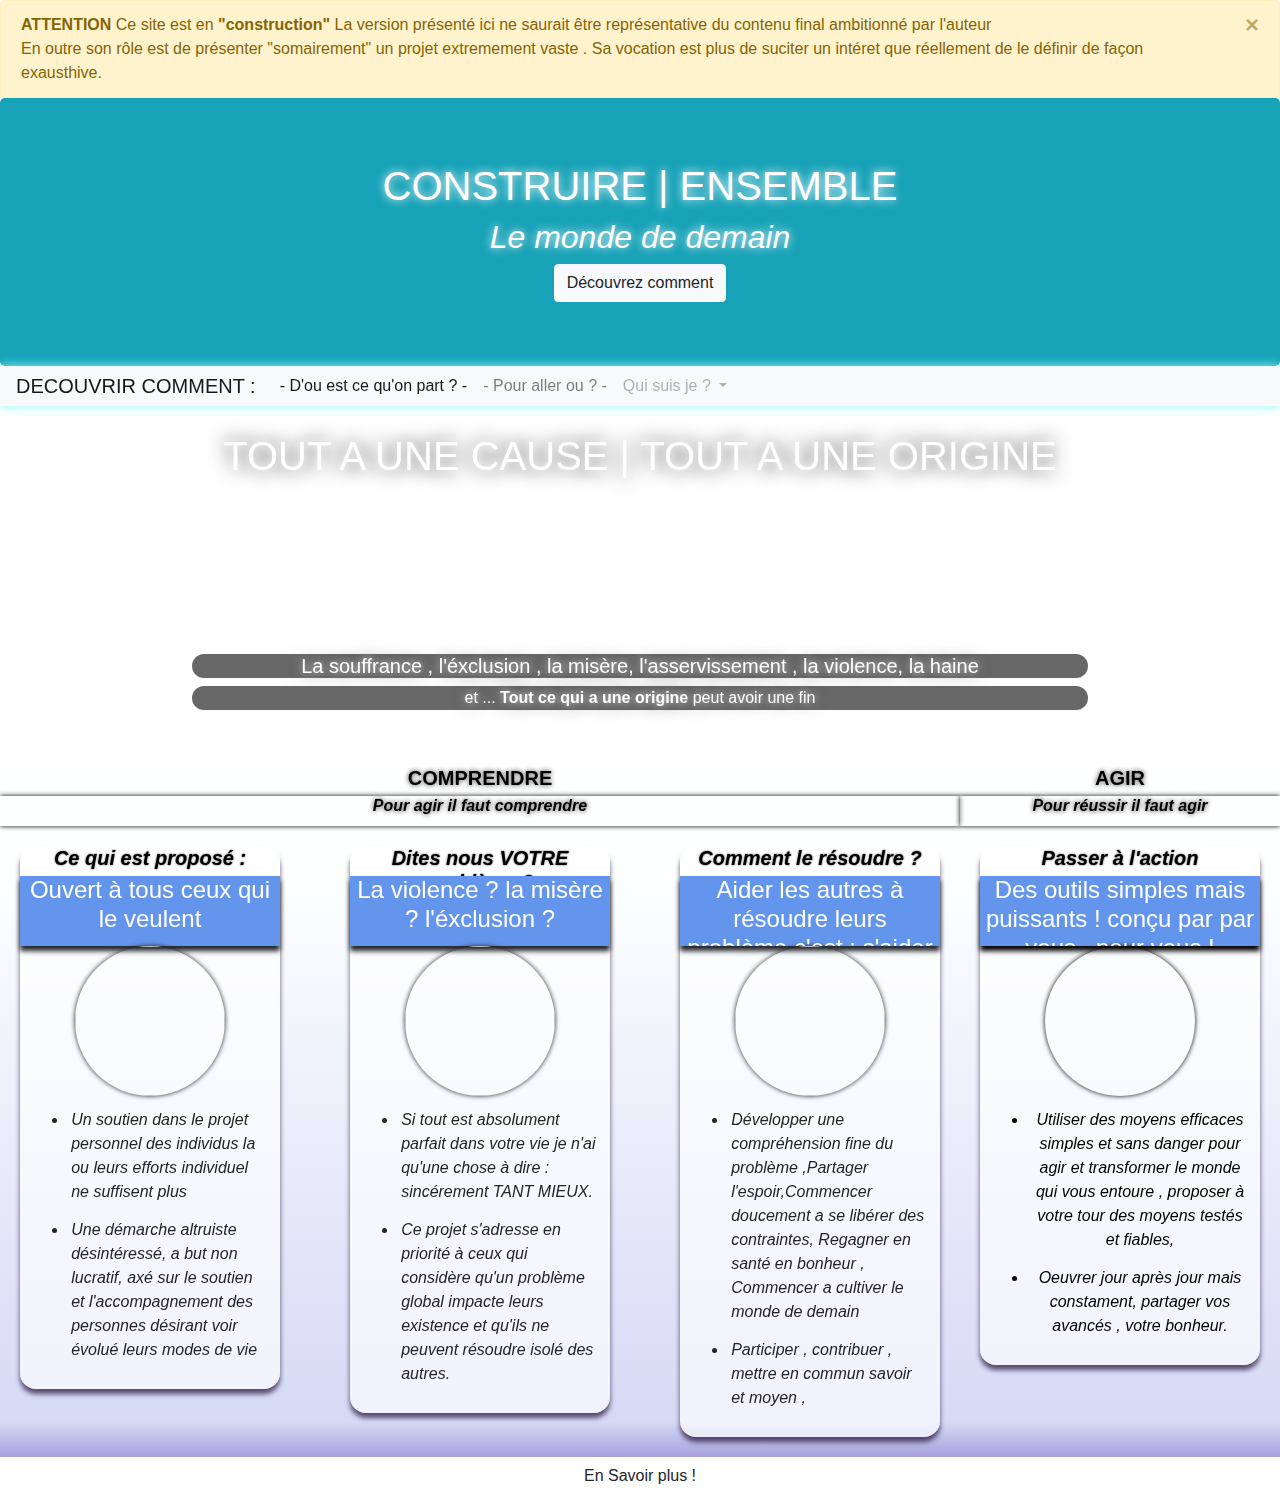
==== page1.html @ 4d548382 "1.2 Finalisation amelioration carousel page passion" ====
<!DOCTYPE html>

<html lang="fr">

<head>
  <meta charset="utf-8">
  <link rel="stylesheet" type="text/css" href="page1.css">
  <link rel="stylesheet" type="text/css" href="bootstrap/css/bootstrap.css">
  <link rel="stylesheet" type="text/css"
    href="Ressource_icone/open-iconic-master/open-iconic-master/font/css/open-iconic-bootstrap.css">
  <meta name="viewport" content="width=device-width, initial-scale=1, shrink-to-fit=no">

</head>
<div class="alert alert-warning alert-dismissible fade show" role="alert" style="margin:0">
  <strong>ATTENTION </strong>Ce site est en <strong>"construction"</strong> La version présenté ici ne saurait être
  représentative du contenu final ambitionné par l'auteur
  <br>En outre son rôle est de présenter "somairement" un projet extremement vaste . Sa vocation est plus de suciter un
  intéret que réellement de le définir de façon exausthive.
  <button type="button" class="close" data-dismiss="alert" aria-label="Close">
    <span aria-hidden="true">&times;</span>
  </button>
</div>

<body>
  <header class="jumbotron text-center bg-info header" style="margin-bottom: 0;">
    <h1>CONSTRUIRE | ENSEMBLE</h1>
    <h2 style="font-style:italic;">Le monde de demain <span class="oi oi-thumb-up"></span></h2>
    <a href="#start_sommaire"><button class="btn btn-light m-auto">Découvrez comment <span
          class="oi oi-arrow-bottom"></span></button></a>
  </header>

  <!-- NAVMENU -->

  <nav class="navbar navbar-expand-lg navbar-light bg-light menu-principal sticky-top"
    style="box-shadow: rgb(133, 255, 249) 0 0 10px;padding: 0;padding-left: 1em;">
    <a class="navbar-brand" href="#start_sommaire"><span class="oi oi-globe"></span>DECOUVRIR COMMENT : </a>
    <button class="navbar-toggler" type="button" data-toggle="collapse" data-target="#navbarSupportedContent"
      aria-controls="navbarSupportedContent" aria-expanded="false" aria-label="Toggle navigation">
      <span class="navbar-toggler-icon"></span>
    </button>

    <div class="collapse navbar-collapse" id="navbarSupportedContent">
      <ul class="navbar-nav mr-auto">
        <li id="menu_item_1" class="nav-item active">
          <a class="nav-link" href="Page2.html"><span class="oi oi-location"></span>- D'ou est ce qu'on part ? - <span
              class="sr-only"></span></a>
        </li>
        <li id="menu_item_2" class="nav-item">
          <a class="nav-link" href="page3.html"><span class="oi oi-map-marker"></span>- Pour aller ou ? -</a>
        </li>
        <li class="nav-item dropdown">
          <a tittle="En cours de création" class="nav-link dropdown-toggle disabled" href="#" id="navbarDropdown"
            role="button" data-toggle="dropdown" aria-haspopup="true" aria-expanded="false">
            Qui suis je ?
          </a>
          <div class="dropdown-menu" aria-labelledby="navbarDropdown">
            <a title="confidentiel" class="dropdown-item" href="#">Mon cv</a>
            <a class="dropdown-item" href="#">En apprendre plus sur moi</a>
            <div class="dropdown-divider"></div>
            <a class="dropdown-item" href="#">Comprendre mon engagement</a>
          </div>
        </li>

      </ul>

    </div>
  </nav>

  <!-- Somaire -->

  <div class="container-fluid">
    <div id="start_sommaire" class="row" style="">
      <div class="col-lg-12" style="padding:0">

        <!-- CAROUSEL-->

        <div id="carousel_sommaire" class="carousel slide" data-ride="carousel">
         <ol class="carousel-indicators">
            <li data-target="#carousel_sommaire" data-slide-to="0" class="active"></li>
            <li data-target="#carousel_sommaire" data-slide-to="1"></li>
            <li  data-target="#carousel_sommaire" data-slide-to="2"></li>
            <li data-target="#carousel_sommaire" data-slide-to="3"></li>
          </ol>
          <div class="carousel-inner">
            <div class="carousel-item active" id="slide1">
              <h1>TOUT A UNE CAUSE | TOUT A UNE ORIGINE</h1>
              <div class="carousel-caption d-none d-md-block">

                <h5>La souffrance , l'éxclusion , la misère, l'asservissement , la violence, la haine </h5>
                <p>et ... <strong>Tout ce qui a une origine</strong> peut avoir une fin</p>
              </div>
            </div>
            <div class="carousel-item" id="slide2">
              <h1>UNE APPROCHE RATIONELLE ET REALISTE</h1>
              <div class="carousel-caption d-none d-md-block">

                <h5>Une annalyse en <strong>profondeur</strong></h5>
                <p>Tenter de résoudre un problème complèxe sans le comprendre ne fait que contribuer à sa compléxité
                </p>
              </div>
            </div>
            <div class="carousel-item" id="slide3">
              <h1>PARTIR DE L'INDIVIDU | CONSTRUIRE LE MONDE DE DEMAIN</h1>
              <div class="carousel-caption d-none d-md-block">

                <h5>Offrir des moyens d'action individuel , pour construire ensemble un monde meilleur</h5>
                <p>Des solutions simples , accessibles , <strong>agréables et ludiques</strong></p>
              </div>
            </div>
            <div class="carousel-item" id="slide4">
              <h1>ABOLIR LES CONTRAINTES | RESPONSABLE DE LA SOUFFRANCE HUMAINE</h1>
              <div class="carousel-caption d-none d-md-block">

                <h5>Toutes souffrance chronique est le produit d'une contrainte</h5>
                <p>Le manque de liberté <strong>Est à l'origine de toute souffrance</strong></p>
              </div>
            </div>
            <a class="carousel-control-prev" href="#carousel_sommaire" role="button" data-slide="prev">
              <span class="carousel-control-prev-icon" aria-hidden="true"></span>
              <span class="sr-only">Previous</span>
            </a>
            <a class="carousel-control-next" href="#carousel_sommaire" role="button" data-slide="next">
              <span class="carousel-control-next-icon" aria-hidden="true"></span>
              <span class="sr-only">Next</span>
            </a>


          </div>
        </div> <!-- carousel end-->

      </div>


    </div>

  </div>


  <div class="row no-gutters sommaire" style="">

    <div class="col-md-9" style="">
      <h5 class="sommaire_index_categorie_title">COMPRENDRE</h5>
      <h5>Pour agir il faut comprendre</h5>
      <div class="row">

        <div class="col-md-4">

          <div id="index1" class="sommaire_index-container">

            <h5 class="sommaire_index_title">Ce qui est proposé : </h5>
            <div class="carousel-container">
              <div id="" class="carousel_index carousel slide" data-ride="carousel">

                <div class="carousel-inner">
                  <div class="carousel-item active">
                    <h5>Ouvert à tous ceux qui le veulent</h5>
                  </div>
                  <div class="carousel-item">
                    <h5>Organiser intéligement les bonnes volontés</h5>
                  </div>
                  <div class="carousel-item">
                    <h5>Coordonné,organiser vos actions pour maximiser leurs impact positif</h5>
                  </div>
                  <div class="carousel-item">
                    <h5>Lutter contre l'éxclusion (tout le monde a une place)</h5>
                  </div>
                  <div class="carousel-item">
                    <h5>offrir un choix suplémentaire en matière d'organisation de la vie</h5>
                  </div>
                  <div class="carousel-item">
                    <h5>Créer ensemble un monde plus juste pour chacun</h5>
                  </div>
                  <div class="carousel-item">
                    <h5>Votre bonheur comme finalité</h5>
                  </div>
                  <div class="carousel-item">
                    <h5>Vous êtes unique votre différence est précieuse</h5>
                  </div>
                  <div class="carousel-item">
                    <h5>Retrouvez VOTRE pouvoir de décision sur VOTRE vie</h5>
                  </div>
                  <div class="carousel-item">
                    <h5>Réalisez vos rèves , en contribuant au succès de ceux des autres</h5>
                  </div>
                  <div class="carousel-item">
                    <h5>Personne ne sait mieux que vous , ce que vous voulez</h5>
                  </div>
                </div>

              </div>
            </div>
            <img id="img1" class="img">
            <ul>
              <li>
                Un soutien dans le projet personnel des individus la ou leurs efforts individuel ne suffisent plus
              </li>
              <li>
                Une démarche altruiste désintéressé, a but non lucratif, axé sur le soutien et l'accompagnement des
                personnes désirant voir évolué leurs modes de vie
              </li>
            </ul>
          </div>

        </div>

        <div class="col-md-4" style="">
          <div id="index2" class="sommaire_index-container">
            <h5 class="sommaire_index_title">Dites nous VOTRE problème ?</h5>
            <div class="carousel-container">
              <div id="" class="carousel_index carousel slide" data-ride="carousel">
                <div class="carousel-inner">
                  <div class="carousel-item active">
                    <h5>La violence ? la misère ? l'éxclusion ?</h5>
                  </div>
                  <div class="carousel-item">
                    <h5>La vie est devenue le rouage d'un mécanisme qui la depasse ?</h5>
                  </div>
                  <div class="carousel-item">
                    <h5>Pas de place pour ceux qui veulent vivre une vie différente ?</h5>
                  </div>
                  <div class="carousel-item">
                    <h5>Des ressources naturelles limités ? un modèle de croissance ilimité ?</h5>
                  </div>
                  <div class="carousel-item">
                    <h5>Les animaux considéré comme des objets ou des sujets ?</h5>
                  </div>
                  <div class="carousel-item">
                    <h5>La liberté d'entreprendre ?</h5>
                  </div>
                  <div class="carousel-item">
                    <h5>L'impression de passer une vie entière à la gagner ?</h5>
                  </div>
                  <div class="carousel-item">
                    <h5>Votre opinion personnel et vos convictions ne sont pas représenté ?</h5>
                  </div>
                  <div class="carousel-item">
                    <h5>Vous aimeriez pouvoir découvrir apprendre voyager créer entreprendre ?</h5>
                  </div>
                  <div class="carousel-item">
                    <h5>Laiser un meilleur avenir au générations futurs ?</h5>
                  </div>
                  <div class="carousel-item">
                    <h5>L'impression que ce qui est important et vous concerne est décidé sans vous</h5>
                  </div>
                </div>
              </div>
            </div>
            <img id="img2" class="img">
            <ul>
              <li>
                Si tout est absolument parfait dans votre vie je n'ai qu'une chose à dire : sincérement TANT MIEUX.

              </li>
              <li>
                Ce projet s'adresse en priorité à ceux qui considère qu'un problème global impacte leurs
                existence et qu'ils ne peuvent résoudre isolé des autres.
              </li>
            </ul>

          </div>
        </div>
        <div class="col-md-4" style="">
          <div id="index3" class="sommaire_index-container">
            <h5 class="sommaire_index_title">Comment le résoudre ?</h5>
            <div class="carousel-container">
              <div id="" class="carousel_index carousel slide" data-ride="carousel">
                <div class="carousel-inner">
                  <div class="carousel-item active">
                    <h5>Aider les autres à résoudre leurs problème c'est : s'aider sois même</h5>
                  </div>
                  <div class="carousel-item">
                    <h5>Adopter une vision du problème permetant réellement sa résolution</h5>
                  </div>
                  <div class="carousel-item">
                    <h5>Si un problème n'a pas de solution c'est qu'il est mal posé A.Einstein</h5>
                  </div>
                  <div class="carousel-item">
                    <h5>Renoncer a la haine , à la vengance</h5>
                  </div>
                  <div class="carousel-item">
                    <h5>Reduire progressivement votre dépendance a ce qui vous cause du tort</h5>
                  </div>
                  <div class="carousel-item">
                    <h5>Se sentir responsable du cours de son existence</h5>
                  </div>
                  <div class="carousel-item">
                    <h5>Appliquer des méthodes , simples , faciles , agréables , MAIS au COTIDIEN</h5>
                  </div>
                  <div class="carousel-item">
                    <h5>Construire pas a pas un monde différent</h5>
                  </div>
                  <div class="carousel-item">
                    <h5>Prendre la décision de s'engager dans votre procéssus</h5>
                  </div>
                </div>
              </div>
            </div>

            <img id="img3" class="img">
            <ul>
              <li>
                Développer une compréhension fine du problème ,Partager l'espoir,Commencer doucement a se libérer des
                contraintes,
                Regagner en santé en bonheur , Commencer a cultiver le monde de demain
              </li>
              <li>
                Participer , contribuer , mettre en commun savoir et moyen ,
              </li>
            </ul>

          </div>
        </div>
      </div>


    </div>

    <div class="col-md-3" style="">

      <h5 class="sommaire_index_categorie_title">AGIR</h5>
      <h5 >Pour réussir il faut agir</h5>

      <div class="row">

        <div class="col-md-12" style="">
          <button style="" type="button" data-toggle="modal" data-target="#modal_action" style="margin:0;padding:0;">
            <div id="index4" class="sommaire_index-container">
              
              <h5 class="sommaire_index_title">Passer à l'action</h5>
              <div class="carousel-container">
                <div id="" class="carousel_index carousel slide" data-ride="carousel">
                  <div class="carousel-inner">
                    <div class="carousel-item active">
                      <h5>Des outils simples mais puissants ! conçu par par vous , pour vous !</h5>
                    </div>
                    <div class="carousel-item">
                      <h5>les conséquences indirect de vos action profitent aux autres</h5>
                    </div>
                    <div class="carousel-item">
                      <h5>Des méthodes agréable à appliquer et qui font du bien</h5>
                    </div>
                    <div class="carousel-item">
                      <h5>Coordoner intéligement avec vos tiers vous travaillez mieux</h5>
                    </div>
                  </div>
                </div>

              </div>
              <div id="img4" class="img"></div>
              <ul>
                <li>
                  Utiliser des moyens efficaces simples et sans danger pour agir et transformer le
                  monde qui vous entoure , proposer à votre tour des moyens testés et fiables,
                </li>
                <li>
                  Oeuvrer jour après jour mais constament, partager vos avancés , votre bonheur.
                </li>
              </ul>

            </div>
          </button>
        </div>

      </div>

    </div>


  </div>
  <div class="modal fade" id="modal_action" tabindex="-1" role="dialog" aria-labelledby="exampleModalLabel"
    aria-hidden="true" style="z-index: 9999;text-align: center;">
    <div class="modal-dialog" role="document">
      <div class="modal-content">
        <div class="modal-header">
          <h5 class="modal-title" id="exampleModalLabel">Des outils efficaces parce-que : adaptés sur mesure à vos
            besoin</h5>
          <button type="button" class="close" data-dismiss="modal" aria-label="Close">
            <span aria-hidden="true">&times;</span>
          </button>
        </div>
        <div class="modal-body">
          Des méthodes d'actions sont proposé par l'auteur mais aussi : <strong>par vous </strong>.<br>Null ne peut
          a lui seul résoudre le défis de proposer une solution universel pour le bonheur de l'humanité . toutes
          personnes est différentes , tout les lieux les histoires les convictions sont différentes . ce qu'il faut
          c'est un tissus de solution <strong>connecté bout à bout</strong>. et non UNE solution issu d'une vue de
          l'esprit . le modèle du logiciel libre est selon l'auteur le modèle économique viable de demain . mais ce
          n'est que son point de vu . envie de proposer le votre ?
        </div>
        <div class="modal-footer">
          <button type="button" class="btn btn-primary" data-dismiss="modal">Oui dés que possible !</button>
          <button type="button" class="btn btn-secondary" data-dismiss="modal">Pas forcement non !</button>
        </div>
      </div>
    </div>
  </div>
  </div>


  <!-- <div class="list-group"><ul list-type-style="square">
      <li><h1>Pas de panique ? Découvrez pourquoi <span class="oi oi-arrow-bottom"></span></h1></li>
      <li><h1>Pas de panique ? Découvrez pourquoi <span class="oi oi-arrow-bottom"></span></h1></li>

    </ul></div> -->


  <!-- 1 : Le pourquoi : Le plus grand frein n'est pas l'ignorance mais ce qui la comble sans ensigné "comprendre réelement le problème pour agir -->
  <!-- Fixer un objectif , proposer une explication original au problème, exposer les leviers permetant d'operer dessus efficacement , Proposer une vue d'ensemble-->
  <!-- 2 : Le comment :  proposer des séries de méthode accessible simple , adapté ,facile pour oeuvrer en douceur dans la résolution de ce problème  -->
  <!-- Des méthodes simples mais EXTREMEMENT efficaces ,  -->
  <!-- 3 : Concentrer les efforts , synchroniser , harmoniser , coordoné organiser , rendre compatible  -->

  <button class="btn btn-block" type="button" data-toggle="modal" data-target="#modal_explain"><span
      class="oi oi-share"></span> En Savoir plus !</button>

  <!-- Modal -->
  <div class="modal fade" id="modal_explain" tabindex="-1" role="dialog" aria-labelledby="exampleModalLabel"
    aria-hidden="true" style="z-index: 9999;text-align: center;">
    <div class="modal-dialog" role="document">
      <div class="modal-content">
        <div class="modal-header">
          <h5 class="modal-title" id="exampleModalLabel">Plus de PRECISION ?</h5>
          <button type="button" class="close" data-dismiss="modal" aria-label="Close">
            <span aria-hidden="true">&times;</span>
          </button>
        </div>
        <div class="modal-body">
          Des informations très vagues , une defintion très global , des propos un peu flou ? malgré ça vous voulez en
          savoir plus ?
          l'auteur est conscient de tout ça . et ceci n'est en effet la que pour poser un cadre très général, afin de
          commencer à définir un projet d'une grande compléxité
          Bientôt + infos :)
        </div>
        <div class="modal-footer">
          <button type="button" class="btn btn-primary" data-dismiss="modal">Retour</button>
        </div>
      </div>
    </div>
  </div>
  <script src="bootstrap/js/jquery-3.4.1.min.js"></script>
  <script src="bootstrap/js/bootstrap.bundle.js"></script>
  <scrip src="Ressource_code/aos-master/aos-master/dist/aos.js">
    </script>

    <script>
      AOS.init({
        easing: 'ease-in-out-sine'
      });
      $('.carousel').carousel({
        interval: 2000
      })
    </script>

</body>

</html>
---- page1.css ----
button{
    border: none;
    background-color: rgba(255, 0, 0, 0);
    padding: 0 ;
    margin: 0px ;
}

html {
    scroll-behavior: smooth;
  }

.header{
    background-image: url('Ressource_image/earth.jpeg');
    color: white;
    text-shadow: white 0 0 10px;
    background-position: 70% 50%;

}

.en_tete{
    height:100vh;
    box-shadow: black inset 0px 0px 40%;
    color:blue;
}

.menu-principal{
    box-shadow: black 0 0 10px 1px;
}

.navbar li{
    transition: width 2s;
    text-align: center;
}

#menu_item_1:hover{
    background-color: cornflowerblue;
    border-radius: 1em;
    box-shadow: cornflowerblue 0 0 1px,rgb(254, 254, 255) 0 5px 10px 2px;
    width: 350px;
}

#menu_item_2:hover{
    background-color: rgb(65, 127, 241);
    border-radius: 1em;
    box-shadow: cornflowerblue 0 0 1px,rgb(254, 254, 255) 0 5px 10px 2px;
    width: 400px;
}

.navbar li:active{
    background-color: black;
    border-radius: 1em;
    box-shadow: cornflowerblue inset 0 0 1px,rgb(254, 254, 255) 0 5px 10px 2px;
}

.diapo-first-bg{
    min-height: 100%;
    display: flex;
    flex-direction: column;
    justify-content: center;
    align-items: center;
    scroll-snap-type: proximity;
}

.diapo-first-bg img{
    height: 100vh;
    width: auto;
    position: absolute;
    z-index: -1;
}

.shrink-content{
    width: 75%;
    height:75%;
    box-shadow: black 0 0 15px;
    background-image: url('Ressource_image/earth.jpg');
    background-position:50% 50%;
    background-size: cover;
    filter: none;
    position: relative;
}

.description{
    font-size: large;
    position: absolute;
    bottom: 5%;
    right: 5%;
    text-shadow: white 0 0 5px;
    font-weight: bold;
    font-style: italic;
}


#carousel_sommaire .carousel-inner{

}

#carousel_sommaire .carousel-item{

    background-position: 50% 50%;
    background-size: cover;
    text-align: center;
    position: relative;
    height: 40vh;
}

#carousel_sommaire .carousel-item h1{
    color: white;
    text-shadow: 0 0 10px white,0 0 20px black;
    margin-top:2%;
}

#carousel_sommaire .carousel-item h5 ,#carousel_sommaire .carousel-item p{
    
    text-shadow: 0 0 10px white,0 0 20px black;
    background-color: rgba(0, 0, 0, 0.596);
    box-shadow: 0 0 15px 1 rgba(0, 0, 0, 0.219);
    border-radius: 1em ;
}

#slide1{
    background-image: url('Ressource_image/earth.jpeg');

}

#slide2{
 
    background-image: url('Ressource_image/Systeme.jpg');


}
#slide3{

    background-image: url('Ressource_image/globalization.jpg');
  

}

#slide4{

    background-image: url('Ressource_image/Liberté.jpeg');
  

}

.sommaire{
    background: rgb(164,161,219);
    background: -moz-linear-gradient(0deg, rgba(164,161,219,1) 0%, rgba(0,22,194,0.1600841020001751) 5%, rgba(253,255,255,1) 84%, rgba(255,255,255,1) 100%);
    background: -webkit-linear-gradient(0deg, rgba(164,161,219,1) 0%, rgba(0,22,194,0.1600841020001751) 5%, rgba(253,255,255,1) 84%, rgba(255,255,255,1) 100%);
    background: linear-gradient(0deg, rgba(164,161,219,1) 0%, rgba(0,22,194,0.1600841020001751) 5%, rgba(253,255,255,1) 84%, rgba(255,255,255,1) 100%);
    filter: progid:DXImageTransform.Microsoft.gradient(startColorstr="#a4a1db",endColorstr="#ffffff",GradientType=1); 
    display: flex   ;
    justify-content: center;
    align-items: flex-start;
}


.sommaire_index_categorie_title{
    color: rgb(0, 0, 0);
    text-shadow: 0 0 10px white,0 0 5px black;
    margin-top:2%;
    font-weight: bold;
    background-color: rgba(255, 255, 255, 0.445);
    width: 100%;
    text-align: center;
    margin:0;
    height:30px;

    position: relative;
    z-index: 1;
    
}


.sommaire_index_categorie_title + h5{
    color: rgb(0, 0, 0);
    text-shadow: 0 0 10px white,0 0 5px black;
    margin-top:2%;
    font-weight: bold;
    font-style: italic;
    background-color: rgba(255, 255, 255, 0.445);
    width: 100%;
    text-align: center;
    margin:0;
    height:30px;
    box-shadow: 0 0 5px;
    position: relative;
    z-index: 9999;
    font-size: 1em;
    padding: 0;
}

.sommaire_index-container{
    background-color: rgba(255, 255, 255, 0.651);
    box-shadow: rgba(30, 7, 51, 0.692) 0 5px 5px;
    display: flex;
    align-items: center;
    justify-content: space-around;
    flex-direction: column;
    border-radius: 1em;
    margin: 20px;
}


.img{
    
    background-size: cover;
box-shadow: 0 0 5px;
border-radius: 50%;
height:150px;
width: 150px;
}

#img1{
    background-image: url('Ressource_image/index.pourquoi_640.jpeg');
}

#img2{
    background-image: url('Ressource_image/origin_640.jpg');
}

#img3{
    background-image: url('Ressource_image/business_640.jpg');
}

#img4{
    background-image: url('Ressource_image/human_640.jpg');
}

.carousel_index {
}


.sommaire_index-container li{
    font-family: Arial, Helvetica, sans-serif;
    font-style: italic;
    padding: 0.2em;
    margin:0.5em;
    list-style-image: url("Ressource_icone/open-iconic-master/open-iconic-master/png/arrow-right-2x.png");
}


.sommaire_index_title{
    color: black;
    text-shadow: 0 0 10px white,0 0 2px black;
    margin-top:2%;
    font-weight: bold;
    background-color: rgba(255, 255, 255, 0.616);
    width: 100%;
    text-align: center;
    margin:0;
    height:30px;
    font-style: italic;
}

.carousel-container{
    display:block;
    background-color: cornflowerblue;
    width: 100%;
    box-shadow: 0 5px 5px;
}

.sommaire_index-container p{
    color: black;
    text-shadow: 0 0 10px white,0 0 20px black;
    
}

.carousel-container .carousel-item h5{
    text-align:center;
    font-size:1.5em;
    color:white;
}

.carousel-container .carousel-item{
    height:70px;
}

#index4{
    min-height: 100%;
}
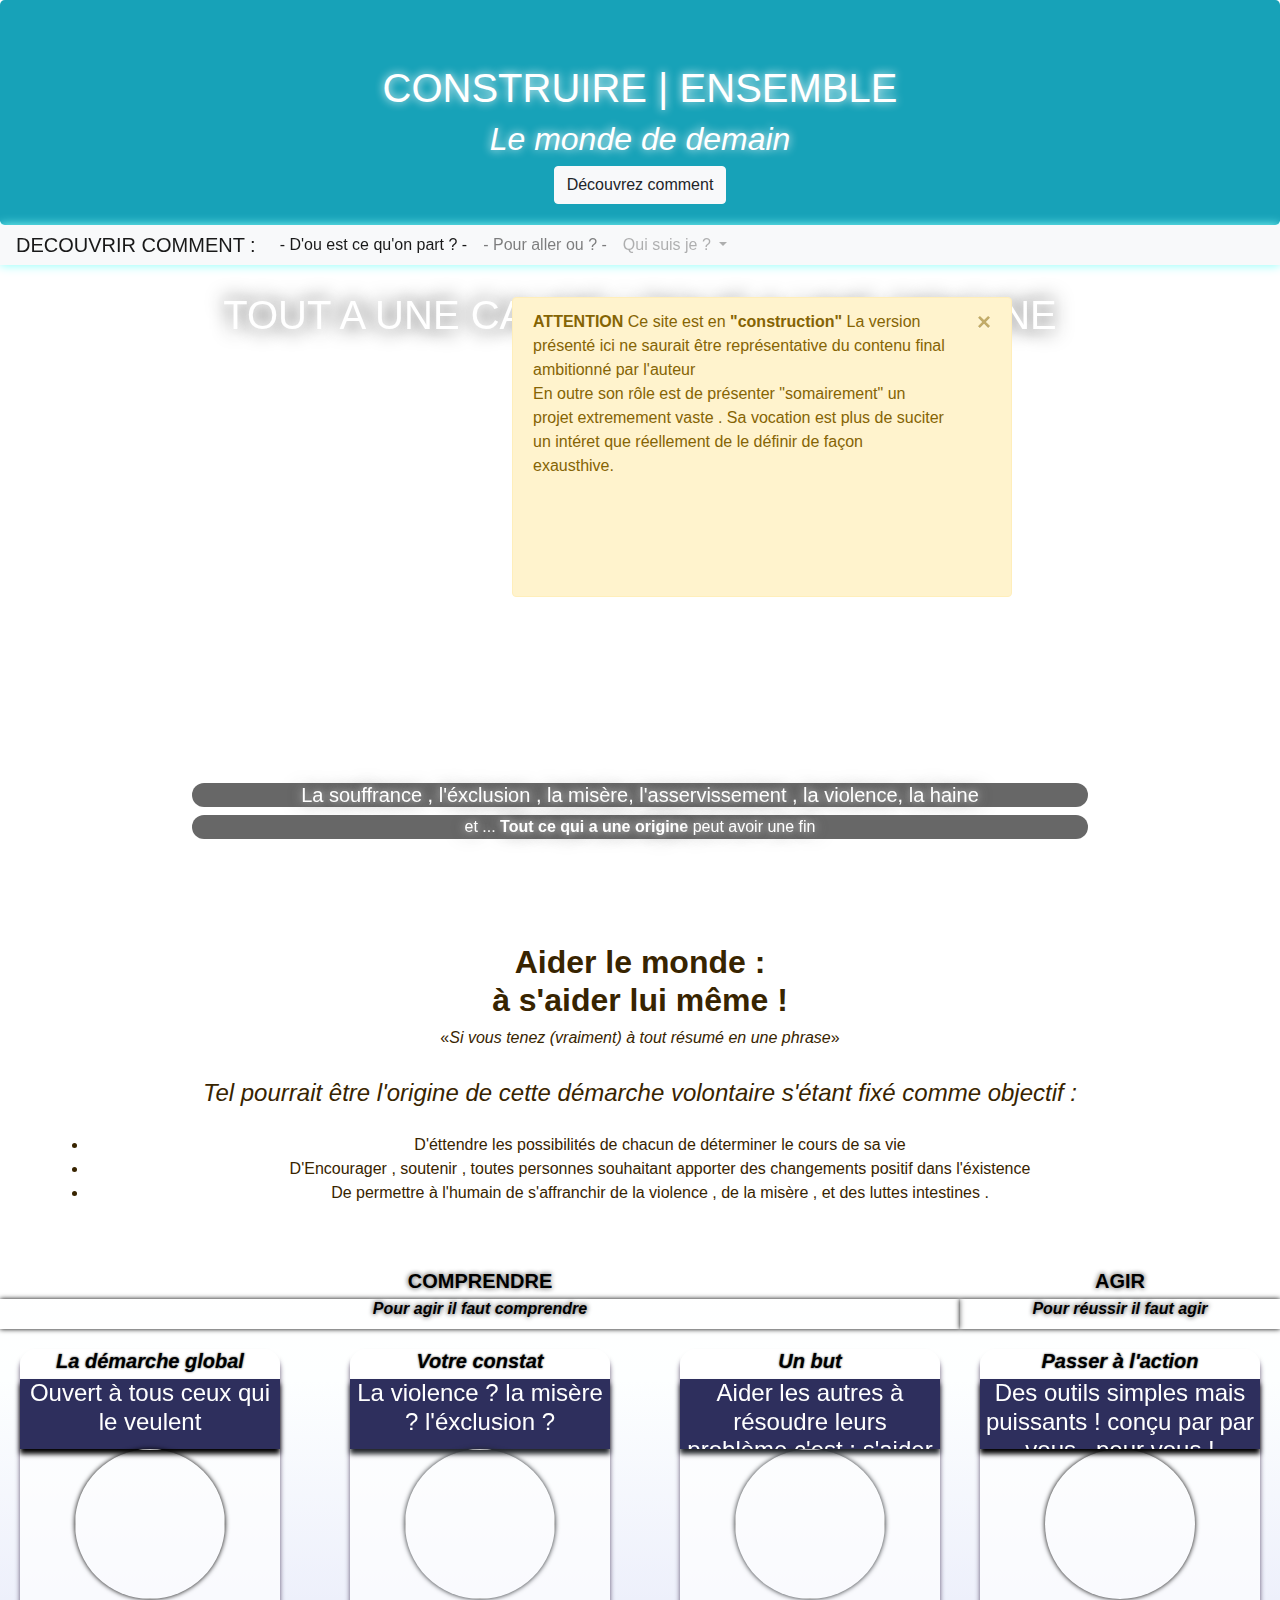
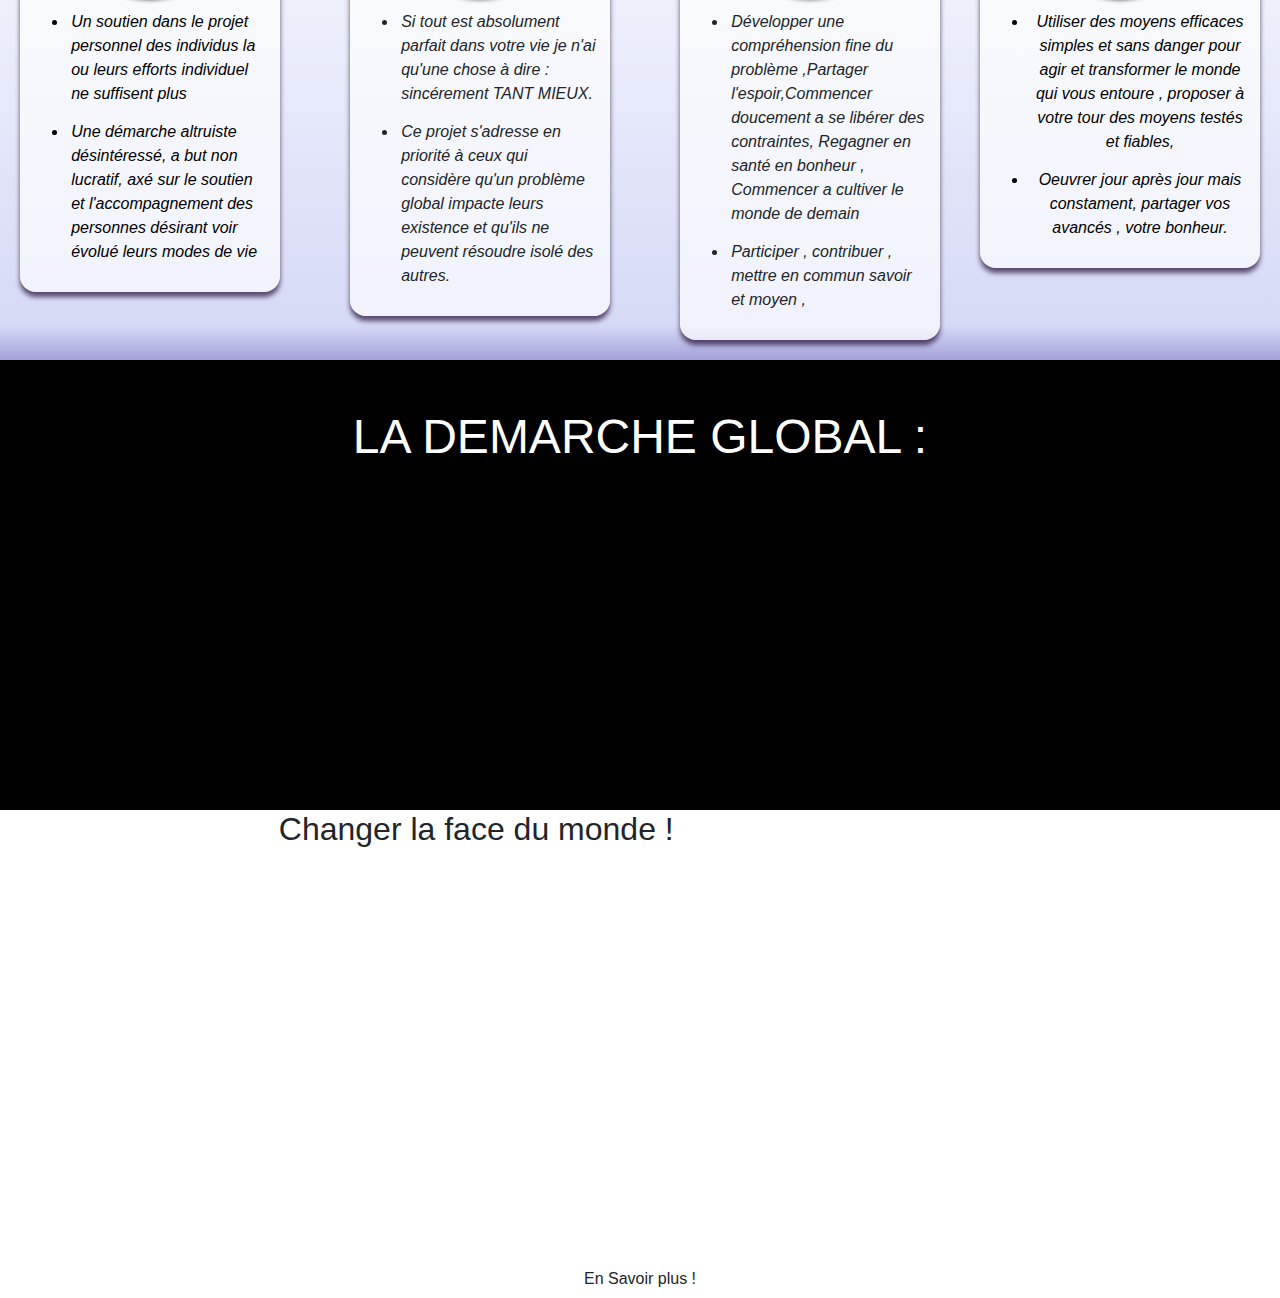
==== commit 76bff39d: "-> 1.4 Ajout section P.1 ajustement taille contenu" ====
--- a/page1.html
+++ b/page1.html
@@ -11,7 +11,8 @@
   <meta name="viewport" content="width=device-width, initial-scale=1, shrink-to-fit=no">
 
 </head>
-<div class="alert alert-warning alert-dismissible fade show" role="alert" style="margin:0">
+<div class="alert alert-warning alert-dismissible fade show" role="alert"
+  style="margin:0;position: fixed;left:40%;top:33%;z-index: 9999;height: 300px;width: 500px;">
   <strong>ATTENTION </strong>Ce site est en <strong>"construction"</strong> La version présenté ici ne saurait être
   représentative du contenu final ambitionné par l'auteur
   <br>En outre son rôle est de présenter "somairement" un projet extremement vaste . Sa vocation est plus de suciter un
@@ -25,7 +26,7 @@
   <header class="jumbotron text-center bg-info header" style="margin-bottom: 0;">
     <h1>CONSTRUIRE | ENSEMBLE</h1>
     <h2 style="font-style:italic;">Le monde de demain <span class="oi oi-thumb-up"></span></h2>
-    <a href="#start_sommaire"><button class="btn btn-light m-auto">Découvrez comment <span
+    <a href="#resume"><button class="btn btn-light m-auto">Découvrez comment <span
           class="oi oi-arrow-bottom"></span></button></a>
   </header>
 
@@ -75,10 +76,10 @@
         <!-- CAROUSEL-->
 
         <div id="carousel_sommaire" class="carousel slide" data-ride="carousel">
-         <ol class="carousel-indicators">
+          <ol class="carousel-indicators">
             <li data-target="#carousel_sommaire" data-slide-to="0" class="active"></li>
             <li data-target="#carousel_sommaire" data-slide-to="1"></li>
-            <li  data-target="#carousel_sommaire" data-slide-to="2"></li>
+            <li data-target="#carousel_sommaire" data-slide-to="2"></li>
             <li data-target="#carousel_sommaire" data-slide-to="3"></li>
           </ol>
           <div class="carousel-inner">
@@ -134,7 +135,31 @@
     </div>
 
   </div>
-
+  <div id="resume" class="text-center">
+    <div>
+      <h2>
+        <strong>Aider le monde : <br>à s'aider lui même !</strong>
+      </h2>
+      <h6>
+        <q><em>Si vous tenez (vraiment) à tout résumé en une phrase</em></q>
+      </h6>
+    </div>
+    <br>
+    <h4 style="margin-bottom:25px">
+      <em>Tel pourrait être l'origine de cette démarche volontaire s'étant fixé comme objectif :</em>
+    </h4>
+    <ul>
+      <li>
+        D'éttendre les possibilités de chacun de déterminer le cours de sa vie
+      </li>
+      <li>
+        D'Encourager , soutenir , toutes personnes souhaitant apporter des changements positif dans l'éxistence
+      </li>
+      <li>
+        De permettre à l'humain de s'affranchir de la violence , de la misère , et des luttes intestines .
+      </li>
+    </ul>
+  </div>
 
   <div class="row no-gutters sommaire" style="">
 
@@ -144,68 +169,68 @@
       <div class="row">
 
         <div class="col-md-4">
-
-          <div id="index1" class="sommaire_index-container">
-
-            <h5 class="sommaire_index_title">Ce qui est proposé : </h5>
-            <div class="carousel-container">
-              <div id="" class="carousel_index carousel slide" data-ride="carousel">
-
-                <div class="carousel-inner">
-                  <div class="carousel-item active">
-                    <h5>Ouvert à tous ceux qui le veulent</h5>
-                  </div>
-                  <div class="carousel-item">
-                    <h5>Organiser intéligement les bonnes volontés</h5>
-                  </div>
-                  <div class="carousel-item">
-                    <h5>Coordonné,organiser vos actions pour maximiser leurs impact positif</h5>
-                  </div>
-                  <div class="carousel-item">
-                    <h5>Lutter contre l'éxclusion (tout le monde a une place)</h5>
-                  </div>
-                  <div class="carousel-item">
-                    <h5>offrir un choix suplémentaire en matière d'organisation de la vie</h5>
-                  </div>
-                  <div class="carousel-item">
-                    <h5>Créer ensemble un monde plus juste pour chacun</h5>
-                  </div>
-                  <div class="carousel-item">
-                    <h5>Votre bonheur comme finalité</h5>
-                  </div>
-                  <div class="carousel-item">
-                    <h5>Vous êtes unique votre différence est précieuse</h5>
-                  </div>
-                  <div class="carousel-item">
-                    <h5>Retrouvez VOTRE pouvoir de décision sur VOTRE vie</h5>
-                  </div>
-                  <div class="carousel-item">
-                    <h5>Réalisez vos rèves , en contribuant au succès de ceux des autres</h5>
-                  </div>
-                  <div class="carousel-item">
-                    <h5>Personne ne sait mieux que vous , ce que vous voulez</h5>
-                  </div>
+          <a href="#background_1">
+            <div id="index1" class="sommaire_index-container">
+
+              <h5 class="sommaire_index_title">La démarche global</h5>
+              <div class="carousel-container">
+                <div id="" class="carousel_index carousel slide" data-ride="carousel">
+
+                  <div class="carousel-inner">
+                    <div class="carousel-item active">
+                      <h5>Ouvert à tous ceux qui le veulent</h5>
+                    </div>
+                    <div class="carousel-item">
+                      <h5>Organiser intéligement les bonnes volontés</h5>
+                    </div>
+                    <div class="carousel-item">
+                      <h5>Coordonné,organiser vos actions pour maximiser leurs impact positif</h5>
+                    </div>
+                    <div class="carousel-item">
+                      <h5>Lutter contre l'éxclusion (tout le monde a une place)</h5>
+                    </div>
+                    <div class="carousel-item">
+                      <h5>offrir un choix suplémentaire en matière d'organisation de la vie</h5>
+                    </div>
+                    <div class="carousel-item">
+                      <h5>Créer ensemble un monde plus juste pour chacun</h5>
+                    </div>
+                    <div class="carousel-item">
+                      <h5>Votre bonheur comme finalité</h5>
+                    </div>
+                    <div class="carousel-item">
+                      <h5>Vous êtes unique votre différence est précieuse</h5>
+                    </div>
+                    <div class="carousel-item">
+                      <h5>Retrouvez VOTRE pouvoir de décision sur VOTRE vie</h5>
+                    </div>
+                    <div class="carousel-item">
+                      <h5>Réalisez vos rèves , en contribuant au succès de ceux des autres</h5>
+                    </div>
+                    <div class="carousel-item">
+                      <h5>Personne ne sait mieux que vous , ce que vous voulez</h5>
+                    </div>
+                  </div>
+
                 </div>
-
-              </div>
-            </div>
-            <img id="img1" class="img">
-            <ul>
-              <li>
-                Un soutien dans le projet personnel des individus la ou leurs efforts individuel ne suffisent plus
-              </li>
-              <li>
-                Une démarche altruiste désintéressé, a but non lucratif, axé sur le soutien et l'accompagnement des
-                personnes désirant voir évolué leurs modes de vie
-              </li>
-            </ul>
-          </div>
-
+              </div>
+              <img id="img1" class="img">
+              <ul>
+                <li>
+                  Un soutien dans le projet personnel des individus la ou leurs efforts individuel ne suffisent plus
+                </li>
+                <li>
+                  Une démarche altruiste désintéressé, a but non lucratif, axé sur le soutien et l'accompagnement des
+                  personnes désirant voir évolué leurs modes de vie
+                </li>
+              </ul>
+            </div>
+          </a>
         </div>
 
         <div class="col-md-4" style="">
           <div id="index2" class="sommaire_index-container">
-            <h5 class="sommaire_index_title">Dites nous VOTRE problème ?</h5>
+            <h5 class="sommaire_index_title">Votre constat </h5>
             <div class="carousel-container">
               <div id="" class="carousel_index carousel slide" data-ride="carousel">
                 <div class="carousel-inner">
@@ -260,8 +285,9 @@
           </div>
         </div>
         <div class="col-md-4" style="">
+
           <div id="index3" class="sommaire_index-container">
-            <h5 class="sommaire_index_title">Comment le résoudre ?</h5>
+            <h5 class="sommaire_index_title">Un but</h5>
             <div class="carousel-container">
               <div id="" class="carousel_index carousel slide" data-ride="carousel">
                 <div class="carousel-inner">
@@ -318,14 +344,14 @@
     <div class="col-md-3" style="">
 
       <h5 class="sommaire_index_categorie_title">AGIR</h5>
-      <h5 >Pour réussir il faut agir</h5>
+      <h5>Pour réussir il faut agir</h5>
 
       <div class="row">
 
         <div class="col-md-12" style="">
           <button style="" type="button" data-toggle="modal" data-target="#modal_action" style="margin:0;padding:0;">
             <div id="index4" class="sommaire_index-container">
-              
+
               <h5 class="sommaire_index_title">Passer à l'action</h5>
               <div class="carousel-container">
                 <div id="" class="carousel_index carousel slide" data-ride="carousel">
@@ -393,7 +419,7 @@
       </div>
     </div>
   </div>
-  </div>
+
 
 
   <!-- <div class="list-group"><ul list-type-style="square">
@@ -408,6 +434,24 @@
   <!-- 2 : Le comment :  proposer des séries de méthode accessible simple , adapté ,facile pour oeuvrer en douceur dans la résolution de ce problème  -->
   <!-- Des méthodes simples mais EXTREMEMENT efficaces ,  -->
   <!-- 3 : Concentrer les efforts , synchroniser , harmoniser , coordoné organiser , rendre compatible  -->
+
+
+
+  <div id="background_1" class="d-flex justify-content-center p-5">
+    <h2>LA DEMARCHE GLOBAL : </h1>
+  </div>
+  <div id="la_demarche_global" class="text-center">
+
+
+    <div class="row">
+      <div class="col-lg-9">
+        <strong>
+          <h2>Changer la face du monde ! </h2>
+        </strong></div>
+      <div class="col-lg-3"></div>
+    </div>
+
+  </div>
 
   <button class="btn btn-block" type="button" data-toggle="modal" data-target="#modal_explain"><span
       class="oi oi-share"></span> En Savoir plus !</button>
@@ -430,6 +474,7 @@
           commencer à définir un projet d'une grande compléxité
           Bientôt + infos :)
         </div>
+
         <div class="modal-footer">
           <button type="button" class="btn btn-primary" data-dismiss="modal">Retour</button>
         </div>
--- a/page1.css
+++ b/page1.css
@@ -5,6 +5,19 @@
     margin: 0px ;
 }
 
+a *{
+    color:black;
+
+}
+a *:hover *{
+    color:black;
+    text-decoration: none;
+}
+a:focus{
+    color: black;
+    text-decoration: none;
+}
+
 html {
     scroll-behavior: smooth;
   }
@@ -14,42 +27,36 @@
     color: white;
     text-shadow: white 0 0 10px;
     background-position: 70% 50%;
-
-}
-
-.en_tete{
-    height:100vh;
-    box-shadow: black inset 0px 0px 40%;
-    color:blue;
-}
+    height: 25vh;
+}
+
 
 .menu-principal{
     box-shadow: black 0 0 10px 1px;
 }
 
 .navbar li{
-    transition: width 2s;
-    text-align: center;
-}
-
-#menu_item_1:hover{
-    background-color: cornflowerblue;
+
+}
+
+.nav-item{
+    text-align: center;
+    transition: all 1s;
+    
+}
+
+.nav-item:hover{
+    background-color: #2e2f5d;
     border-radius: 1em;
-    box-shadow: cornflowerblue 0 0 1px,rgb(254, 254, 255) 0 5px 10px 2px;
-    width: 350px;
-}
-
-#menu_item_2:hover{
-    background-color: rgb(65, 127, 241);
-    border-radius: 1em;
-    box-shadow: cornflowerblue 0 0 1px,rgb(254, 254, 255) 0 5px 10px 2px;
-    width: 400px;
-}
+    box-shadow: #2e2f5d 0 0 1px,rgb(254, 254, 255) 0 5px 10px 2px;
+    
+}
+
 
 .navbar li:active{
     background-color: black;
     border-radius: 1em;
-    box-shadow: cornflowerblue inset 0 0 1px,rgb(254, 254, 255) 0 5px 10px 2px;
+    box-shadow: #2e2f5d inset 0 0 1px,rgb(254, 254, 255) 0 5px 10px 2px;
 }
 
 .diapo-first-bg{
@@ -91,7 +98,7 @@
 
 
 #carousel_sommaire .carousel-inner{
-
+    
 }
 
 #carousel_sommaire .carousel-item{
@@ -100,7 +107,7 @@
     background-size: cover;
     text-align: center;
     position: relative;
-    height: 40vh;
+    height: 70vh;
 }
 
 #carousel_sommaire .carousel-item h1{
@@ -184,7 +191,7 @@
     height:30px;
     box-shadow: 0 0 5px;
     position: relative;
-    z-index: 9999;
+    z-index: 2;
     font-size: 1em;
     padding: 0;
 }
@@ -254,7 +261,7 @@
 
 .carousel-container{
     display:block;
-    background-color: cornflowerblue;
+    background-color: #2e2f5d;
     width: 100%;
     box-shadow: 0 5px 5px;
 }
@@ -277,4 +284,35 @@
 
 #index4{
     min-height: 100%;
+}
+
+#resume{
+    padding:3em;
+   
+}
+
+#resume *{
+    color: rgb(56, 36, 0);
+}
+
+#la_demarche_global{
+    height: 50vh;
+
+}
+
+#background_1{
+    min-height: 50vh;
+    background-image: url('Ressource_image/dandelion-2817950_1920.jpg');
+    background-attachment: fixed;
+    background-position: center;
+    background-repeat: no-repeat;
+    background-size: cover;
+    background-color: black;
+    color: white;
+    text-shadow: black 0 0 10px;
+ 
+}
+
+#background_1 h2{
+    font-size: 3em;
 }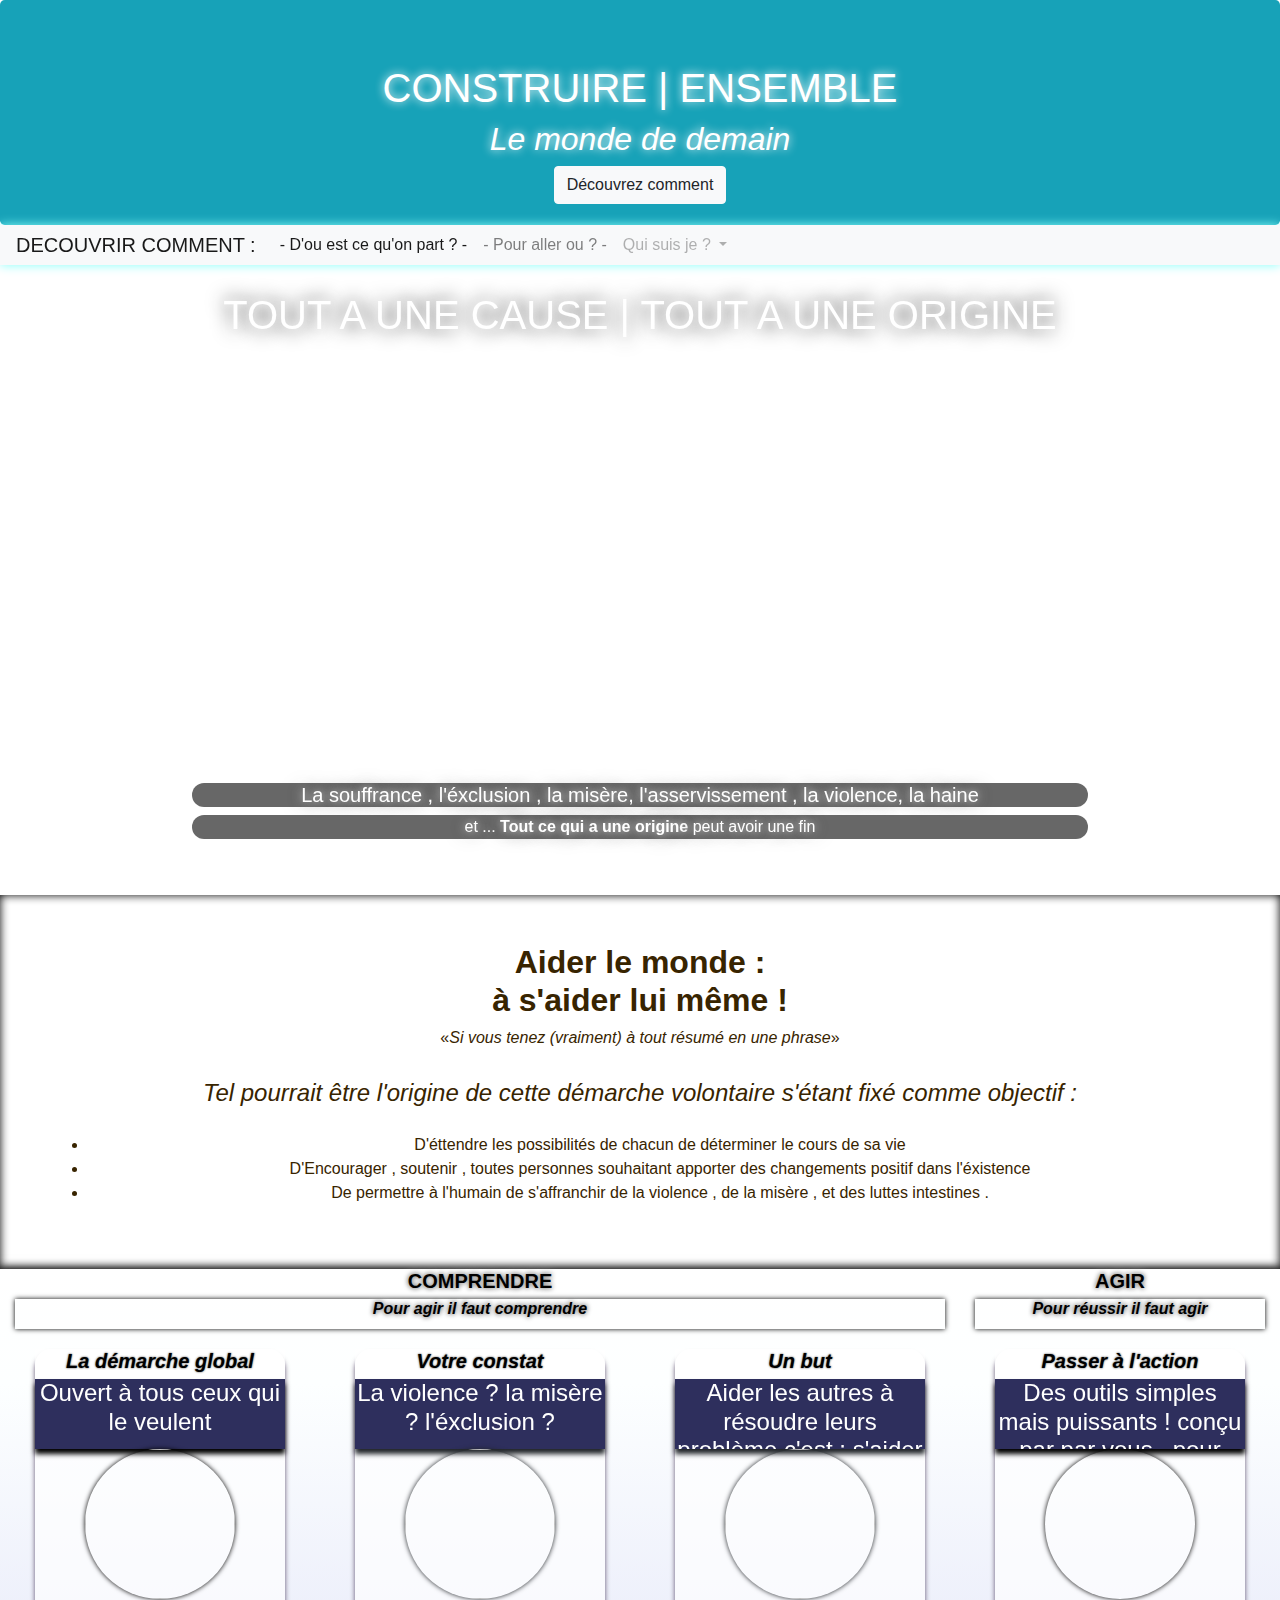
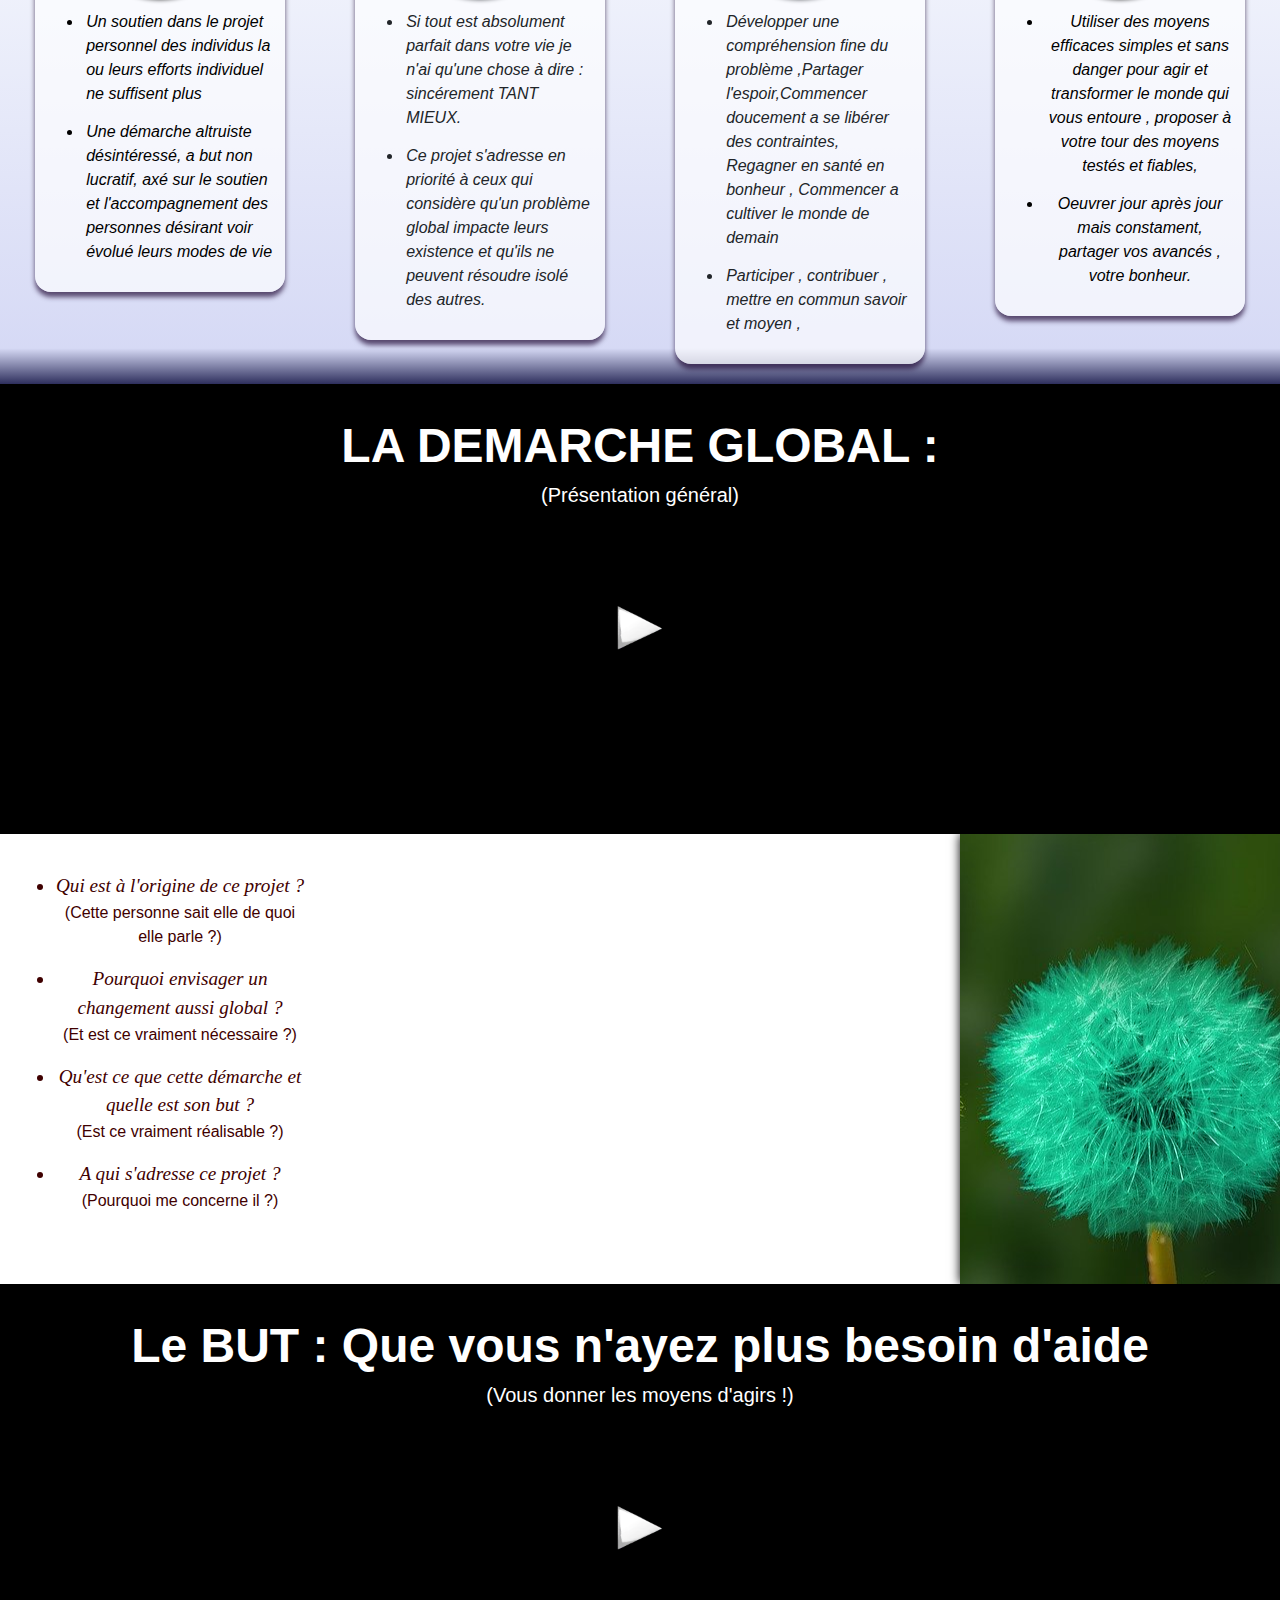
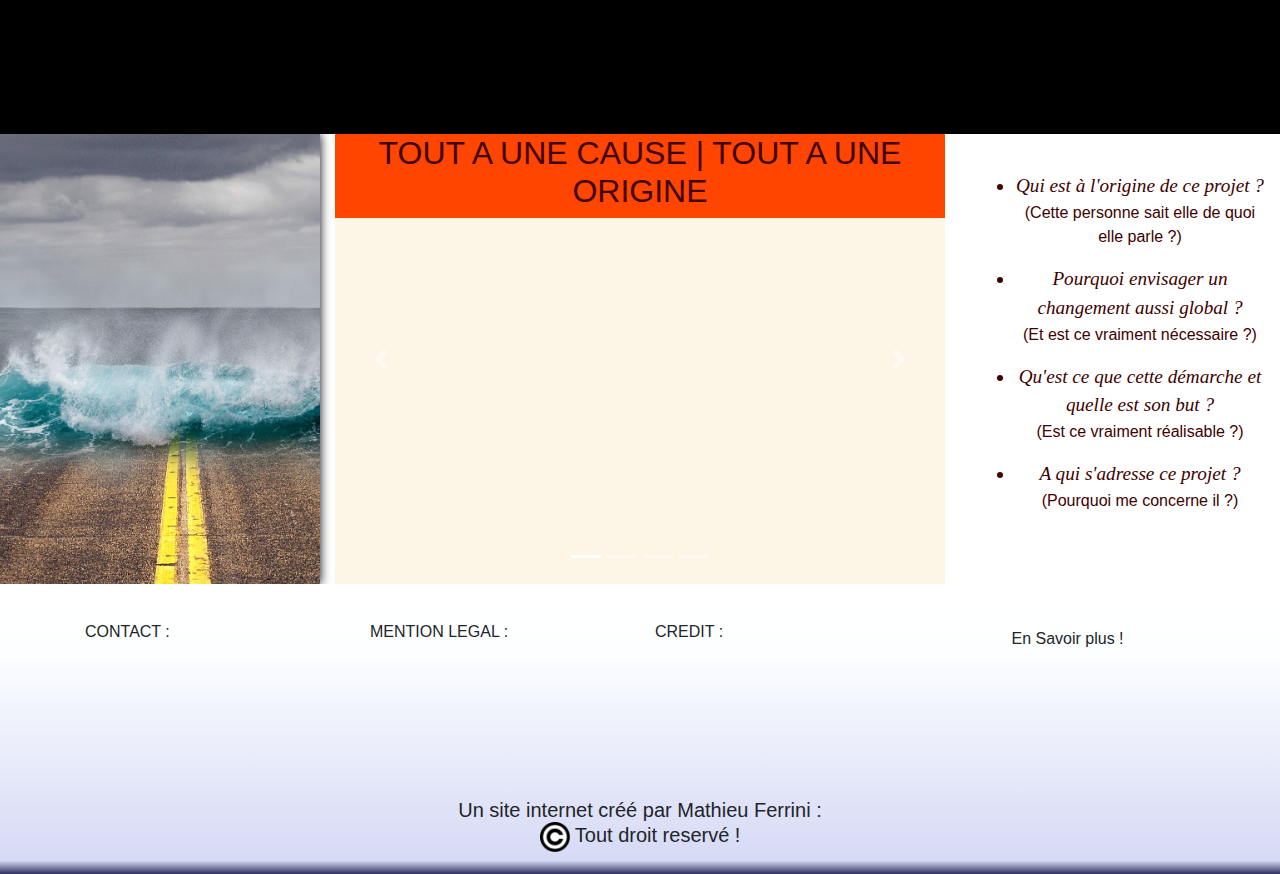
==== commit d91cb757: "-> 1.4 ajout du corps de page1" ====
--- a/page1.html
+++ b/page1.html
@@ -11,8 +11,8 @@
   <meta name="viewport" content="width=device-width, initial-scale=1, shrink-to-fit=no">
 
 </head>
-<div class="alert alert-warning alert-dismissible fade show" role="alert"
-  style="margin:0;position: fixed;left:40%;top:33%;z-index: 9999;height: 300px;width: 500px;">
+<!-- <div class="alert alert-warning alert-dismissible fade show" role="alert"
+  style="margin:0;position: fixed;left:40%;top:33%;z-index: 9999;width: 500px;">
   <strong>ATTENTION </strong>Ce site est en <strong>"construction"</strong> La version présenté ici ne saurait être
   représentative du contenu final ambitionné par l'auteur
   <br>En outre son rôle est de présenter "somairement" un projet extremement vaste . Sa vocation est plus de suciter un
@@ -20,7 +20,7 @@
   <button type="button" class="close" data-dismiss="alert" aria-label="Close">
     <span aria-hidden="true">&times;</span>
   </button>
-</div>
+</div> -->
 
 <body>
   <header class="jumbotron text-center bg-info header" style="margin-bottom: 0;">
@@ -41,7 +41,7 @@
     </button>
 
     <div class="collapse navbar-collapse" id="navbarSupportedContent">
-      <ul class="navbar-nav mr-auto">
+      <ul class="navbar-nav">
         <li id="menu_item_1" class="nav-item active">
           <a class="nav-link" href="Page2.html"><span class="oi oi-location"></span>- D'ou est ce qu'on part ? - <span
               class="sr-only"></span></a>
@@ -160,238 +160,239 @@
       </li>
     </ul>
   </div>
-
-  <div class="row no-gutters sommaire" style="">
-
-    <div class="col-md-9" style="">
-      <h5 class="sommaire_index_categorie_title">COMPRENDRE</h5>
-      <h5>Pour agir il faut comprendre</h5>
-      <div class="row">
-
-        <div class="col-md-4">
-          <a href="#background_1">
-            <div id="index1" class="sommaire_index-container">
-
-              <h5 class="sommaire_index_title">La démarche global</h5>
-              <div class="carousel-container">
-                <div id="" class="carousel_index carousel slide" data-ride="carousel">
-
-                  <div class="carousel-inner">
-                    <div class="carousel-item active">
-                      <h5>Ouvert à tous ceux qui le veulent</h5>
-                    </div>
-                    <div class="carousel-item">
-                      <h5>Organiser intéligement les bonnes volontés</h5>
-                    </div>
-                    <div class="carousel-item">
-                      <h5>Coordonné,organiser vos actions pour maximiser leurs impact positif</h5>
-                    </div>
-                    <div class="carousel-item">
-                      <h5>Lutter contre l'éxclusion (tout le monde a une place)</h5>
-                    </div>
-                    <div class="carousel-item">
-                      <h5>offrir un choix suplémentaire en matière d'organisation de la vie</h5>
-                    </div>
-                    <div class="carousel-item">
-                      <h5>Créer ensemble un monde plus juste pour chacun</h5>
-                    </div>
-                    <div class="carousel-item">
-                      <h5>Votre bonheur comme finalité</h5>
-                    </div>
-                    <div class="carousel-item">
-                      <h5>Vous êtes unique votre différence est précieuse</h5>
-                    </div>
-                    <div class="carousel-item">
-                      <h5>Retrouvez VOTRE pouvoir de décision sur VOTRE vie</h5>
-                    </div>
-                    <div class="carousel-item">
-                      <h5>Réalisez vos rèves , en contribuant au succès de ceux des autres</h5>
-                    </div>
-                    <div class="carousel-item">
-                      <h5>Personne ne sait mieux que vous , ce que vous voulez</h5>
-                    </div>
+  <div class="container-fluid">
+    <div class="row sommaire" style="">
+
+      <div class="col-md-9" style="">
+        <h5 class="sommaire_index_categorie_title">COMPRENDRE</h5>
+        <h5>Pour agir il faut comprendre</h5>
+        <div class="row">
+
+          <div class="col-md-4">
+            <a href="#background_1">
+              <div id="index1" class="sommaire_index-container">
+
+                <h5 class="sommaire_index_title">La démarche global</h5>
+                <div class="carousel-container">
+                  <div id="" class="carousel_index carousel slide" data-ride="carousel">
+
+                    <div class="carousel-inner">
+                      <div class="carousel-item active">
+                        <h5>Ouvert à tous ceux qui le veulent</h5>
+                      </div>
+                      <div class="carousel-item">
+                        <h5>Organiser intéligement les bonnes volontés</h5>
+                      </div>
+                      <div class="carousel-item">
+                        <h5>Coordonné,organiser vos actions pour maximiser leurs impact positif</h5>
+                      </div>
+                      <div class="carousel-item">
+                        <h5>Lutter contre l'éxclusion (tout le monde a une place)</h5>
+                      </div>
+                      <div class="carousel-item">
+                        <h5>offrir un choix suplémentaire en matière d'organisation de la vie</h5>
+                      </div>
+                      <div class="carousel-item">
+                        <h5>Créer ensemble un monde plus juste pour chacun</h5>
+                      </div>
+                      <div class="carousel-item">
+                        <h5>Votre bonheur comme finalité</h5>
+                      </div>
+                      <div class="carousel-item">
+                        <h5>Vous êtes unique votre différence est précieuse</h5>
+                      </div>
+                      <div class="carousel-item">
+                        <h5>Retrouvez VOTRE pouvoir de décision sur VOTRE vie</h5>
+                      </div>
+                      <div class="carousel-item">
+                        <h5>Réalisez vos rèves , en contribuant au succès de ceux des autres</h5>
+                      </div>
+                      <div class="carousel-item">
+                        <h5>Personne ne sait mieux que vous , ce que vous voulez</h5>
+                      </div>
+                    </div>
+
                   </div>
-
-                </div>
-              </div>
-              <img id="img1" class="img">
-              <ul>
-                <li>
-                  Un soutien dans le projet personnel des individus la ou leurs efforts individuel ne suffisent plus
-                </li>
-                <li>
-                  Une démarche altruiste désintéressé, a but non lucratif, axé sur le soutien et l'accompagnement des
-                  personnes désirant voir évolué leurs modes de vie
-                </li>
-              </ul>
-            </div>
-          </a>
-        </div>
-
-        <div class="col-md-4" style="">
-          <div id="index2" class="sommaire_index-container">
-            <h5 class="sommaire_index_title">Votre constat </h5>
-            <div class="carousel-container">
-              <div id="" class="carousel_index carousel slide" data-ride="carousel">
-                <div class="carousel-inner">
-                  <div class="carousel-item active">
-                    <h5>La violence ? la misère ? l'éxclusion ?</h5>
-                  </div>
-                  <div class="carousel-item">
-                    <h5>La vie est devenue le rouage d'un mécanisme qui la depasse ?</h5>
-                  </div>
-                  <div class="carousel-item">
-                    <h5>Pas de place pour ceux qui veulent vivre une vie différente ?</h5>
-                  </div>
-                  <div class="carousel-item">
-                    <h5>Des ressources naturelles limités ? un modèle de croissance ilimité ?</h5>
-                  </div>
-                  <div class="carousel-item">
-                    <h5>Les animaux considéré comme des objets ou des sujets ?</h5>
-                  </div>
-                  <div class="carousel-item">
-                    <h5>La liberté d'entreprendre ?</h5>
-                  </div>
-                  <div class="carousel-item">
-                    <h5>L'impression de passer une vie entière à la gagner ?</h5>
-                  </div>
-                  <div class="carousel-item">
-                    <h5>Votre opinion personnel et vos convictions ne sont pas représenté ?</h5>
-                  </div>
-                  <div class="carousel-item">
-                    <h5>Vous aimeriez pouvoir découvrir apprendre voyager créer entreprendre ?</h5>
-                  </div>
-                  <div class="carousel-item">
-                    <h5>Laiser un meilleur avenir au générations futurs ?</h5>
-                  </div>
-                  <div class="carousel-item">
-                    <h5>L'impression que ce qui est important et vous concerne est décidé sans vous</h5>
-                  </div>
-                </div>
-              </div>
-            </div>
-            <img id="img2" class="img">
-            <ul>
-              <li>
-                Si tout est absolument parfait dans votre vie je n'ai qu'une chose à dire : sincérement TANT MIEUX.
-
-              </li>
-              <li>
-                Ce projet s'adresse en priorité à ceux qui considère qu'un problème global impacte leurs
-                existence et qu'ils ne peuvent résoudre isolé des autres.
-              </li>
-            </ul>
-
-          </div>
-        </div>
-        <div class="col-md-4" style="">
-
-          <div id="index3" class="sommaire_index-container">
-            <h5 class="sommaire_index_title">Un but</h5>
-            <div class="carousel-container">
-              <div id="" class="carousel_index carousel slide" data-ride="carousel">
-                <div class="carousel-inner">
-                  <div class="carousel-item active">
-                    <h5>Aider les autres à résoudre leurs problème c'est : s'aider sois même</h5>
-                  </div>
-                  <div class="carousel-item">
-                    <h5>Adopter une vision du problème permetant réellement sa résolution</h5>
-                  </div>
-                  <div class="carousel-item">
-                    <h5>Si un problème n'a pas de solution c'est qu'il est mal posé A.Einstein</h5>
-                  </div>
-                  <div class="carousel-item">
-                    <h5>Renoncer a la haine , à la vengance</h5>
-                  </div>
-                  <div class="carousel-item">
-                    <h5>Reduire progressivement votre dépendance a ce qui vous cause du tort</h5>
-                  </div>
-                  <div class="carousel-item">
-                    <h5>Se sentir responsable du cours de son existence</h5>
-                  </div>
-                  <div class="carousel-item">
-                    <h5>Appliquer des méthodes , simples , faciles , agréables , MAIS au COTIDIEN</h5>
-                  </div>
-                  <div class="carousel-item">
-                    <h5>Construire pas a pas un monde différent</h5>
-                  </div>
-                  <div class="carousel-item">
-                    <h5>Prendre la décision de s'engager dans votre procéssus</h5>
-                  </div>
-                </div>
-              </div>
-            </div>
-
-            <img id="img3" class="img">
-            <ul>
-              <li>
-                Développer une compréhension fine du problème ,Partager l'espoir,Commencer doucement a se libérer des
-                contraintes,
-                Regagner en santé en bonheur , Commencer a cultiver le monde de demain
-              </li>
-              <li>
-                Participer , contribuer , mettre en commun savoir et moyen ,
-              </li>
-            </ul>
-
-          </div>
-        </div>
-      </div>
-
-
-    </div>
-
-    <div class="col-md-3" style="">
-
-      <h5 class="sommaire_index_categorie_title">AGIR</h5>
-      <h5>Pour réussir il faut agir</h5>
-
-      <div class="row">
-
-        <div class="col-md-12" style="">
-          <button style="" type="button" data-toggle="modal" data-target="#modal_action" style="margin:0;padding:0;">
-            <div id="index4" class="sommaire_index-container">
-
-              <h5 class="sommaire_index_title">Passer à l'action</h5>
+                </div>
+                <img id="img1" class="img">
+                <ul>
+                  <li>
+                    Un soutien dans le projet personnel des individus la ou leurs efforts individuel ne suffisent plus
+                  </li>
+                  <li>
+                    Une démarche altruiste désintéressé, a but non lucratif, axé sur le soutien et l'accompagnement des
+                    personnes désirant voir évolué leurs modes de vie
+                  </li>
+                </ul>
+              </div>
+            </a>
+          </div>
+
+          <div class="col-md-4" style="">
+            <div id="index2" class="sommaire_index-container">
+              <h5 class="sommaire_index_title">Votre constat </h5>
               <div class="carousel-container">
                 <div id="" class="carousel_index carousel slide" data-ride="carousel">
                   <div class="carousel-inner">
                     <div class="carousel-item active">
-                      <h5>Des outils simples mais puissants ! conçu par par vous , pour vous !</h5>
-                    </div>
-                    <div class="carousel-item">
-                      <h5>les conséquences indirect de vos action profitent aux autres</h5>
-                    </div>
-                    <div class="carousel-item">
-                      <h5>Des méthodes agréable à appliquer et qui font du bien</h5>
-                    </div>
-                    <div class="carousel-item">
-                      <h5>Coordoner intéligement avec vos tiers vous travaillez mieux</h5>
+                      <h5>La violence ? la misère ? l'éxclusion ?</h5>
+                    </div>
+                    <div class="carousel-item">
+                      <h5>La vie est devenue le rouage d'un mécanisme qui la depasse ?</h5>
+                    </div>
+                    <div class="carousel-item">
+                      <h5>Pas de place pour ceux qui veulent vivre une vie différente ?</h5>
+                    </div>
+                    <div class="carousel-item">
+                      <h5>Des ressources naturelles limités ? un modèle de croissance ilimité ?</h5>
+                    </div>
+                    <div class="carousel-item">
+                      <h5>Les animaux considéré comme des objets ou des sujets ?</h5>
+                    </div>
+                    <div class="carousel-item">
+                      <h5>La liberté d'entreprendre ?</h5>
+                    </div>
+                    <div class="carousel-item">
+                      <h5>L'impression de passer une vie entière à la gagner ?</h5>
+                    </div>
+                    <div class="carousel-item">
+                      <h5>Votre opinion personnel et vos convictions ne sont pas représenté ?</h5>
+                    </div>
+                    <div class="carousel-item">
+                      <h5>Vous aimeriez pouvoir découvrir apprendre voyager créer entreprendre ?</h5>
+                    </div>
+                    <div class="carousel-item">
+                      <h5>Laiser un meilleur avenir au générations futurs ?</h5>
+                    </div>
+                    <div class="carousel-item">
+                      <h5>L'impression que ce qui est important et vous concerne est décidé sans vous</h5>
                     </div>
                   </div>
                 </div>
-
-              </div>
-              <div id="img4" class="img"></div>
+              </div>
+              <img id="img2" class="img">
               <ul>
                 <li>
-                  Utiliser des moyens efficaces simples et sans danger pour agir et transformer le
-                  monde qui vous entoure , proposer à votre tour des moyens testés et fiables,
+                  Si tout est absolument parfait dans votre vie je n'ai qu'une chose à dire : sincérement TANT MIEUX.
+
                 </li>
                 <li>
-                  Oeuvrer jour après jour mais constament, partager vos avancés , votre bonheur.
+                  Ce projet s'adresse en priorité à ceux qui considère qu'un problème global impacte leurs
+                  existence et qu'ils ne peuvent résoudre isolé des autres.
                 </li>
               </ul>
 
             </div>
-          </button>
-        </div>
-
-      </div>
-
-    </div>
-
-
+          </div>
+          <div class="col-md-4" style="">
+
+            <div id="index3" class="sommaire_index-container">
+              <h5 class="sommaire_index_title">Un but</h5>
+              <div class="carousel-container">
+                <div id="" class="carousel_index carousel slide" data-ride="carousel">
+                  <div class="carousel-inner">
+                    <div class="carousel-item active">
+                      <h5>Aider les autres à résoudre leurs problème c'est : s'aider sois même</h5>
+                    </div>
+                    <div class="carousel-item">
+                      <h5>Adopter une vision du problème permetant réellement sa résolution</h5>
+                    </div>
+                    <div class="carousel-item">
+                      <h5>Si un problème n'a pas de solution c'est qu'il est mal posé A.Einstein</h5>
+                    </div>
+                    <div class="carousel-item">
+                      <h5>Renoncer a la haine , à la vengance</h5>
+                    </div>
+                    <div class="carousel-item">
+                      <h5>Reduire progressivement votre dépendance a ce qui vous cause du tort</h5>
+                    </div>
+                    <div class="carousel-item">
+                      <h5>Se sentir responsable du cours de son existence</h5>
+                    </div>
+                    <div class="carousel-item">
+                      <h5>Appliquer des méthodes , simples , faciles , agréables , MAIS au COTIDIEN</h5>
+                    </div>
+                    <div class="carousel-item">
+                      <h5>Construire pas a pas un monde différent</h5>
+                    </div>
+                    <div class="carousel-item">
+                      <h5>Prendre la décision de s'engager dans votre procéssus</h5>
+                    </div>
+                  </div>
+                </div>
+              </div>
+
+              <img id="img3" class="img">
+              <ul>
+                <li>
+                  Développer une compréhension fine du problème ,Partager l'espoir,Commencer doucement a se libérer des
+                  contraintes,
+                  Regagner en santé en bonheur , Commencer a cultiver le monde de demain
+                </li>
+                <li>
+                  Participer , contribuer , mettre en commun savoir et moyen ,
+                </li>
+              </ul>
+
+            </div>
+          </div>
+        </div>
+
+
+      </div>
+
+      <div class="col-md-3" style="">
+
+        <h5 class="sommaire_index_categorie_title">AGIR</h5>
+        <h5>Pour réussir il faut agir</h5>
+
+        <div class="row">
+
+          <div class="col-md-12" style="">
+            <button style="" type="button" data-toggle="modal" data-target="#modal_action" style="margin:0;padding:0;">
+              <div id="index4" class="sommaire_index-container">
+
+                <h5 class="sommaire_index_title">Passer à l'action</h5>
+                <div class="carousel-container">
+                  <div id="" class="carousel_index carousel slide" data-ride="carousel">
+                    <div class="carousel-inner">
+                      <div class="carousel-item active">
+                        <h5>Des outils simples mais puissants ! conçu par par vous , pour vous !</h5>
+                      </div>
+                      <div class="carousel-item">
+                        <h5>les conséquences indirect de vos action profitent aux autres</h5>
+                      </div>
+                      <div class="carousel-item">
+                        <h5>Des méthodes agréable à appliquer et qui font du bien</h5>
+                      </div>
+                      <div class="carousel-item">
+                        <h5>Coordoner intéligement avec vos tiers vous travaillez mieux</h5>
+                      </div>
+                    </div>
+                  </div>
+
+                </div>
+                <div id="img4" class="img"></div>
+                <ul>
+                  <li>
+                    Utiliser des moyens efficaces simples et sans danger pour agir et transformer le
+                    monde qui vous entoure , proposer à votre tour des moyens testés et fiables,
+                  </li>
+                  <li>
+                    Oeuvrer jour après jour mais constament, partager vos avancés , votre bonheur.
+                  </li>
+                </ul>
+
+              </div>
+            </button>
+          </div>
+
+        </div>
+
+      </div>
+
+
+    </div>
   </div>
   <div class="modal fade" id="modal_action" tabindex="-1" role="dialog" aria-labelledby="exampleModalLabel"
     aria-hidden="true" style="z-index: 9999;text-align: center;">
@@ -435,28 +436,152 @@
   <!-- Des méthodes simples mais EXTREMEMENT efficaces ,  -->
   <!-- 3 : Concentrer les efforts , synchroniser , harmoniser , coordoné organiser , rendre compatible  -->
 
-
-
-  <div id="background_1" class="d-flex justify-content-center p-5">
-    <h2>LA DEMARCHE GLOBAL : </h1>
-  </div>
-  <div id="la_demarche_global" class="text-center">
-
-
-    <div class="row">
+  <!-- CORPS DE LA PAGE  -->
+  <div class="container-fluid">
+    <div id="background_1" class="row">
+      <h2 class="rubrique_title">LA DEMARCHE GLOBAL : </h2>
+      <h5>(Présentation général)</h5>
+      <img src="Ressource_image/player on.png" style="cursor: pointer;" alt="" data-toggle="modal"
+        data-target="#modal_demarche_global" />
+    </div>
+    <div id="la_demarche_global" class="row rubrique text-center">
+
       <div class="col-lg-9">
+        <div class="row h-100">
+          <div class="col-lg-4 h-100 rubrique_question">
+            <ul>
+              <li>Qui est à l'origine de ce projet ?</li>
+              <p>(Cette personne sait elle de quoi elle parle ?)</p>
+              <li>Pourquoi envisager un changement aussi global ?</li>
+              <p>(Et est ce vraiment nécessaire ?)</p>
+              <li>Qu'est ce que cette démarche et quelle est son but ?</li>
+              <p>(Est ce vraiment réalisable ?)</p>
+              <li>A qui s'adresse ce projet ?</li>
+              <p>(Pourquoi me concerne il ?)</p>
+            </ul>
+          </div>
+          <div class="col-lg-8"></div>
+        </div>
+      </div>
+      <div id="rubrique1_photo" class="col-lg-3"></div>
+    </div>
+
+
+    <div id="background_2" class="row">
+      <h2 class="rubrique_title">Le BUT : Que vous n'ayez plus besoin d'aide</h2>
+      <h5>(Vous donner les moyens d'agirs !)</h5>
+      <img src="Ressource_image/player on.png" style="cursor: pointer;" alt="" data-toggle="modal"
+        data-target="#modal_demarche_global" />
+    </div>
+
+    <div id="le_pourquoi" class="row rubrique text-center">
+
+      <div id="rubrique2_photo" class="col-lg-3"></div>
+      <div class="col-lg-9 h-100">
+        <div class="row h-100">
+
+
+          <!-- CAROUSEL FAQ RUBRIQUE 2 -->
+          <div class="col-lg-8 h-100">
+            <div id="carousel_faq_rubrique_2" class="carousel slide carousel_faq_rubrique" data-ride="carousel"style="height:100%;">
+              <ol class="carousel-indicators">
+                <li data-target="#carousel_faq_rubrique_2" data-slide-to="0" class="active"></li>
+                <li data-target="#carousel_faq_rubrique_2" data-slide-to="1"></li>
+                <li data-target="#carousel_faq_rubrique_2" data-slide-to="2"></li>
+                <li data-target="#carousel_faq_rubrique_2" data-slide-to="3"></li>
+              </ol>
+              <div class="carousel-inner">
+                <div class="carousel-item active">
+                  <div class="content"><h2>TOUT A UNE CAUSE | TOUT A UNE ORIGINE</h2></div>
+
+                </div>
+                <div class="carousel-item">
+                  <h1>UNE APPROCHE RATIONELLE ET REALISTE</h1>
+
+                </div>
+                <div class="carousel-item">
+                  <h1>PARTIR DE L'INDIVIDU | CONSTRUIRE LE MONDE DE DEMAIN</h1>
+
+                </div>
+                <div class="carousel-item">
+                  <h1>ABOLIR LES CONTRAINTES | RESPONSABLE DE LA SOUFFRANCE HUMAINE</h1>
+                </div>
+                <a class="carousel-control-prev" href="#carousel_sommaire" role="button" data-slide="prev">
+                  <span class="carousel-control-prev-icon" aria-hidden="true"></span>
+                  <span class="sr-only">Previous</span>
+                </a>
+                <a class="carousel-control-next" href="#carousel_sommaire" role="button" data-slide="next">
+                  <span class="carousel-control-next-icon" aria-hidden="true"></span>
+                  <span class="sr-only">Next</span>
+                </a>
+
+
+
+              </div>
+            </div><!-- carousel end-->
+          </div>
+          <div class="col-lg-4 h-100 rubrique_question">
+            <ul>
+              <li>Qui est à l'origine de ce projet ?</li>
+              <p>(Cette personne sait elle de quoi elle parle ?)</p>
+              <li>Pourquoi envisager un changement aussi global ?</li>
+              <p>(Et est ce vraiment nécessaire ?)</p>
+              <li>Qu'est ce que cette démarche et quelle est son but ?</li>
+              <p>(Est ce vraiment réalisable ?)</p>
+              <li>A qui s'adresse ce projet ?</li>
+              <p>(Pourquoi me concerne il ?)</p>
+            </ul>
+          </div>
+        </div>
         <strong>
-          <h2>Changer la face du monde ! </h2>
-        </strong></div>
-      <div class="col-lg-3"></div>
-    </div>
-
-  </div>
-
-  <button class="btn btn-block" type="button" data-toggle="modal" data-target="#modal_explain"><span
-      class="oi oi-share"></span> En Savoir plus !</button>
-
+          <h2></h2>
+        </strong>
+      </div>
+
+    </div>
+
+  </div>
+  </div>
+
+
+
+  <footer>
+    <div class="container h-100">
+      <div class="row h-75">
+        <div class="col-lg-3">CONTACT : </div>
+        <div class="col-lg-3">MENTION LEGAL : </div>
+        <div class="col-lg-3">CREDIT : </div>
+        <div class="col-lg-3"><button class="btn btn-block" type="button" data-toggle="modal"
+            data-target="#modal_explain"><span class="oi oi-share"></span> En Savoir plus !</button></div>
+      </div>
+      <div class="row h-25 ">
+        <div class="col-lg-12 text-center">
+          <h5 class=>Un site internet créé par Mathieu Ferrini : <br> <img src="Ressource_image/Copyright.png"
+              height="30px" width="30px" alt="Copyright"> Tout droit reservé !</h5>
+        </div>
+
+      </div>
+    </div>
+  </footer>
   <!-- Modal -->
+
+  <div class="modal fade" id="modal_demarche_global" tabindex="-1" role="dialog" aria-labelledby="modal_demarche_global"
+    aria-hidden="true" style="z-index: 9999;text-align: center;" style="border: none;">
+    <div class="modal-dialog" role="document" style="border: none;">
+      <div class="modal-content" id="bootstrap_modified" style="border: none;">
+
+        <div class="modal-body" style="border: none;">
+          <button type="button" class="close" data-dismiss="modal" aria-label="Close">
+            <span aria-hidden="true">&times;</span>
+          </button>
+          Une vidéo ici très bientôt
+        </div>
+
+
+      </div>
+    </div>
+  </div>
+
   <div class="modal fade" id="modal_explain" tabindex="-1" role="dialog" aria-labelledby="exampleModalLabel"
     aria-hidden="true" style="z-index: 9999;text-align: center;">
     <div class="modal-dialog" role="document">
--- a/page1.css
+++ b/page1.css
@@ -18,8 +18,10 @@
     text-decoration: none;
 }
 
-html {
+html{
     scroll-behavior: smooth;
+    margin: 0;
+    padding: 0;
   }
 
 .header{
@@ -70,7 +72,6 @@
 
 .diapo-first-bg img{
     height: 100vh;
-    width: auto;
     position: absolute;
     z-index: -1;
 }
@@ -150,14 +151,15 @@
 }
 
 .sommaire{
-    background: rgb(164,161,219);
-    background: -moz-linear-gradient(0deg, rgba(164,161,219,1) 0%, rgba(0,22,194,0.1600841020001751) 5%, rgba(253,255,255,1) 84%, rgba(255,255,255,1) 100%);
-    background: -webkit-linear-gradient(0deg, rgba(164,161,219,1) 0%, rgba(0,22,194,0.1600841020001751) 5%, rgba(253,255,255,1) 84%, rgba(255,255,255,1) 100%);
-    background: linear-gradient(0deg, rgba(164,161,219,1) 0%, rgba(0,22,194,0.1600841020001751) 5%, rgba(253,255,255,1) 84%, rgba(255,255,255,1) 100%);
+    background: #2e2f5d;
+    background: -moz-linear-gradient(0deg, #2e2f5d 0%, rgba(0,22,194,0.1600841020001751) 5%, rgba(253,255,255,1) 84%, rgba(255,255,255,1) 100%);
+    background: -webkit-linear-gradient(0deg, #2e2f5d 0%, rgba(0,22,194,0.1600841020001751) 5%, rgba(253,255,255,1) 84%, rgba(255,255,255,1) 100%);
+    background: linear-gradient(0deg, #2e2f5d 0%, rgba(0,22,194,0.1600841020001751) 5%, rgba(253,255,255,1) 84%, rgba(255,255,255,1) 100%);
     filter: progid:DXImageTransform.Microsoft.gradient(startColorstr="#a4a1db",endColorstr="#ffffff",GradientType=1); 
     display: flex   ;
     justify-content: center;
     align-items: flex-start;
+    box-shadow: black 0 0 10px;
 }
 
 
@@ -205,6 +207,11 @@
     flex-direction: column;
     border-radius: 1em;
     margin: 20px;
+    transition: all 1s;
+}
+
+.sommaire_index-container:hover{
+    box-shadow: rgba(30, 7, 51, 0.692) 0 5px 20px 0px;
 }
 
 
@@ -288,6 +295,7 @@
 
 #resume{
     padding:3em;
+    box-shadow: inset black 0 0 10px;
    
 }
 
@@ -295,9 +303,71 @@
     color: rgb(56, 36, 0);
 }
 
+.rubrique{
+    height: 50vh;
+    overflow: hidden;
+    color: rgb(63, 0, 0);
+}
+
+.rubrique_question{
+    display: flex;
+    flex-direction:column;
+    justify-content: center;
+    align-items: center;
+}
+
+.rubrique li{
+    font-size: 1.2em;
+    font-family: Cambria, Cochin, Georgia, Times, 'Times New Roman', serif;
+    font-style: italic;
+    font-weight: 500;
+}
+
+.rubrique li p{
+    margin-bottom: 1em;
+}
+
+
+
+
 #la_demarche_global{
     height: 50vh;
-
+}
+
+
+
+.carousel_faq_rubrique .carousel-inner{
+    background-color: oldlace;
+    height: 100%;
+}
+
+.carousel_faq_rubrique .carousel-item{
+    text-align: center;
+    position: relative;
+    height: 100%;
+}
+
+.carousel_faq_rubrique .content{
+
+    display: flex;
+    flex-direction: column;
+    justify-content: center;
+    align-items: center;
+    background-color: orangered;
+}
+
+.carousel_faq_rubrique .carousel-item h1{
+    color: white;
+    text-shadow: 0 0 10px white,0 0 20px black;
+    margin-top:2%;
+}
+
+.carousel_faq_rubrique .carousel-item h5 ,.carousel_faq_rubrique .carousel-item p{
+    
+    text-shadow: 0 0 10px white,0 0 20px black;
+    background-color: rgba(0, 0, 0, 0.596);
+    box-shadow: 0 0 15px 1 rgba(0, 0, 0, 0.219);
+    border-radius: 1em ;
 }
 
 #background_1{
@@ -310,9 +380,109 @@
     background-color: black;
     color: white;
     text-shadow: black 0 0 10px;
- 
+    display: flex;
+    flex-direction: column;
+    justify-content: flex-start;
+    align-items: center;
+}
+
+#background_1 img{
+
+    margin-top:7%;
+    width: 50px;
+    height: 50px;
+    transition: all ease 1s;
+}
+
+#background_1 img:hover{
+    width: 70px;
+    height: 70px;
+}
+
+#background_2{
+    min-height: 50vh;
+    background-image: url('Ressource_image/global-warming-2034896_1920.jpg');
+    background-attachment: fixed;
+    background-position: center;
+    background-repeat: no-repeat;
+    background-size: cover;
+    background-color: black;
+    color: white;
+    text-shadow: black 0 0 10px;
+    display: flex;
+    flex-direction: column;
+    justify-content: flex-start;
+    align-items: center;
+}
+
+#background_2 img{
+
+    margin-top:7%;
+    width: 50px;
+    height: 50px;
+    transition: all ease 1s;
+}
+
+#rubrique1_photo{
+    background-image: url('Ressource_image/dandelion-2817950_1920.jpg');
+    background-size: center;
+    background-position: 48% 65%;
+    box-shadow: 0 0 10px black ;
+    background-repeat: no-repeat;
+}
+
+#rubrique2_photo{
+    background-image: url('Ressource_image/global-warming-2034896_1920.jpg');
+    background-size: cover;
+    background-position: 40% 50%;
+    box-shadow: 0 0 10px black ;
+}
+
+#background_2 img:hover{
+    width: 70px;
+    height: 70px;
 }
 
 #background_1 h2{
     font-size: 3em;
+}
+
+.rubrique_title{
+    font-size: 3em;
+    font-family: Arial, Helvetica, sans-serif;
+    font-weight: bold;
+    margin-top: 0.7em;
+}
+
+
+
+#modal_demarche_global{
+    background-color: rgba(255, 0, 0, 0);
+}
+
+#bootstrap_modified{
+
+        position: relative;
+        display: -ms-flexbox;
+        display: flex;
+        -ms-flex-direction: column;
+        flex-direction: column;
+        width: 100%;
+        pointer-events: auto;
+        background-color: rgba(255, 255, 255, 0);
+        background-clip: padding-box;
+        outline: 0;
+        color: white;
+      
+}
+
+footer{
+    height: 30vh;
+    background: #2e2f5d;
+    background: -moz-linear-gradient(0deg, #2e2f5d 0%, rgba(0,22,194,0.1600841020001751) 5%, rgba(253,255,255,1) 84%, rgba(255,255,255,1) 100%);
+    background: -webkit-linear-gradient(0deg, #2e2f5d 0%, rgba(0,22,194,0.1600841020001751) 5%, rgba(253,255,255,1) 84%, rgba(255,255,255,1) 100%);
+    background: linear-gradient(0deg, #2e2f5d 0%, rgba(0,22,194,0.1600841020001751) 5%, rgba(253,255,255,1) 84%, rgba(255,255,255,1) 100%);
+    filter: progid:DXImageTransform.Microsoft.gradient(startColorstr="#a4a1db",endColorstr="#ffffff",GradientType=1); 
+    padding: 1em;
+    margin-top: 20px;
 }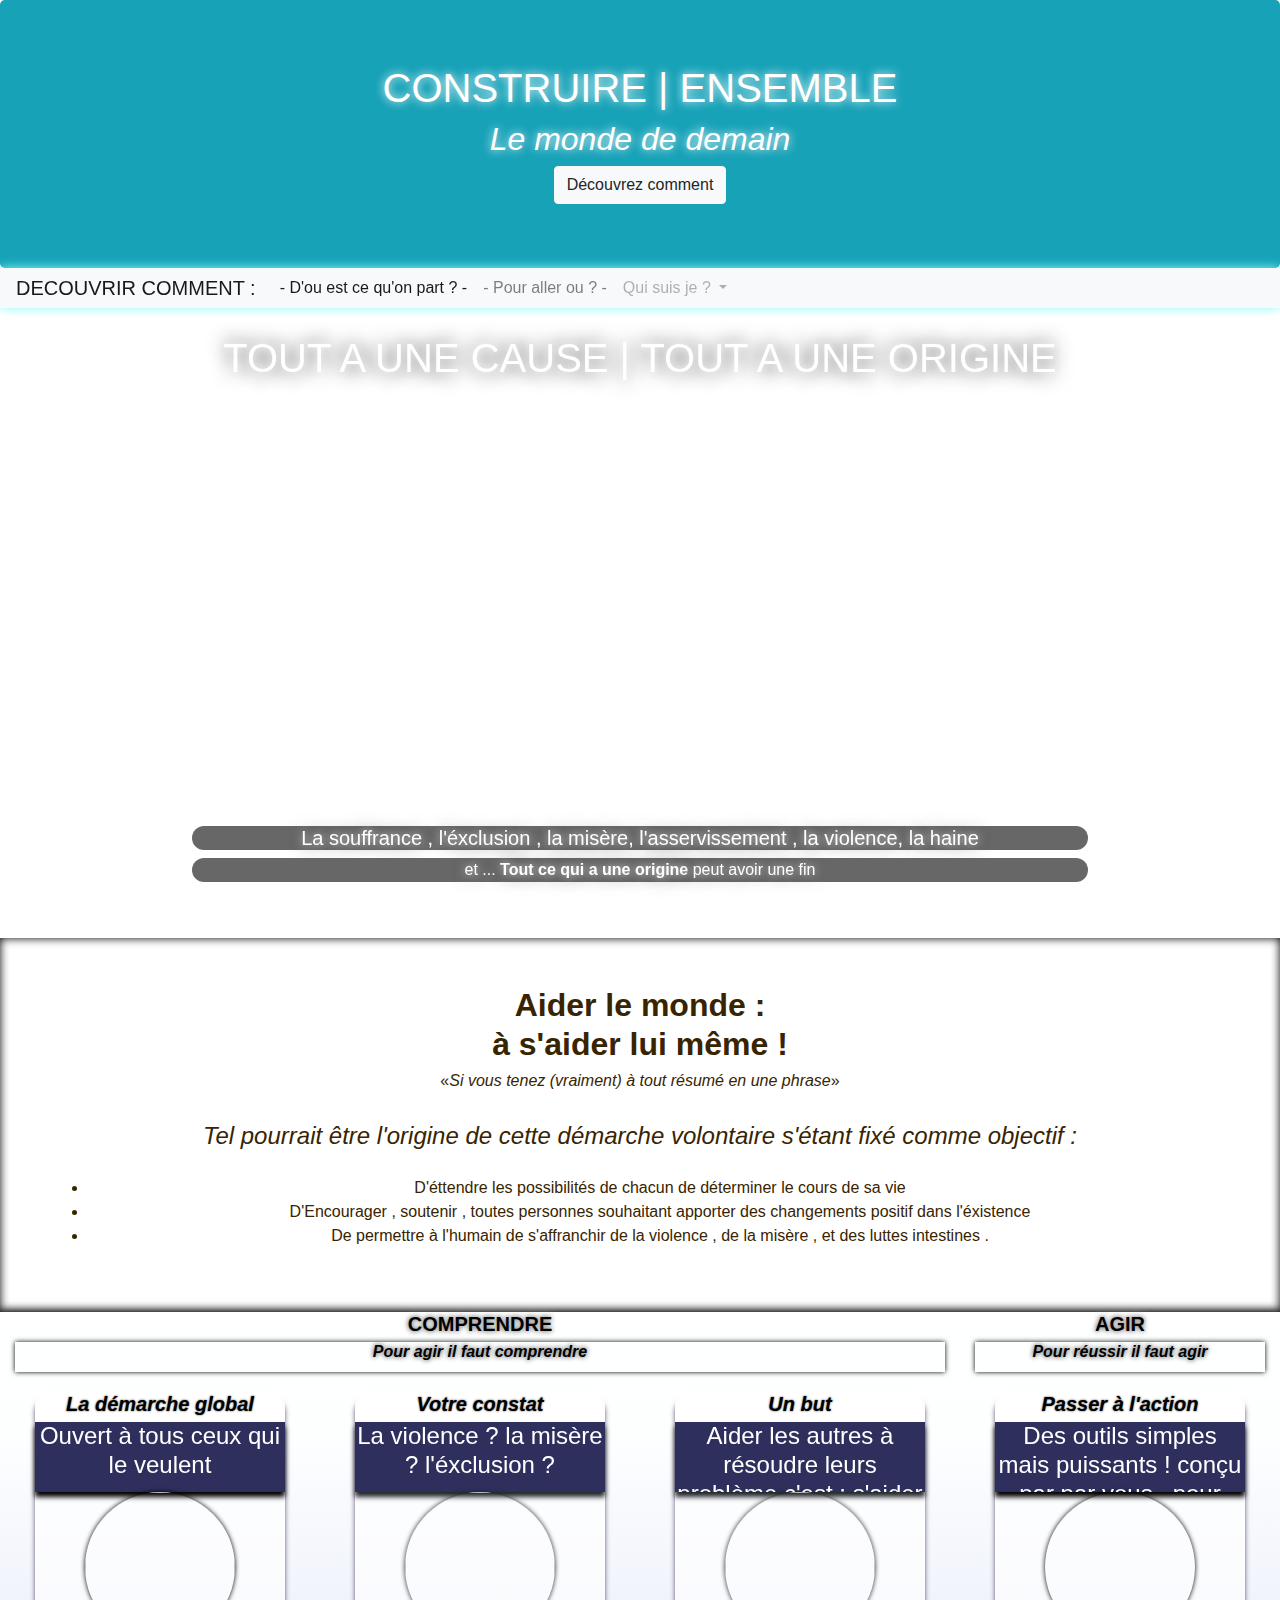
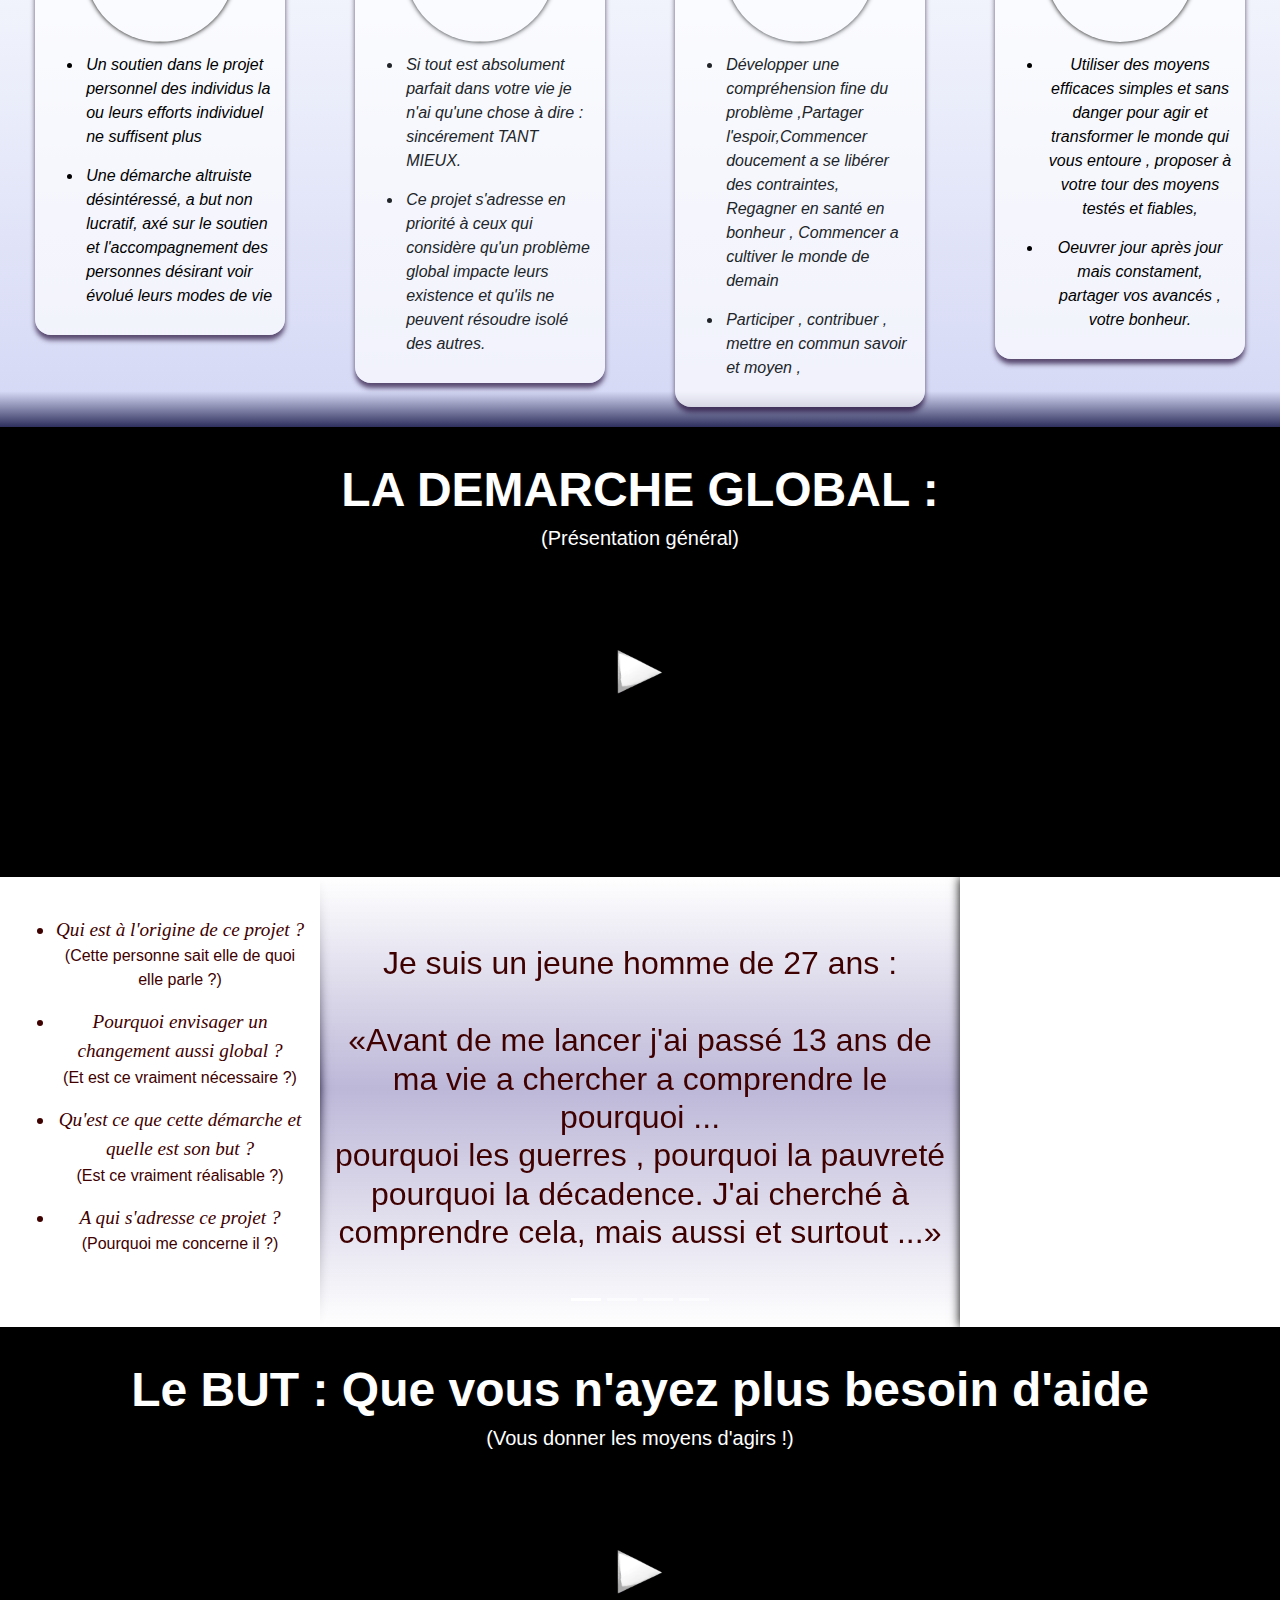
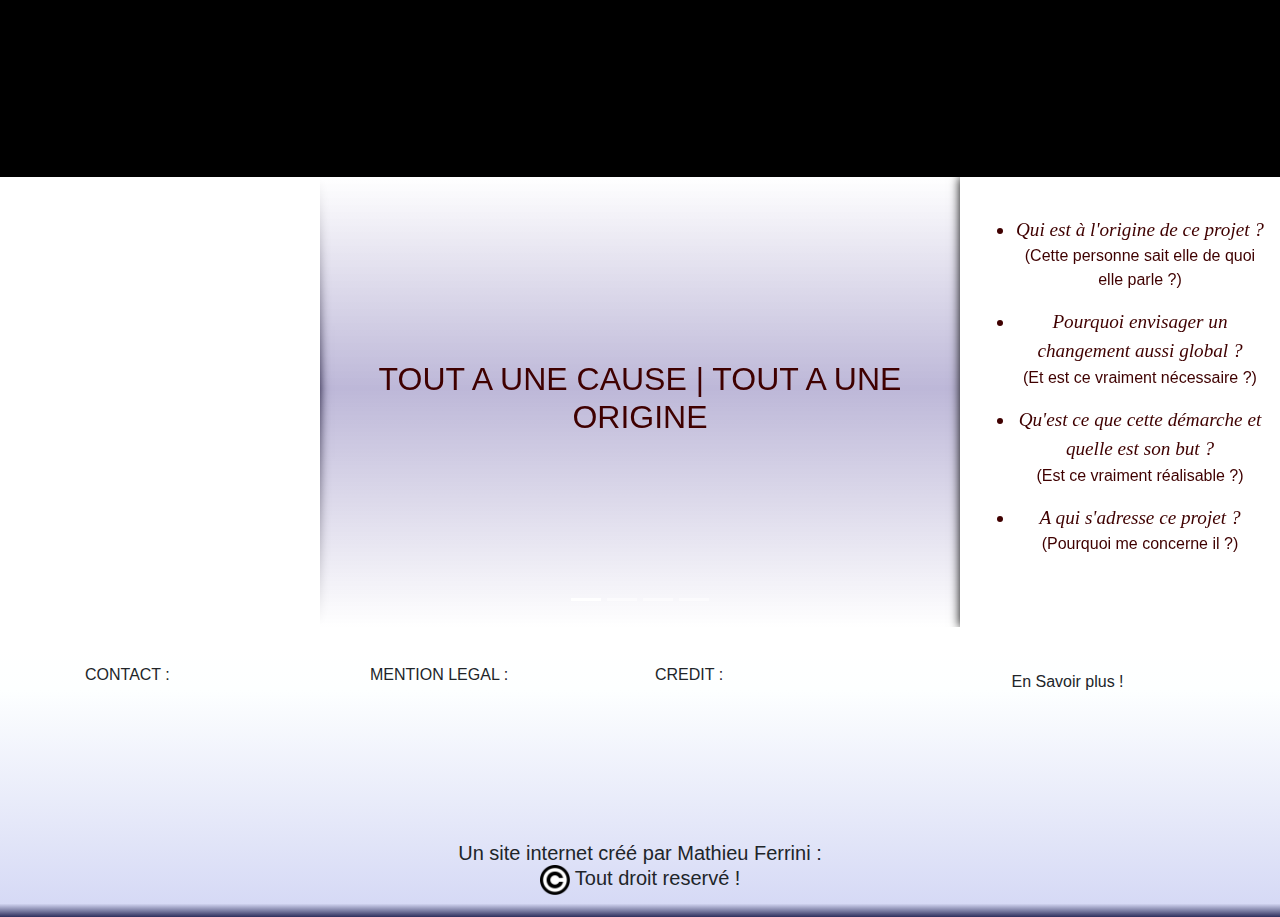
==== commit 02a63624: "-> 1.4 amélioration des rubriques !" ====
--- a/page1.html
+++ b/page1.html
@@ -448,19 +448,52 @@
 
       <div class="col-lg-9">
         <div class="row h-100">
-          <div class="col-lg-4 h-100 rubrique_question">
+          <div class="col-lg-4 h-100 rubrique_question"style="box-shadow: black 0 0 10px">
             <ul>
-              <li>Qui est à l'origine de ce projet ?</li>
-              <p>(Cette personne sait elle de quoi elle parle ?)</p>
-              <li>Pourquoi envisager un changement aussi global ?</li>
-              <p>(Et est ce vraiment nécessaire ?)</p>
-              <li>Qu'est ce que cette démarche et quelle est son but ?</li>
-              <p>(Est ce vraiment réalisable ?)</p>
-              <li>A qui s'adresse ce projet ?</li>
-              <p>(Pourquoi me concerne il ?)</p>
+              <li data-target="#carousel_faq_rubrique_1" data-slide-to="0">Qui est à l'origine de ce projet ?</li>
+              <p data-target="#carousel_faq_rubrique_1" data-slide-to="0">(Cette personne sait elle de quoi elle parle ?)</p>
+              <li data-target="#carousel_faq_rubrique_1" data-slide-to="1">Pourquoi envisager un changement aussi global ?</li>
+              <p data-target="#carousel_faq_rubrique_1" data-slide-to="1">(Et est ce vraiment nécessaire ?)</p>
+              <li data-target="#carousel_faq_rubrique_1" data-slide-to="2">Qu'est ce que cette démarche et quelle est son but ?</li>
+              <p data-target="#carousel_faq_rubrique_1" data-slide-to="2">(Est ce vraiment réalisable ?)</p>
+              <li data-target="#carousel_faq_rubrique_1" data-slide-to="3">A qui s'adresse ce projet ?</li>
+              <p data-target="#carousel_faq_rubrique_1" data-slide-to="3">(Pourquoi me concerne il ?)</p>
             </ul>
           </div>
-          <div class="col-lg-8"></div>
+          <div class="col-lg-8 p-0 h-100">
+            <div id="carousel_faq_rubrique_1" class="carousel slide carousel_faq_rubrique" data-ride="carousel"style="height:100%;"data-slide="false">
+              <ol class="carousel-indicators">
+                <li data-target="#carousel_faq_rubrique_1" data-slide-to="0" class="active"></li>
+                <li data-target="#carousel_faq_rubrique_1" data-slide-to="1"></li>
+                <li data-target="#carousel_faq_rubrique_1" data-slide-to="2"></li>
+                <li data-target="#carousel_faq_rubrique_1" data-slide-to="3"></li>
+              </ol>
+              <div class="carousel-inner">  
+                <div class="carousel-item active">
+                  <!-- <h2 class="d-flex h-100 justify-content-center align-items-center flex-column">TOUT A UNE CAUSE | TOUT A UNE ORIGINE</h2> -->
+                  <div class="content"><h2 >Je suis un jeune homme de 27 ans : <br><br><q>Avant de me lancer j'ai passé 13 ans de ma vie a chercher a comprendre le pourquoi ...<br> pourquoi les guerres , pourquoi la pauvreté pourquoi la décadence. J'ai cherché à comprendre cela, mais aussi et surtout ...</q></h2></div>
+                  
+
+                </div>
+                <div class="carousel-item">
+                  <div class="content"><h2 >Tout simplement parce que le local dépend du global et inversement et que si on admet le principe que l'individu dépend de son environnement ...</h2></div>
+
+                </div>
+                <div class="carousel-item">
+                  <div class="content"><h2 >TOUT A UNE CAUSE | TOUT A UNE ORIGINE</h2></div>
+
+                </div>
+                <div class="carousel-item">
+                  <div class="content"><h2 >TOUT A UNE CAUSE | TOUT A UNE ORIGINE</h2></div>
+                </div>
+               
+
+
+
+              </div>
+            </div><!-- carousel end-->
+          </div>
+          
         </div>
       </div>
       <div id="rubrique1_photo" class="col-lg-3"></div>
@@ -482,8 +515,8 @@
 
 
           <!-- CAROUSEL FAQ RUBRIQUE 2 -->
-          <div class="col-lg-8 h-100">
-            <div id="carousel_faq_rubrique_2" class="carousel slide carousel_faq_rubrique" data-ride="carousel"style="height:100%;">
+          <div class="col-lg-8 p-0 h-100">
+            <div id="carousel_faq_rubrique_2" class="carousel slide carousel_faq_rubrique" data-ride="carousel"style="height:100%;"data-slide="false">
               <ol class="carousel-indicators">
                 <li data-target="#carousel_faq_rubrique_2" data-slide-to="0" class="active"></li>
                 <li data-target="#carousel_faq_rubrique_2" data-slide-to="1"></li>
@@ -492,44 +525,39 @@
               </ol>
               <div class="carousel-inner">
                 <div class="carousel-item active">
-                  <div class="content"><h2>TOUT A UNE CAUSE | TOUT A UNE ORIGINE</h2></div>
+                  <!-- <h2 class="d-flex h-100 justify-content-center align-items-center flex-column">TOUT A UNE CAUSE | TOUT A UNE ORIGINE</h2> -->
+                  <div class="content"><h2 >TOUT A UNE CAUSE | TOUT A UNE ORIGINE</h2></div>
+                  
 
                 </div>
                 <div class="carousel-item">
-                  <h1>UNE APPROCHE RATIONELLE ET REALISTE</h1>
+                  <div class="content"><h2 >TOUT A UNE CAUSE | TOUT A UNE ORIGINE</h2></div>
 
                 </div>
                 <div class="carousel-item">
-                  <h1>PARTIR DE L'INDIVIDU | CONSTRUIRE LE MONDE DE DEMAIN</h1>
+                  <div class="content"><h2 >TOUT A UNE CAUSE | TOUT A UNE ORIGINE</h2></div>
 
                 </div>
                 <div class="carousel-item">
-                  <h1>ABOLIR LES CONTRAINTES | RESPONSABLE DE LA SOUFFRANCE HUMAINE</h1>
-                </div>
-                <a class="carousel-control-prev" href="#carousel_sommaire" role="button" data-slide="prev">
-                  <span class="carousel-control-prev-icon" aria-hidden="true"></span>
-                  <span class="sr-only">Previous</span>
-                </a>
-                <a class="carousel-control-next" href="#carousel_sommaire" role="button" data-slide="next">
-                  <span class="carousel-control-next-icon" aria-hidden="true"></span>
-                  <span class="sr-only">Next</span>
-                </a>
+                  <div class="content"><h2 >TOUT A UNE CAUSE | TOUT A UNE ORIGINE</h2></div>
+                </div>
+
 
 
 
               </div>
             </div><!-- carousel end-->
           </div>
-          <div class="col-lg-4 h-100 rubrique_question">
+          <div class="col-lg-4 h-100 rubrique_question" style="box-shadow: black 0 0 10px;">
             <ul>
-              <li>Qui est à l'origine de ce projet ?</li>
-              <p>(Cette personne sait elle de quoi elle parle ?)</p>
-              <li>Pourquoi envisager un changement aussi global ?</li>
-              <p>(Et est ce vraiment nécessaire ?)</p>
-              <li>Qu'est ce que cette démarche et quelle est son but ?</li>
-              <p>(Est ce vraiment réalisable ?)</p>
-              <li>A qui s'adresse ce projet ?</li>
-              <p>(Pourquoi me concerne il ?)</p>
+              <li data-target="#carousel_faq_rubrique_2" data-slide-to="0">Qui est à l'origine de ce projet ?</li>
+              <p data-target="#carousel_faq_rubrique_2" data-slide-to="0">(Cette personne sait elle de quoi elle parle ?)</p>
+              <li data-target="#carousel_faq_rubrique_2" data-slide-to="1">Pourquoi envisager un changement aussi global ?</li>
+              <p data-target="#carousel_faq_rubrique_2" data-slide-to="1">(Et est ce vraiment nécessaire ?)</p>
+              <li data-target="#carousel_faq_rubrique_2" data-slide-to="2">Qu'est ce que cette démarche et quelle est son but ?</li>
+              <p data-target="#carousel_faq_rubrique_2" data-slide-to="2">(Est ce vraiment réalisable ?)</p>
+              <li data-target="#carousel_faq_rubrique_2" data-slide-to="3">A qui s'adresse ce projet ?</li>
+              <p data-target="#carousel_faq_rubrique_2" data-slide-to="3">(Pourquoi me concerne il ?)</p>
             </ul>
           </div>
         </div>
--- a/page1.css
+++ b/page1.css
@@ -29,7 +29,7 @@
     color: white;
     text-shadow: white 0 0 10px;
     background-position: 70% 50%;
-    height: 25vh;
+
 }
 
 
@@ -315,7 +315,14 @@
     justify-content: center;
     align-items: center;
 }
-
+.rubrique_question li,p{
+cursor: pointer;
+transition: all 1.3s;
+}
+
+.rubrique_question li:hover{
+    font-size: 1.3em;
+}
 .rubrique li{
     font-size: 1.2em;
     font-family: Cambria, Cochin, Georgia, Times, 'Times New Roman', serif;
@@ -337,32 +344,39 @@
 
 
 .carousel_faq_rubrique .carousel-inner{
-    background-color: oldlace;
+ 
     height: 100%;
+    
 }
 
 .carousel_faq_rubrique .carousel-item{
     text-align: center;
     position: relative;
     height: 100%;
-}
-
-.carousel_faq_rubrique .content{
-
+  
+}
+
+.content{
+    background: rgb(255,255,255);
+    background: -moz-linear-gradient(0deg, rgba(255,255,255,1) 0%, rgba(28,9,121,0.2889356426164216) 53%, rgba(255,255,255,1) 100%);
+    background: -webkit-linear-gradient(0deg, rgba(255,255,255,1) 0%, rgba(28,9,121,0.2889356426164216) 53%, rgba(255,255,255,1) 100%);
+    background: linear-gradient(0deg, rgba(255,255,255,1) 0%, rgba(28,9,121,0.2889356426164216) 53%, rgba(255,255,255,1) 100%);
+    filter: progid:DXImageTransform.Microsoft.gradient(startColorstr="#ffffff",endColorstr="#ffffff",GradientType=1); 
     display: flex;
     flex-direction: column;
     justify-content: center;
     align-items: center;
-    background-color: orangered;
-}
-
-.carousel_faq_rubrique .carousel-item h1{
+    height: 100%;
+    padding: 0.5em;
+}
+
+.carousel_faq_rubrique_2 .carousel-item h1{
     color: white;
     text-shadow: 0 0 10px white,0 0 20px black;
     margin-top:2%;
 }
 
-.carousel_faq_rubrique .carousel-item h5 ,.carousel_faq_rubrique .carousel-item p{
+.carousel_faq_rubrique_2 .carousel-item h5 ,.carousel_faq_rubrique_2 .carousel-item p{
     
     text-shadow: 0 0 10px white,0 0 20px black;
     background-color: rgba(0, 0, 0, 0.596);
@@ -426,16 +440,19 @@
 #rubrique1_photo{
     background-image: url('Ressource_image/dandelion-2817950_1920.jpg');
     background-size: center;
-    background-position: 48% 65%;
+    background-position: 50% 50%;
     box-shadow: 0 0 10px black ;
     background-repeat: no-repeat;
-}
+    background-attachment: fixed;
+}
+
 
 #rubrique2_photo{
     background-image: url('Ressource_image/global-warming-2034896_1920.jpg');
     background-size: cover;
     background-position: 40% 50%;
     box-shadow: 0 0 10px black ;
+    background-attachment: fixed;
 }
 
 #background_2 img:hover{
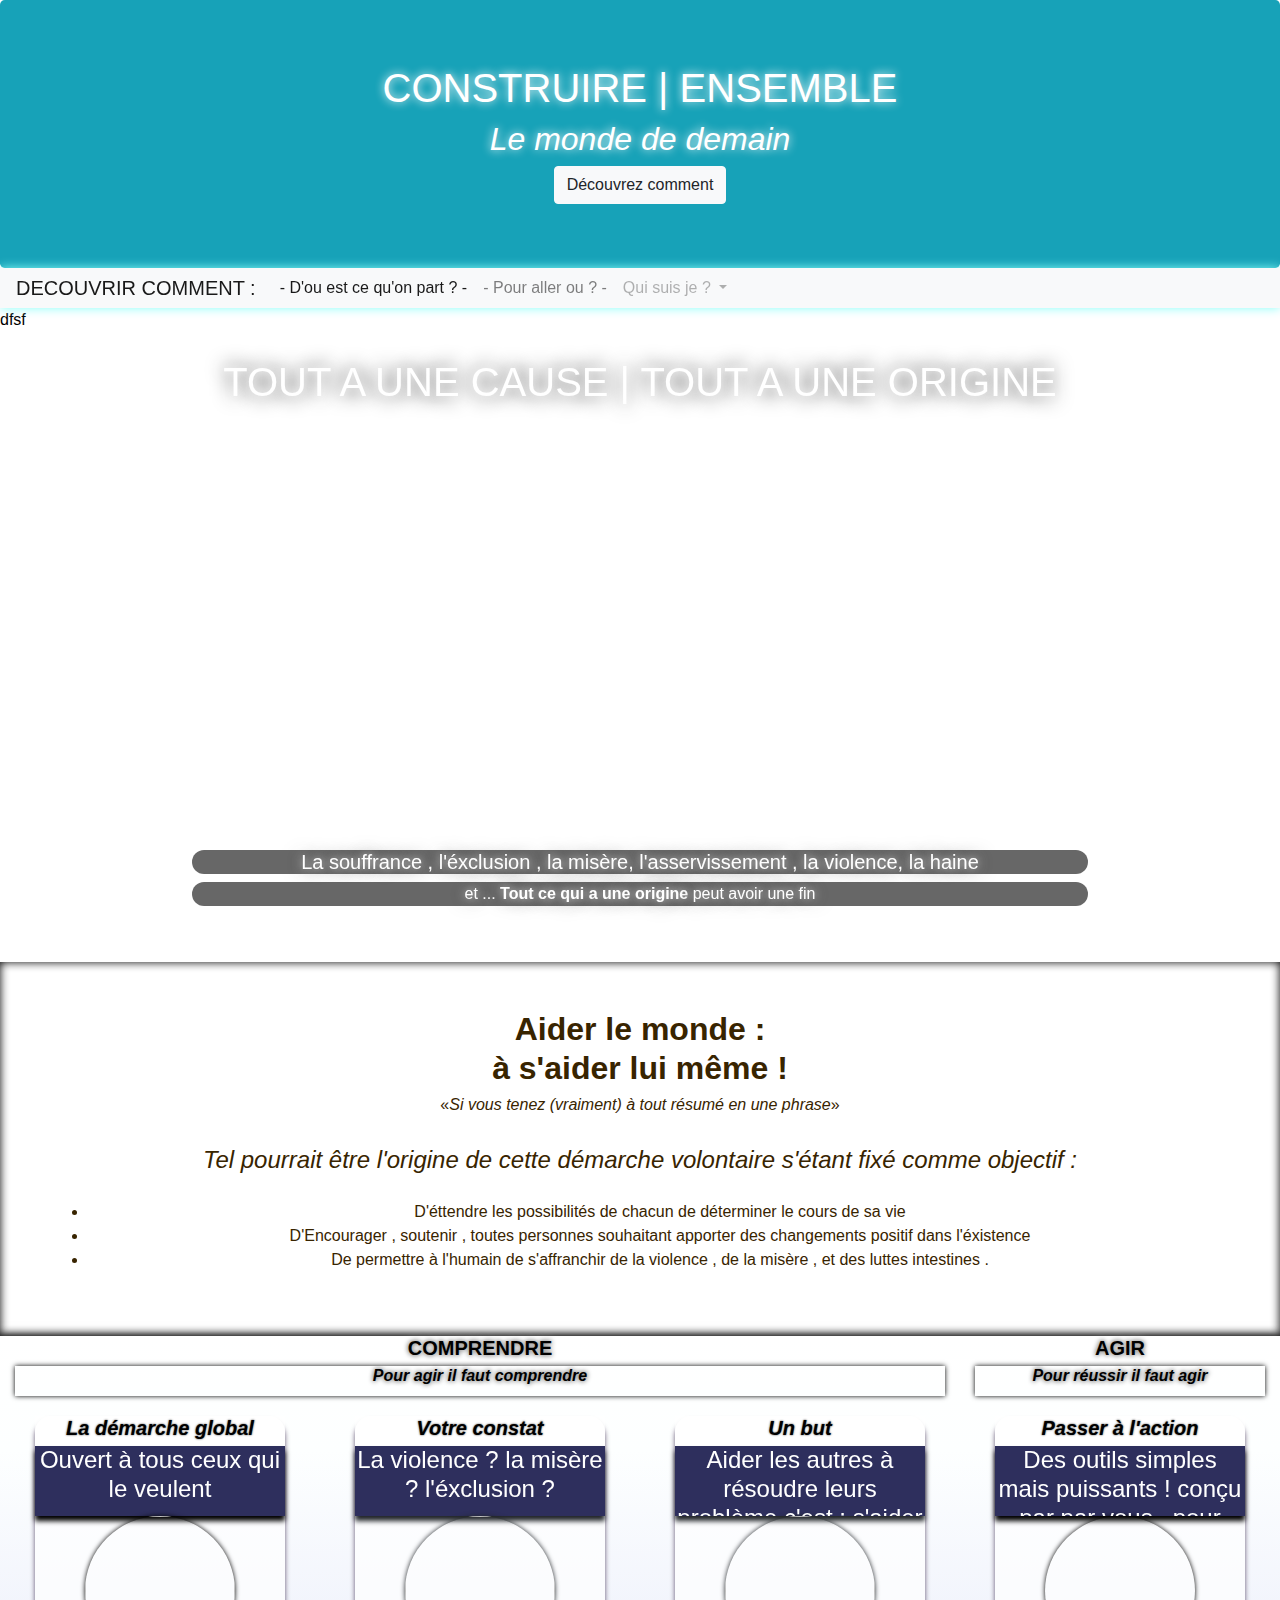
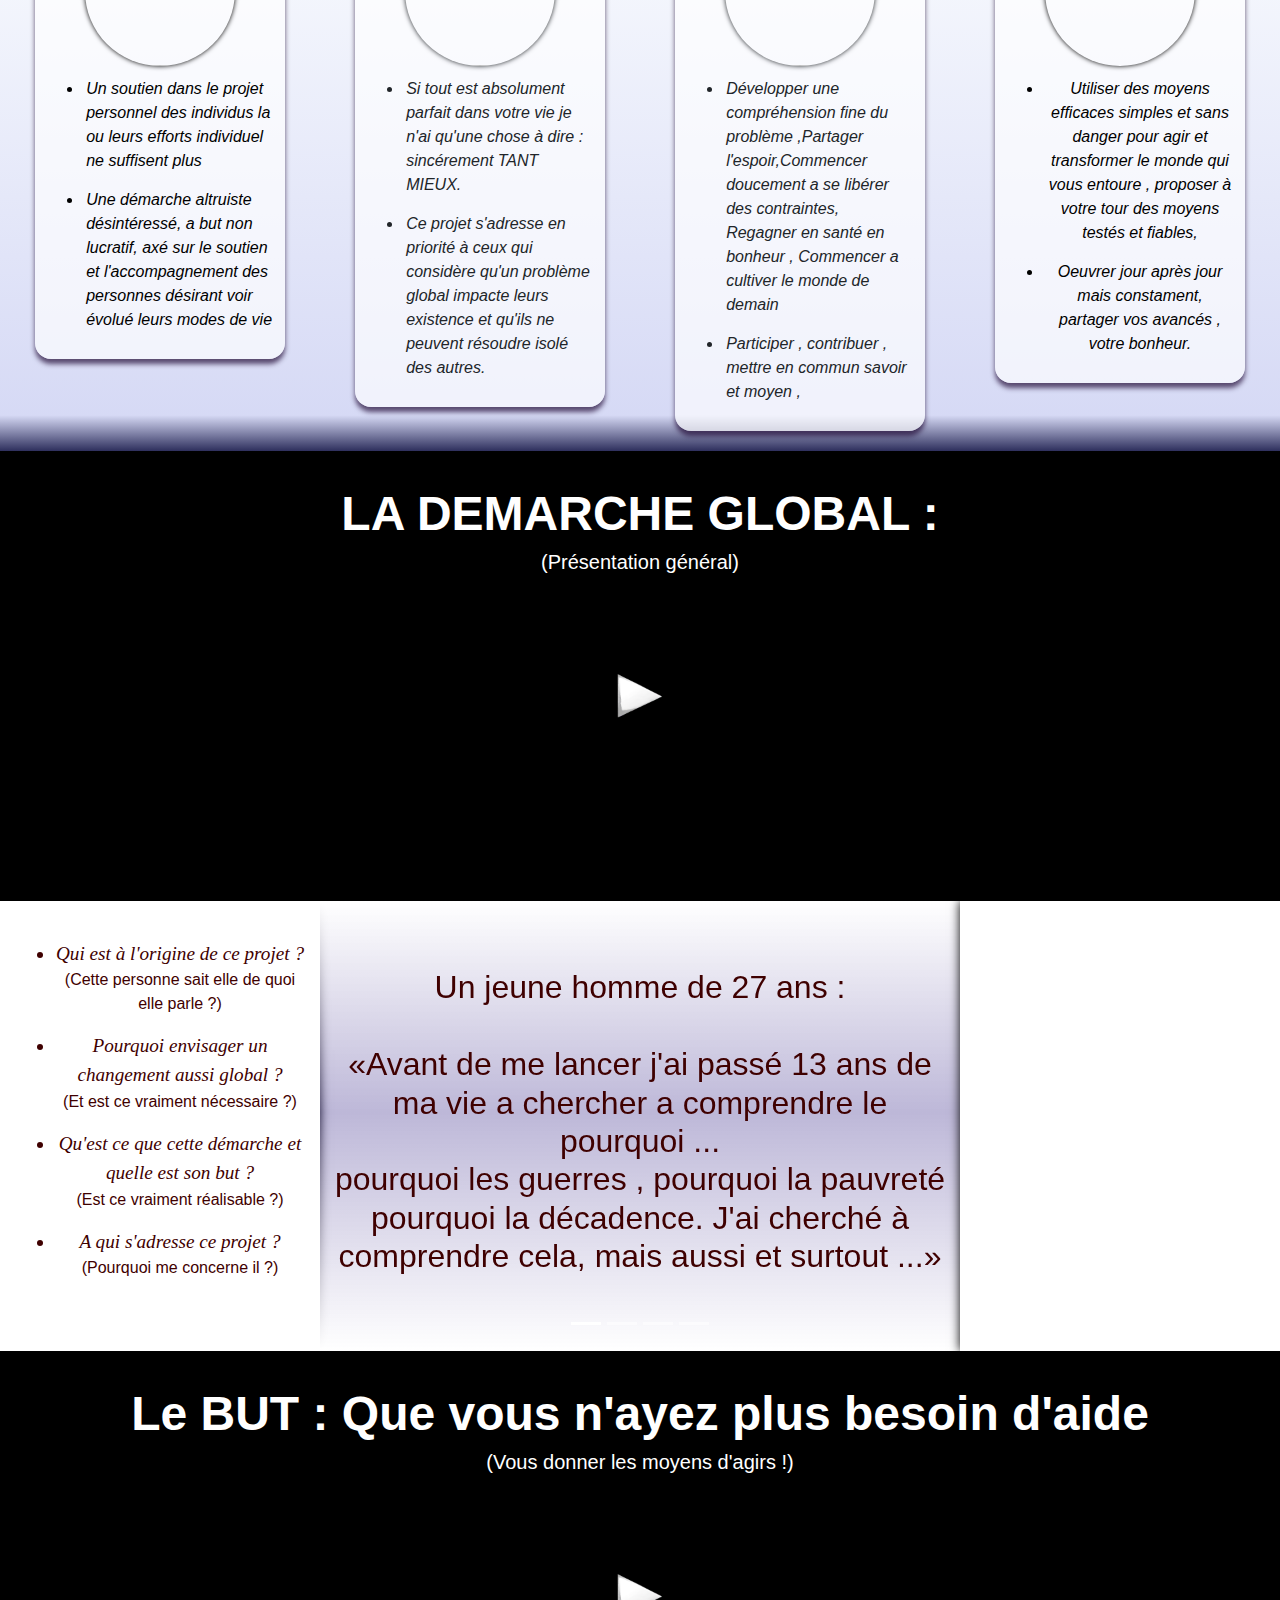
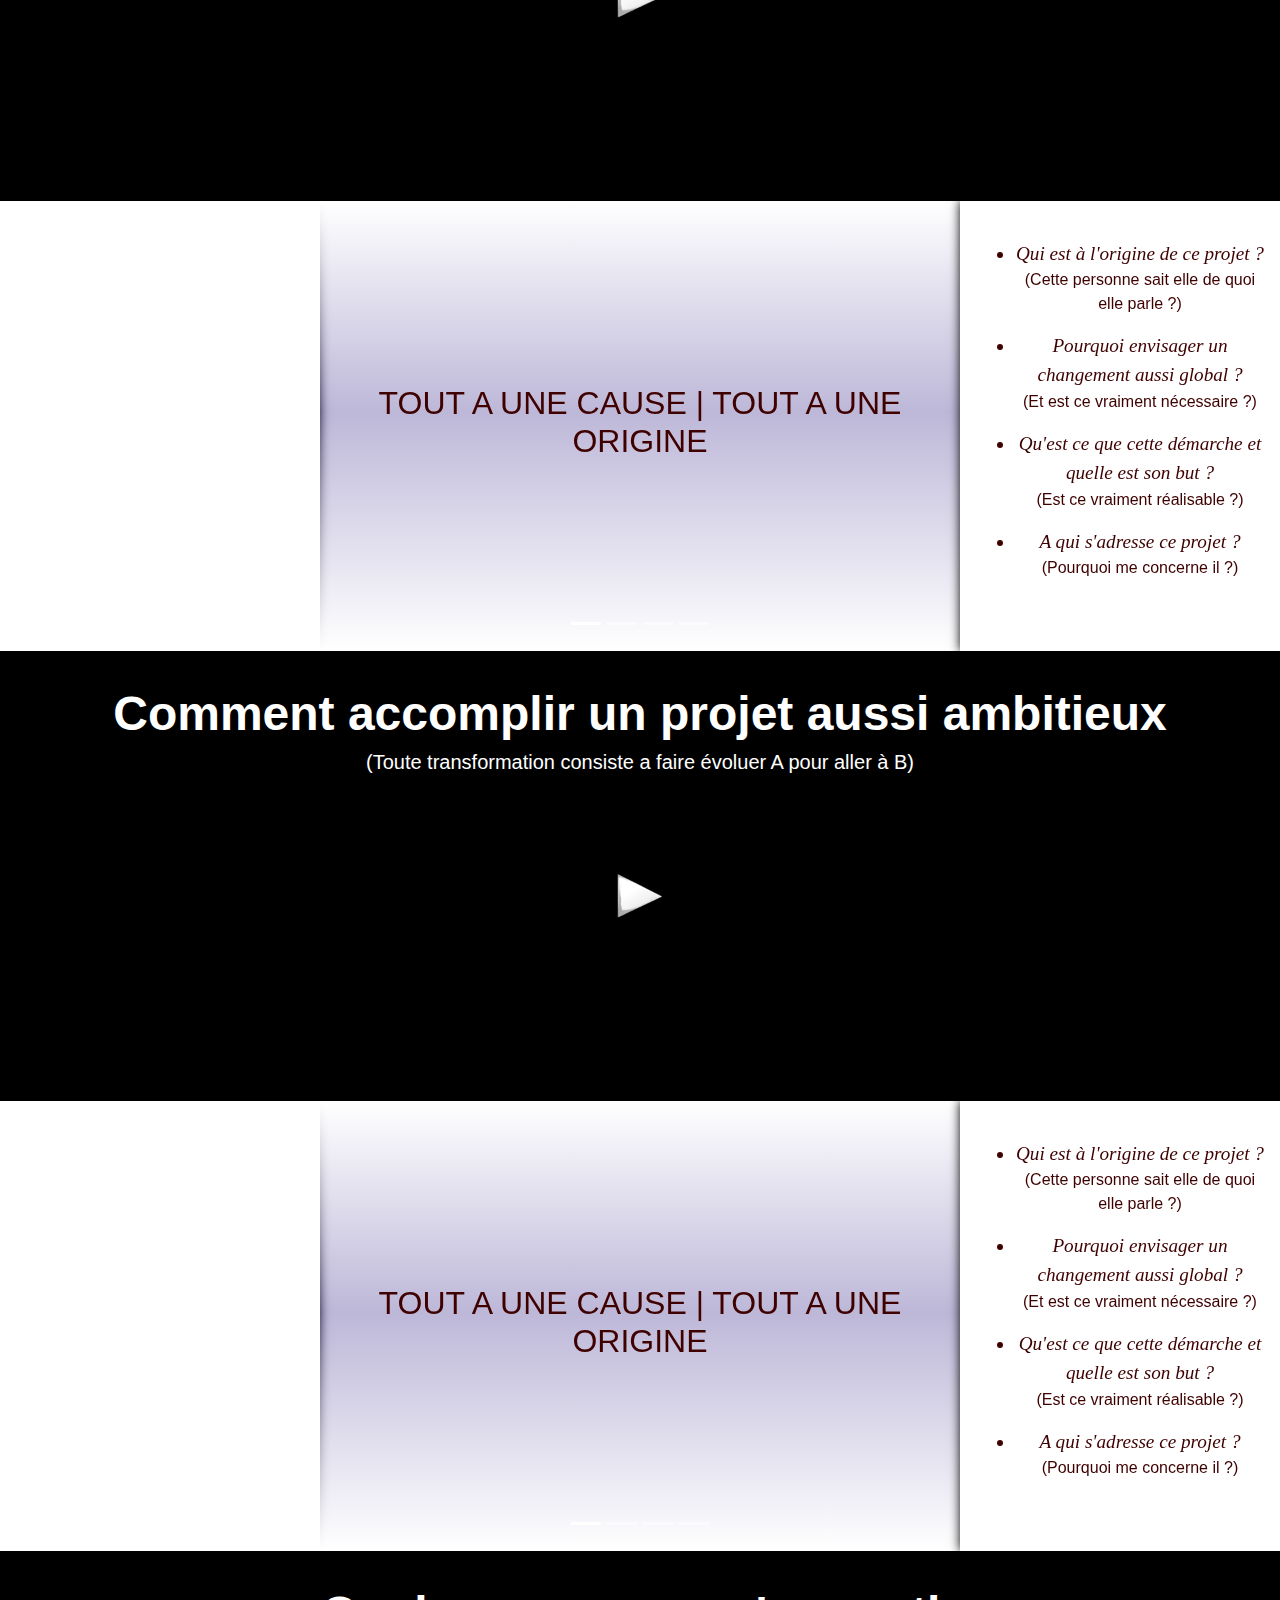
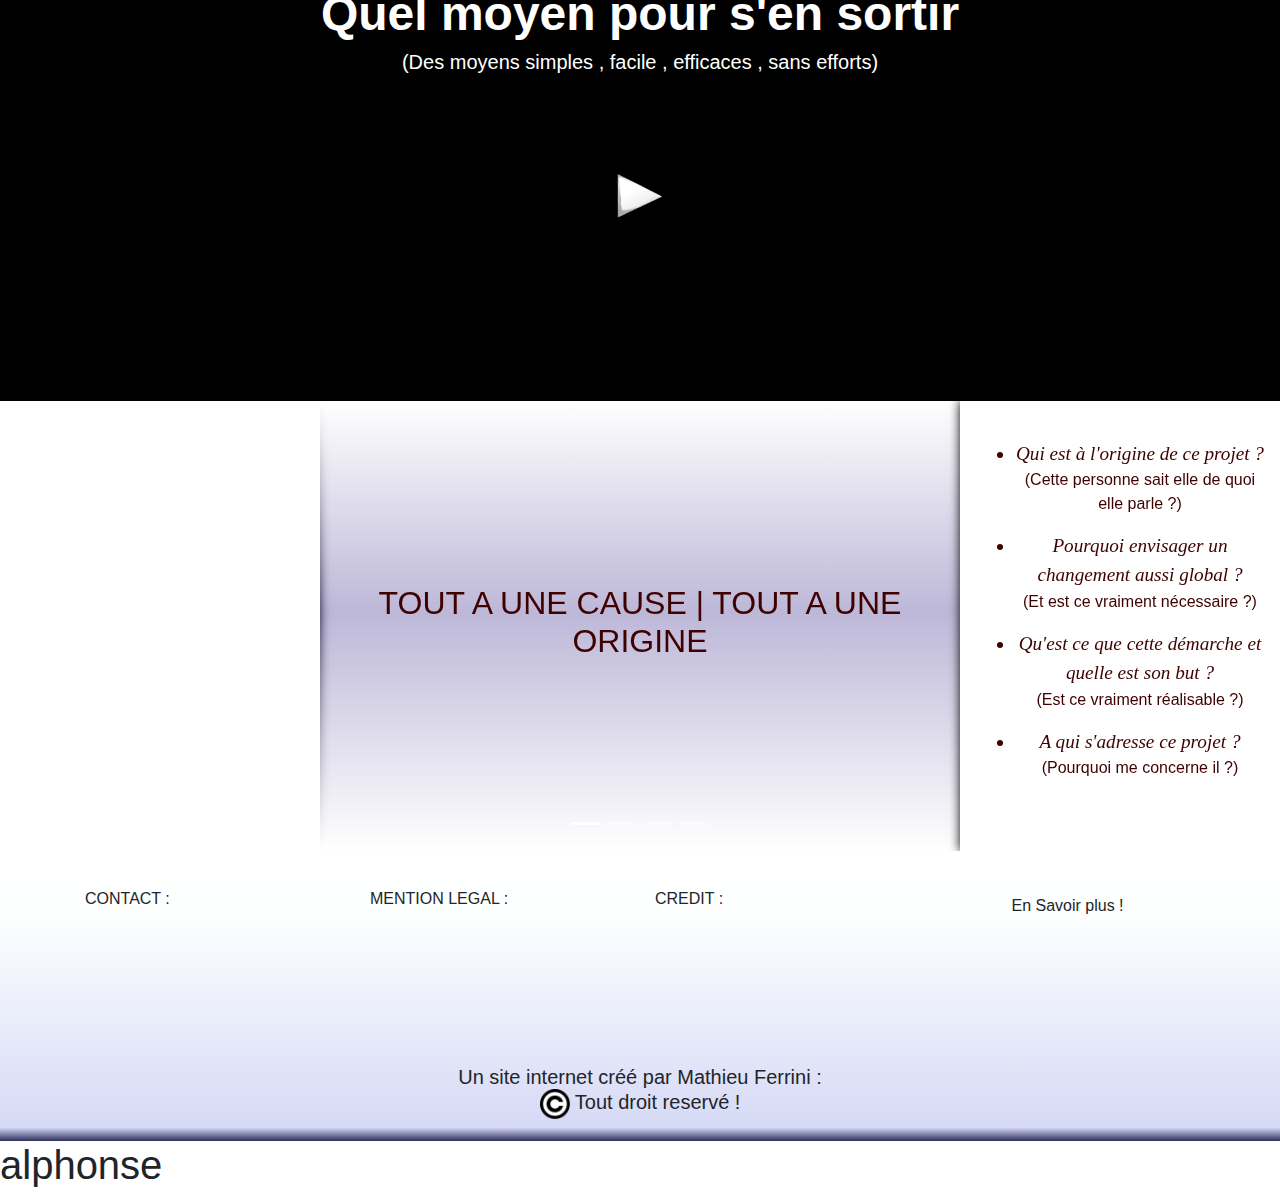
==== commit 039c6fae: "-> 1.4 Racourci java script vers menu caché" ====
--- a/page1.html
+++ b/page1.html
@@ -1,14 +1,20 @@
 <!DOCTYPE html>
 
-<html lang="fr">
+<html lang="fr" onkeydown="toggle_bonus(event)">
 
 <head>
+  <script>
+ function reload(){
+  document.location.reload(true);
+ }
+  </script>
   <meta charset="utf-8">
   <link rel="stylesheet" type="text/css" href="page1.css">
   <link rel="stylesheet" type="text/css" href="bootstrap/css/bootstrap.css">
   <link rel="stylesheet" type="text/css"
     href="Ressource_icone/open-iconic-master/open-iconic-master/font/css/open-iconic-bootstrap.css">
   <meta name="viewport" content="width=device-width, initial-scale=1, shrink-to-fit=no">
+ 
 
 </head>
 <!-- <div class="alert alert-warning alert-dismissible fade show" role="alert"
@@ -54,6 +60,7 @@
             role="button" data-toggle="dropdown" aria-haspopup="true" aria-expanded="false">
             Qui suis je ?
           </a>
+          
           <div class="dropdown-menu" aria-labelledby="navbarDropdown">
             <a title="confidentiel" class="dropdown-item" href="#">Mon cv</a>
             <a class="dropdown-item" href="#">En apprendre plus sur moi</a>
@@ -61,6 +68,18 @@
             <a class="dropdown-item" href="#">Comprendre mon engagement</a>
           </div>
         </li>
+        <li>
+          <a tittle="En cours de création" class="nav-link dropdown-toggle d-none" href="#" id="navbarDropdown2" role="button"
+            data-toggle="dropdown" aria-haspopup="true" aria-expanded="false" id="bonus">
+            
+          </a>
+          <div class="dropdown-menu" aria-labelledby="navbarDropdown2">
+            <a title="confidentiel" class="dropdown-item" href="#">Mon cv</a>
+            <a class="dropdown-item" href="#">En apprendre plus sur moi</a>
+            <div class="dropdown-divider"></div>
+            <a class="dropdown-item" href="#">Comprendre mon engagement</a>
+          </div>
+        </li>
 
       </ul>
 
@@ -69,6 +88,7 @@
 
   <!-- Somaire -->
 
+  <button type="button" onclick="toggle_bonus()">dfsf</button>
   <div class="container-fluid">
     <div id="start_sommaire" class="row" style="">
       <div class="col-lg-12" style="padding:0">
@@ -438,7 +458,7 @@
 
   <!-- CORPS DE LA PAGE  -->
   <div class="container-fluid">
-    <div id="background_1" class="row">
+    <div id="background_1" class="row rubrique_background">
       <h2 class="rubrique_title">LA DEMARCHE GLOBAL : </h2>
       <h5>(Présentation général)</h5>
       <img src="Ressource_image/player on.png" style="cursor: pointer;" alt="" data-toggle="modal"
@@ -448,59 +468,74 @@
 
       <div class="col-lg-9">
         <div class="row h-100">
-          <div class="col-lg-4 h-100 rubrique_question"style="box-shadow: black 0 0 10px">
+          <div class="col-lg-4 h-100 rubrique_question" style="box-shadow: black 0 0 10px">
             <ul>
               <li data-target="#carousel_faq_rubrique_1" data-slide-to="0">Qui est à l'origine de ce projet ?</li>
-              <p data-target="#carousel_faq_rubrique_1" data-slide-to="0">(Cette personne sait elle de quoi elle parle ?)</p>
-              <li data-target="#carousel_faq_rubrique_1" data-slide-to="1">Pourquoi envisager un changement aussi global ?</li>
+              <p data-target="#carousel_faq_rubrique_1" data-slide-to="0">(Cette personne sait elle de quoi elle parle
+                ?)</p>
+              <li data-target="#carousel_faq_rubrique_1" data-slide-to="1">Pourquoi envisager un changement aussi global
+                ?</li>
               <p data-target="#carousel_faq_rubrique_1" data-slide-to="1">(Et est ce vraiment nécessaire ?)</p>
-              <li data-target="#carousel_faq_rubrique_1" data-slide-to="2">Qu'est ce que cette démarche et quelle est son but ?</li>
+              <li data-target="#carousel_faq_rubrique_1" data-slide-to="2">Qu'est ce que cette démarche et quelle est
+                son but ?</li>
               <p data-target="#carousel_faq_rubrique_1" data-slide-to="2">(Est ce vraiment réalisable ?)</p>
               <li data-target="#carousel_faq_rubrique_1" data-slide-to="3">A qui s'adresse ce projet ?</li>
               <p data-target="#carousel_faq_rubrique_1" data-slide-to="3">(Pourquoi me concerne il ?)</p>
             </ul>
           </div>
           <div class="col-lg-8 p-0 h-100">
-            <div id="carousel_faq_rubrique_1" class="carousel slide carousel_faq_rubrique" data-ride="carousel"style="height:100%;"data-slide="false">
+            <div id="carousel_faq_rubrique_1" class="carousel slide carousel_faq_rubrique" data-ride="carousel"
+              style="height:100%;" data-slide="false">
               <ol class="carousel-indicators">
                 <li data-target="#carousel_faq_rubrique_1" data-slide-to="0" class="active"></li>
                 <li data-target="#carousel_faq_rubrique_1" data-slide-to="1"></li>
                 <li data-target="#carousel_faq_rubrique_1" data-slide-to="2"></li>
                 <li data-target="#carousel_faq_rubrique_1" data-slide-to="3"></li>
               </ol>
-              <div class="carousel-inner">  
+              <div class="carousel-inner">
                 <div class="carousel-item active">
                   <!-- <h2 class="d-flex h-100 justify-content-center align-items-center flex-column">TOUT A UNE CAUSE | TOUT A UNE ORIGINE</h2> -->
-                  <div class="content"><h2 >Je suis un jeune homme de 27 ans : <br><br><q>Avant de me lancer j'ai passé 13 ans de ma vie a chercher a comprendre le pourquoi ...<br> pourquoi les guerres , pourquoi la pauvreté pourquoi la décadence. J'ai cherché à comprendre cela, mais aussi et surtout ...</q></h2></div>
-                  
-
-                </div>
-                <div class="carousel-item">
-                  <div class="content"><h2 >Tout simplement parce que le local dépend du global et inversement et que si on admet le principe que l'individu dépend de son environnement ...</h2></div>
-
-                </div>
-                <div class="carousel-item">
-                  <div class="content"><h2 >TOUT A UNE CAUSE | TOUT A UNE ORIGINE</h2></div>
-
-                </div>
-                <div class="carousel-item">
-                  <div class="content"><h2 >TOUT A UNE CAUSE | TOUT A UNE ORIGINE</h2></div>
-                </div>
-               
+                  <div class="content">
+                    <h2>Un jeune homme de 27 ans : <br><br><q>Avant de me lancer j'ai passé 13 ans de ma vie a chercher
+                        a comprendre le pourquoi ...<br> pourquoi les guerres , pourquoi la pauvreté pourquoi la
+                        décadence. J'ai cherché à comprendre cela, mais aussi et surtout ...</q></h2>
+                  </div>
+
+
+                </div>
+                <div class="carousel-item">
+                  <div class="content">
+                    <h2>Tout simplement parce que le local dépend du global et inversement et que si on admet le
+                      principe que l'individu dépend de son environnement ...</h2>
+                  </div>
+
+                </div>
+                <div class="carousel-item">
+                  <div class="content">
+                    <h2>TOUT A UNE CAUSE | TOUT A UNE ORIGINE</h2>
+                  </div>
+
+                </div>
+                <div class="carousel-item">
+                  <div class="content">
+                    <h2>TOUT A UNE CAUSE | TOUT A UNE ORIGINE</h2>
+                  </div>
+                </div>
+
 
 
 
               </div>
             </div><!-- carousel end-->
           </div>
-          
+
         </div>
       </div>
       <div id="rubrique1_photo" class="col-lg-3"></div>
     </div>
 
 
-    <div id="background_2" class="row">
+    <div id="background_2" class="row rubrique_background">
       <h2 class="rubrique_title">Le BUT : Que vous n'ayez plus besoin d'aide</h2>
       <h5>(Vous donner les moyens d'agirs !)</h5>
       <img src="Ressource_image/player on.png" style="cursor: pointer;" alt="" data-toggle="modal"
@@ -516,7 +551,8 @@
 
           <!-- CAROUSEL FAQ RUBRIQUE 2 -->
           <div class="col-lg-8 p-0 h-100">
-            <div id="carousel_faq_rubrique_2" class="carousel slide carousel_faq_rubrique" data-ride="carousel"style="height:100%;"data-slide="false">
+            <div id="carousel_faq_rubrique_2" class="carousel slide carousel_faq_rubrique" data-ride="carousel"
+              style="height:100%;" data-slide="false">
               <ol class="carousel-indicators">
                 <li data-target="#carousel_faq_rubrique_2" data-slide-to="0" class="active"></li>
                 <li data-target="#carousel_faq_rubrique_2" data-slide-to="1"></li>
@@ -526,20 +562,28 @@
               <div class="carousel-inner">
                 <div class="carousel-item active">
                   <!-- <h2 class="d-flex h-100 justify-content-center align-items-center flex-column">TOUT A UNE CAUSE | TOUT A UNE ORIGINE</h2> -->
-                  <div class="content"><h2 >TOUT A UNE CAUSE | TOUT A UNE ORIGINE</h2></div>
-                  
-
-                </div>
-                <div class="carousel-item">
-                  <div class="content"><h2 >TOUT A UNE CAUSE | TOUT A UNE ORIGINE</h2></div>
-
-                </div>
-                <div class="carousel-item">
-                  <div class="content"><h2 >TOUT A UNE CAUSE | TOUT A UNE ORIGINE</h2></div>
-
-                </div>
-                <div class="carousel-item">
-                  <div class="content"><h2 >TOUT A UNE CAUSE | TOUT A UNE ORIGINE</h2></div>
+                  <div class="content">
+                    <h2>TOUT A UNE CAUSE | TOUT A UNE ORIGINE</h2>
+                  </div>
+
+
+                </div>
+                <div class="carousel-item">
+                  <div class="content">
+                    <h2>TOUT A UNE CAUSE | TOUT A UNE ORIGINE</h2>
+                  </div>
+
+                </div>
+                <div class="carousel-item">
+                  <div class="content">
+                    <h2>TOUT A UNE CAUSE | TOUT A UNE ORIGINE</h2>
+                  </div>
+
+                </div>
+                <div class="carousel-item">
+                  <div class="content">
+                    <h2>TOUT A UNE CAUSE | TOUT A UNE ORIGINE</h2>
+                  </div>
                 </div>
 
 
@@ -551,13 +595,179 @@
           <div class="col-lg-4 h-100 rubrique_question" style="box-shadow: black 0 0 10px;">
             <ul>
               <li data-target="#carousel_faq_rubrique_2" data-slide-to="0">Qui est à l'origine de ce projet ?</li>
-              <p data-target="#carousel_faq_rubrique_2" data-slide-to="0">(Cette personne sait elle de quoi elle parle ?)</p>
-              <li data-target="#carousel_faq_rubrique_2" data-slide-to="1">Pourquoi envisager un changement aussi global ?</li>
+              <p data-target="#carousel_faq_rubrique_2" data-slide-to="0">(Cette personne sait elle de quoi elle parle
+                ?)</p>
+              <li data-target="#carousel_faq_rubrique_2" data-slide-to="1">Pourquoi envisager un changement aussi global
+                ?</li>
               <p data-target="#carousel_faq_rubrique_2" data-slide-to="1">(Et est ce vraiment nécessaire ?)</p>
-              <li data-target="#carousel_faq_rubrique_2" data-slide-to="2">Qu'est ce que cette démarche et quelle est son but ?</li>
+              <li data-target="#carousel_faq_rubrique_2" data-slide-to="2">Qu'est ce que cette démarche et quelle est
+                son but ?</li>
               <p data-target="#carousel_faq_rubrique_2" data-slide-to="2">(Est ce vraiment réalisable ?)</p>
               <li data-target="#carousel_faq_rubrique_2" data-slide-to="3">A qui s'adresse ce projet ?</li>
               <p data-target="#carousel_faq_rubrique_2" data-slide-to="3">(Pourquoi me concerne il ?)</p>
+            </ul>
+          </div>
+        </div>
+        <strong>
+          <h2></h2>
+        </strong>
+      </div>
+
+    </div>
+
+    <!-- TROISIEME RUBRIQUE  -->
+
+    <div id="background_3" class="row rubrique_background">
+      <h2 class="rubrique_title">Comment accomplir un projet aussi ambitieux</h2>
+      <h5>(Toute transformation consiste a faire évoluer A pour aller à B)</h5>
+      <img src="Ressource_image/player on.png" style="cursor: pointer;" alt="" data-toggle="modal"
+        data-target="#modal_demarche_global" />
+    </div>
+
+    <div id="le_pourquoi" class="row rubrique text-center">
+
+      <div id="rubrique3_photo" class="col-lg-3"></div>
+      <div class="col-lg-9 h-100">
+        <div class="row h-100">
+
+
+          <!-- CAROUSEL FAQ RUBRIQUE 2 -->
+          <div class="col-lg-8 p-0 h-100">
+            <div id="carousel_faq_rubrique_3" class="carousel slide carousel_faq_rubrique" data-ride="carousel"
+              style="height:100%;" data-slide="false">
+              <ol class="carousel-indicators">
+                <li data-target="#carousel_faq_rubrique_3" data-slide-to="0" class="active"></li>
+                <li data-target="#carousel_faq_rubrique_3" data-slide-to="1"></li>
+                <li data-target="#carousel_faq_rubrique_3" data-slide-to="2"></li>
+                <li data-target="#carousel_faq_rubrique_3" data-slide-to="3"></li>
+              </ol>
+              <div class="carousel-inner">
+                <div class="carousel-item active">
+                  <!-- <h2 class="d-flex h-100 justify-content-center align-items-center flex-column">TOUT A UNE CAUSE | TOUT A UNE ORIGINE</h2> -->
+                  <div class="content">
+                    <h2>TOUT A UNE CAUSE | TOUT A UNE ORIGINE</h2>
+                  </div>
+
+
+                </div>
+                <div class="carousel-item">
+                  <div class="content">
+                    <h2>TOUT A UNE CAUSE | TOUT A UNE ORIGINE</h2>
+                  </div>
+
+                </div>
+                <div class="carousel-item">
+                  <div class="content">
+                    <h2>TOUT A UNE CAUSE | TOUT A UNE ORIGINE</h2>
+                  </div>
+
+                </div>
+                <div class="carousel-item">
+                  <div class="content">
+                    <h2>TOUT A UNE CAUSE | TOUT A UNE ORIGINE</h2>
+                  </div>
+                </div>
+
+
+
+
+              </div>
+            </div><!-- carousel end-->
+          </div>
+          <div class="col-lg-4 h-100 rubrique_question" style="box-shadow: black 0 0 10px;">
+            <ul>
+              <li data-target="#carousel_faq_rubrique_3" data-slide-to="0">Qui est à l'origine de ce projet ?</li>
+              <p data-target="#carousel_faq_rubrique_3" data-slide-to="0">(Cette personne sait elle de quoi elle parle
+                ?)</p>
+              <li data-target="#carousel_faq_rubrique_3" data-slide-to="1">Pourquoi envisager un changement aussi global
+                ?</li>
+              <p data-target="#carousel_faq_rubrique_3" data-slide-to="1">(Et est ce vraiment nécessaire ?)</p>
+              <li data-target="#carousel_faq_rubrique_3" data-slide-to="2">Qu'est ce que cette démarche et quelle est
+                son but ?</li>
+              <p data-target="#carousel_faq_rubrique_3" data-slide-to="2">(Est ce vraiment réalisable ?)</p>
+              <li data-target="#carousel_faq_rubrique_3" data-slide-to="3">A qui s'adresse ce projet ?</li>
+              <p data-target="#carousel_faq_rubrique_3" data-slide-to="3">(Pourquoi me concerne il ?)</p>
+            </ul>
+          </div>
+        </div>
+        <strong>
+          <h2></h2>
+        </strong>
+      </div>
+
+    </div>
+
+    <!-- QUATRIEME RUBRIQUE  -->
+    <div id="background_4" class="row rubrique_background">
+      <h2 class="rubrique_title">Quel moyen pour s'en sortir</h2>
+      <h5>(Des moyens simples , facile , efficaces , sans efforts)</h5>
+      <img src="Ressource_image/player on.png" style="cursor: pointer;" alt="" data-toggle="modal"
+        data-target="#modal_demarche_global" />
+    </div>
+
+    <div id="le_pourquoi" class="row rubrique text-center">
+
+      <div id="rubrique4_photo" class="col-lg-3"></div>
+      <div class="col-lg-9 h-100">
+        <div class="row h-100">
+
+
+          <!-- CAROUSEL FAQ RUBRIQUE 2 -->
+          <div class="col-lg-8 p-0 h-100">
+            <div id="carousel_faq_rubrique_4" class="carousel slide carousel_faq_rubrique" data-ride="carousel"
+              style="height:100%;" data-slide="false">
+              <ol class="carousel-indicators">
+                <li data-target="#carousel_faq_rubrique_4" data-slide-to="0" class="active"></li>
+                <li data-target="#carousel_faq_rubrique_4" data-slide-to="1"></li>
+                <li data-target="#carousel_faq_rubrique_4" data-slide-to="2"></li>
+                <li data-target="#carousel_faq_rubrique_4" data-slide-to="3"></li>
+              </ol>
+              <div class="carousel-inner">
+                <div class="carousel-item active">
+                  <!-- <h2 class="d-flex h-100 justify-content-center align-items-center flex-column">TOUT A UNE CAUSE | TOUT A UNE ORIGINE</h2> -->
+                  <div class="content">
+                    <h2>TOUT A UNE CAUSE | TOUT A UNE ORIGINE</h2>
+                  </div>
+
+
+                </div>
+                <div class="carousel-item">
+                  <div class="content">
+                    <h2>TOUT A UNE CAUSE | TOUT A UNE ORIGINE</h2>
+                  </div>
+
+                </div>
+                <div class="carousel-item">
+                  <div class="content">
+                    <h2>TOUT A UNE CAUSE | TOUT A UNE ORIGINE</h2>
+                  </div>
+
+                </div>
+                <div class="carousel-item">
+                  <div class="content">
+                    <h2>TOUT A UNE CAUSE | TOUT A UNE ORIGINE</h2>
+                  </div>
+                </div>
+
+
+
+
+              </div>
+            </div><!-- carousel end-->
+          </div>
+          <div class="col-lg-4 h-100 rubrique_question" style="box-shadow: black 0 0 10px;">
+            <ul>
+              <li data-target="#carousel_faq_rubrique_4" data-slide-to="0">Qui est à l'origine de ce projet ?</li>
+              <p data-target="#carousel_faq_rubrique_4" data-slide-to="0">(Cette personne sait elle de quoi elle parle
+                ?)</p>
+              <li data-target="#carousel_faq_rubrique_4" data-slide-to="1">Pourquoi envisager un changement aussi global
+                ?</li>
+              <p data-target="#carousel_faq_rubrique_4" data-slide-to="1">(Et est ce vraiment nécessaire ?)</p>
+              <li data-target="#carousel_faq_rubrique_4" data-slide-to="2">Qu'est ce que cette démarche et quelle est
+                son but ?</li>
+              <p data-target="#carousel_faq_rubrique_4" data-slide-to="2">(Est ce vraiment réalisable ?)</p>
+              <li data-target="#carousel_faq_rubrique_4" data-slide-to="3">A qui s'adresse ce projet ?</li>
+              <p data-target="#carousel_faq_rubrique_4" data-slide-to="3">(Pourquoi me concerne il ?)</p>
             </ul>
           </div>
         </div>
@@ -625,7 +835,7 @@
           savoir plus ?
           l'auteur est conscient de tout ça . et ceci n'est en effet la que pour poser un cadre très général, afin de
           commencer à définir un projet d'une grande compléxité
-          Bientôt + infos :)
+          Bientôt + infos :
         </div>
 
         <div class="modal-footer">
@@ -647,7 +857,26 @@
         interval: 2000
       })
     </script>
-
+    <h1 >alphonse</h1>
+     <script>
+
+      document.addEventListener('keypress', toggle_bonus);
+      
+      
+      function toggle_bonus(event) {
+      
+        if (event.ctrlKey && event.keyCode == 'S'.charCodeAt(0)){
+          alert("Attention mode secret activé");
+          document.getElementById("bonus").innerHTML = "bonus"
+          document.getElementById("bonus").classList.remove('d-none')
+        }
+        // document.getElementById("bonus").innerHTML = "ça marche";
+        
+        
+  
+      }
+  
+    </script>
 </body>
 
 </html>--- a/page1.css
+++ b/page1.css
@@ -48,9 +48,9 @@
 }
 
 .nav-item:hover{
-    background-color: #2e2f5d;
+    background-color: #2e2f5d77;
     border-radius: 1em;
-    box-shadow: #2e2f5d 0 0 1px,rgb(254, 254, 255) 0 5px 10px 2px;
+    box-shadow: #2e2f5d7e 0 0 1px,rgb(254, 254, 255) 0 5px 10px 2px;
     
 }
 
@@ -58,7 +58,7 @@
 .navbar li:active{
     background-color: black;
     border-radius: 1em;
-    box-shadow: #2e2f5d inset 0 0 1px,rgb(254, 254, 255) 0 5px 10px 2px;
+    box-shadow: #2e2f5d7e inset 0 0 1px,rgb(254, 254, 255) 0 5px 10px 2px;
 }
 
 .diapo-first-bg{
@@ -384,9 +384,9 @@
     border-radius: 1em ;
 }
 
-#background_1{
+.rubrique_background{
     min-height: 50vh;
-    background-image: url('Ressource_image/dandelion-2817950_1920.jpg');
+
     background-attachment: fixed;
     background-position: center;
     background-repeat: no-repeat;
@@ -400,7 +400,28 @@
     align-items: center;
 }
 
-#background_1 img{
+#background_1{
+    background-image: url('Ressource_image/dandelion-2817950_1920.jpg');
+}
+
+#background_2{
+
+    background-image: url('Ressource_image/global-warming-2034896_1920.jpg');
+
+}
+
+#background_3{
+
+    background-image: url('Ressource_image/connect-20333_1920.jpg');
+
+}
+#background_4{
+
+    background-image: url('Ressource_image/away-4610699_1920.jpg');
+
+}
+
+.rubrique_background img{
 
     margin-top:7%;
     width: 50px;
@@ -408,38 +429,22 @@
     transition: all ease 1s;
 }
 
-#background_1 img:hover{
+.rubrique_background img:hover{
     width: 70px;
     height: 70px;
 }
 
-#background_2{
-    min-height: 50vh;
-    background-image: url('Ressource_image/global-warming-2034896_1920.jpg');
-    background-attachment: fixed;
-    background-position: center;
-    background-repeat: no-repeat;
-    background-size: cover;
-    background-color: black;
-    color: white;
-    text-shadow: black 0 0 10px;
-    display: flex;
-    flex-direction: column;
-    justify-content: flex-start;
-    align-items: center;
-}
-
-#background_2 img{
-
-    margin-top:7%;
-    width: 50px;
-    height: 50px;
-    transition: all ease 1s;
-}
+.rubrique_background h2{
+    font-size: 3em;
+}
+
+
+
+
 
 #rubrique1_photo{
     background-image: url('Ressource_image/dandelion-2817950_1920.jpg');
-    background-size: center;
+    background-size: cover;
     background-position: 50% 50%;
     box-shadow: 0 0 10px black ;
     background-repeat: no-repeat;
@@ -455,14 +460,22 @@
     background-attachment: fixed;
 }
 
-#background_2 img:hover{
-    width: 70px;
-    height: 70px;
-}
-
-#background_1 h2{
-    font-size: 3em;
-}
+#rubrique3_photo{
+    background-image: url('Ressource_image/connect-20333_1920.jpg');
+    background-size: cover;
+    background-position: 40% 50%;
+    box-shadow: 0 0 10px black ;
+    background-attachment: fixed;
+}
+
+#rubrique4_photo{
+    background-image: url('Ressource_image/away-4610699_1920.jpg');
+    background-size: cover;
+    background-position: 40% 50%;
+    box-shadow: 0 0 10px black ;
+    background-attachment: fixed;
+}
+
 
 .rubrique_title{
     font-size: 3em;
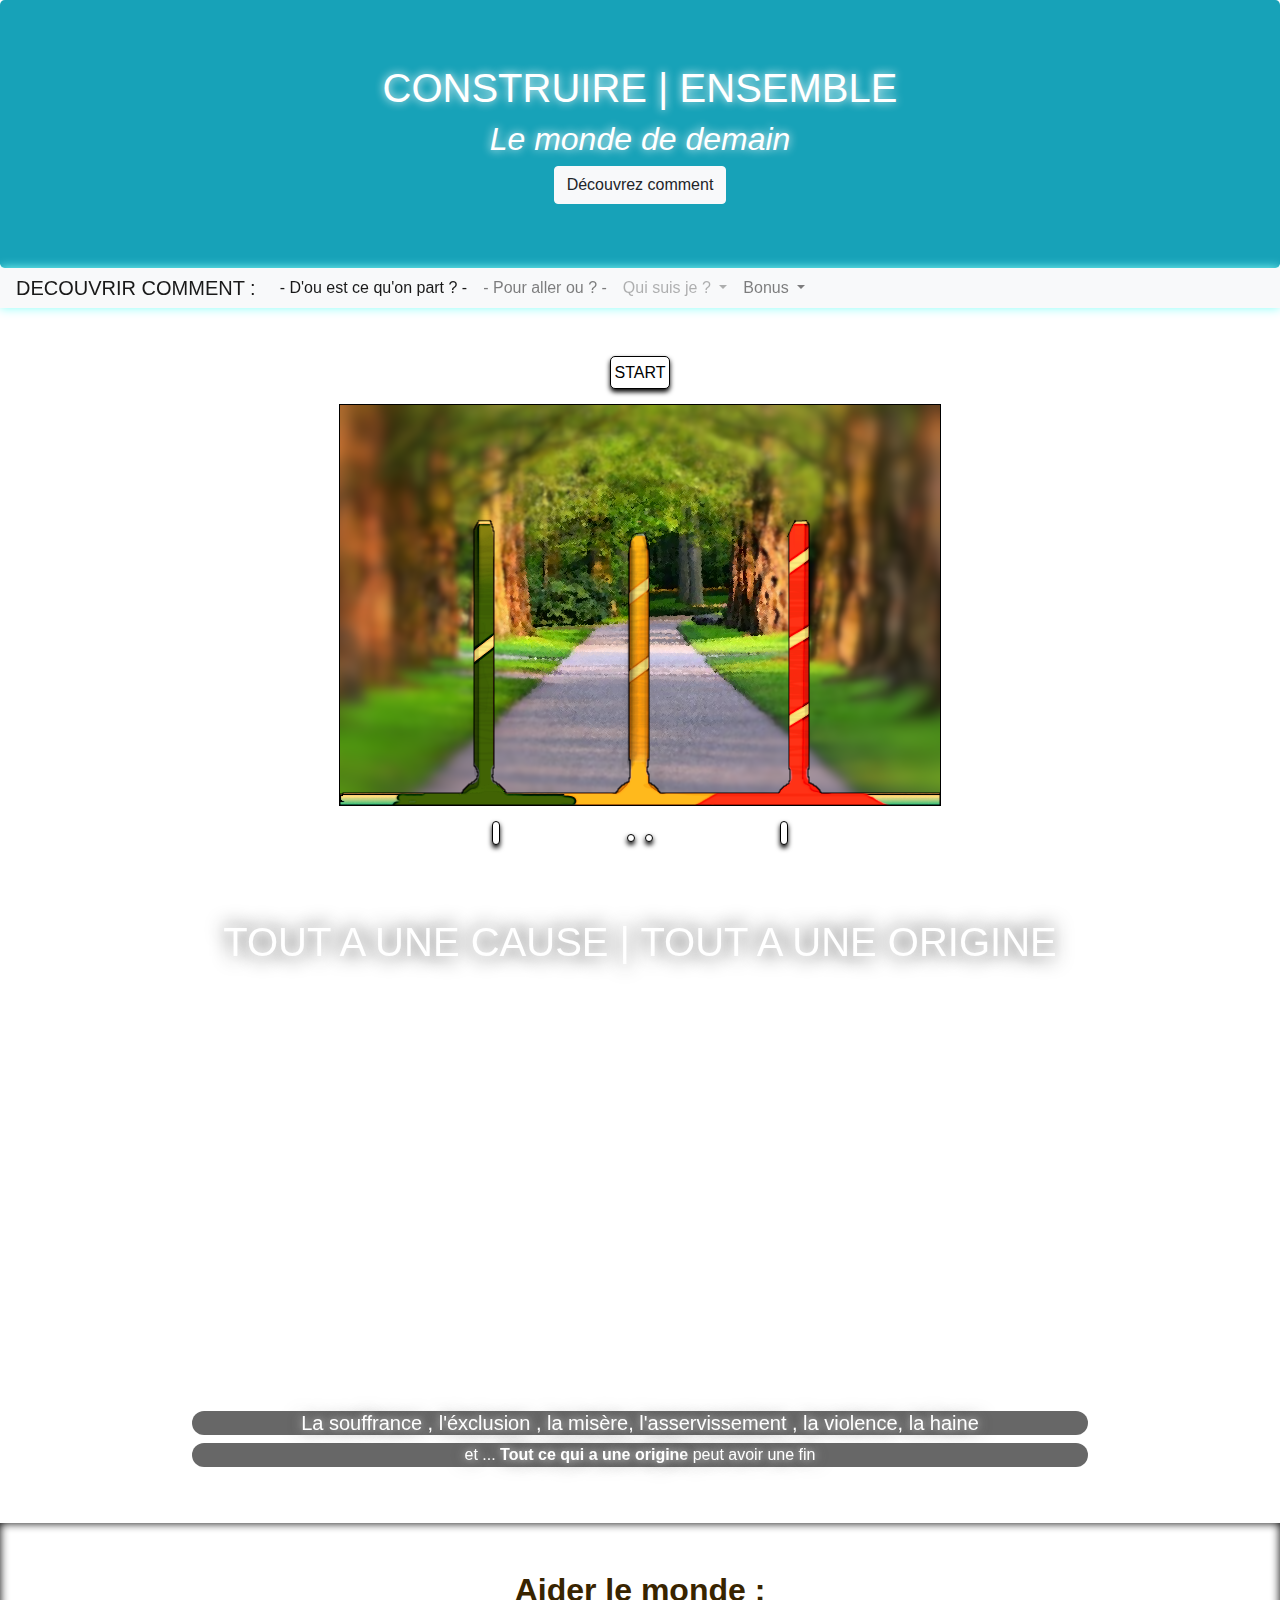
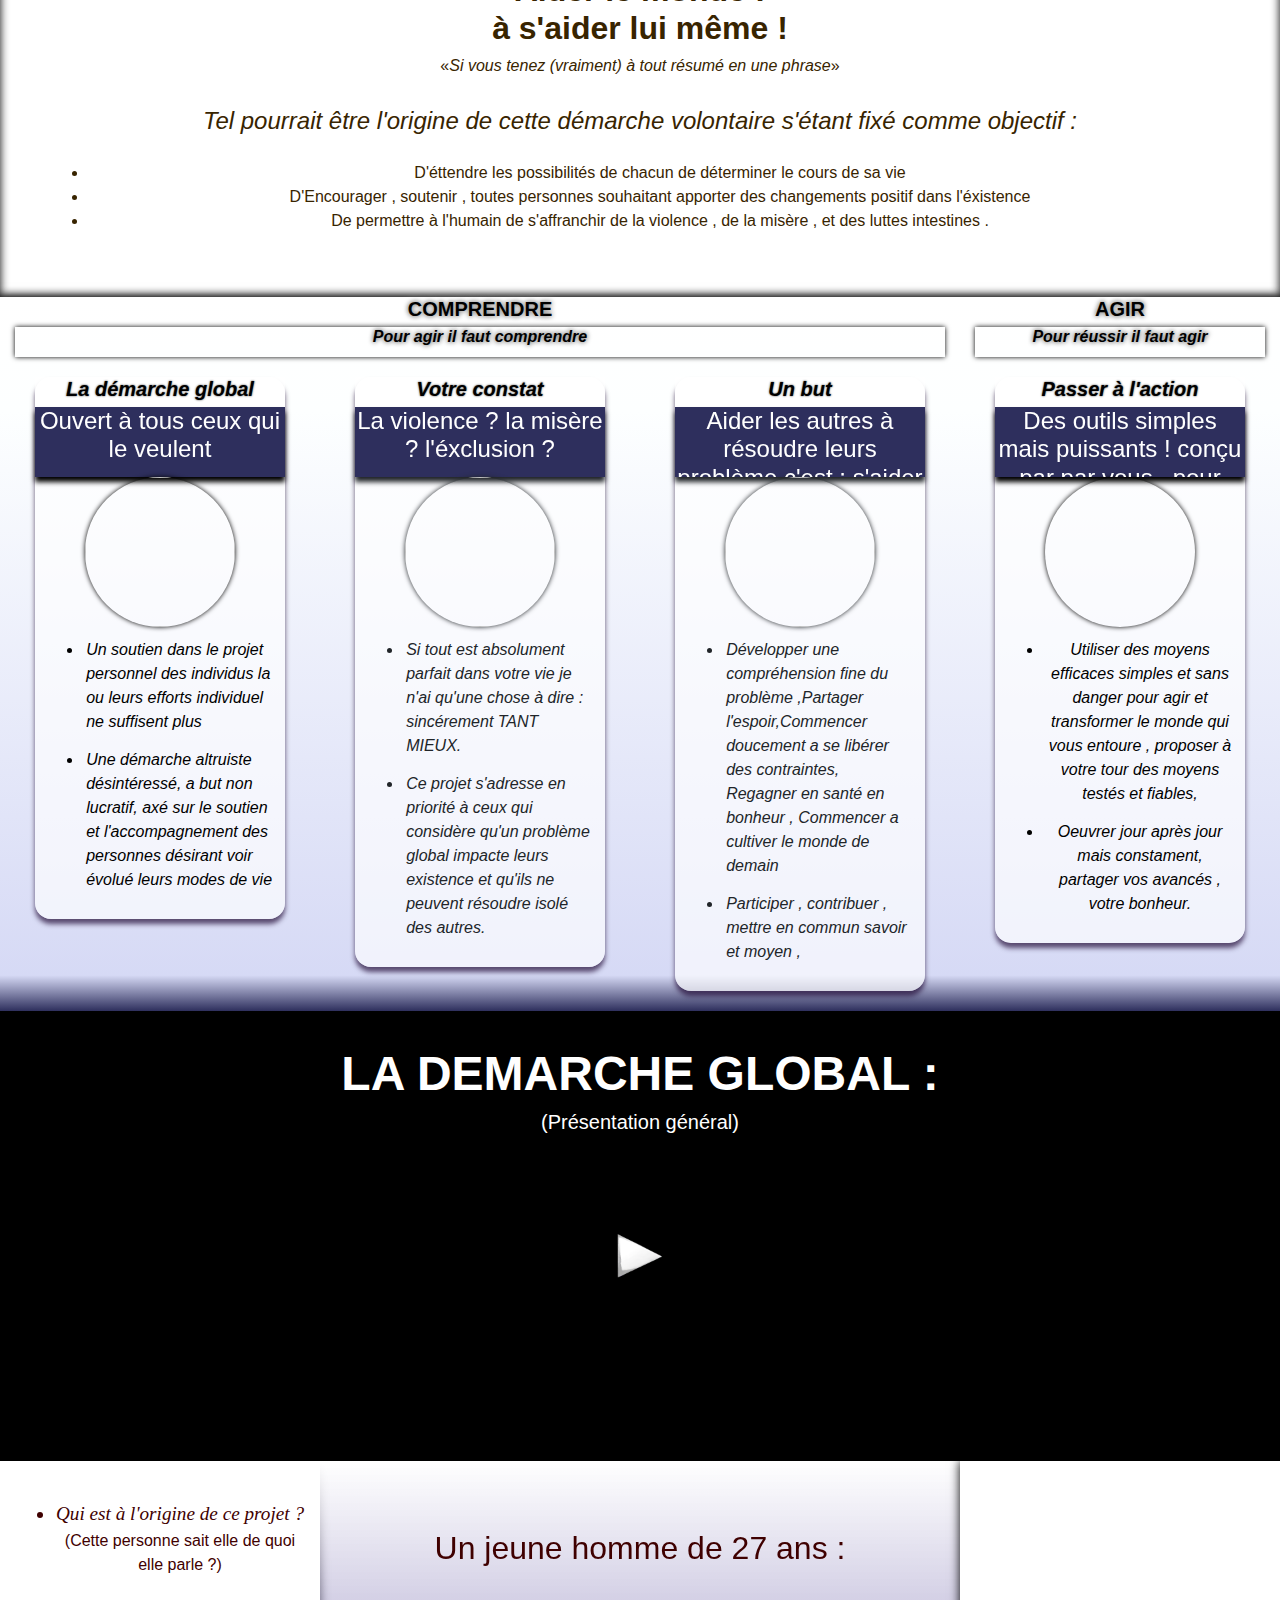
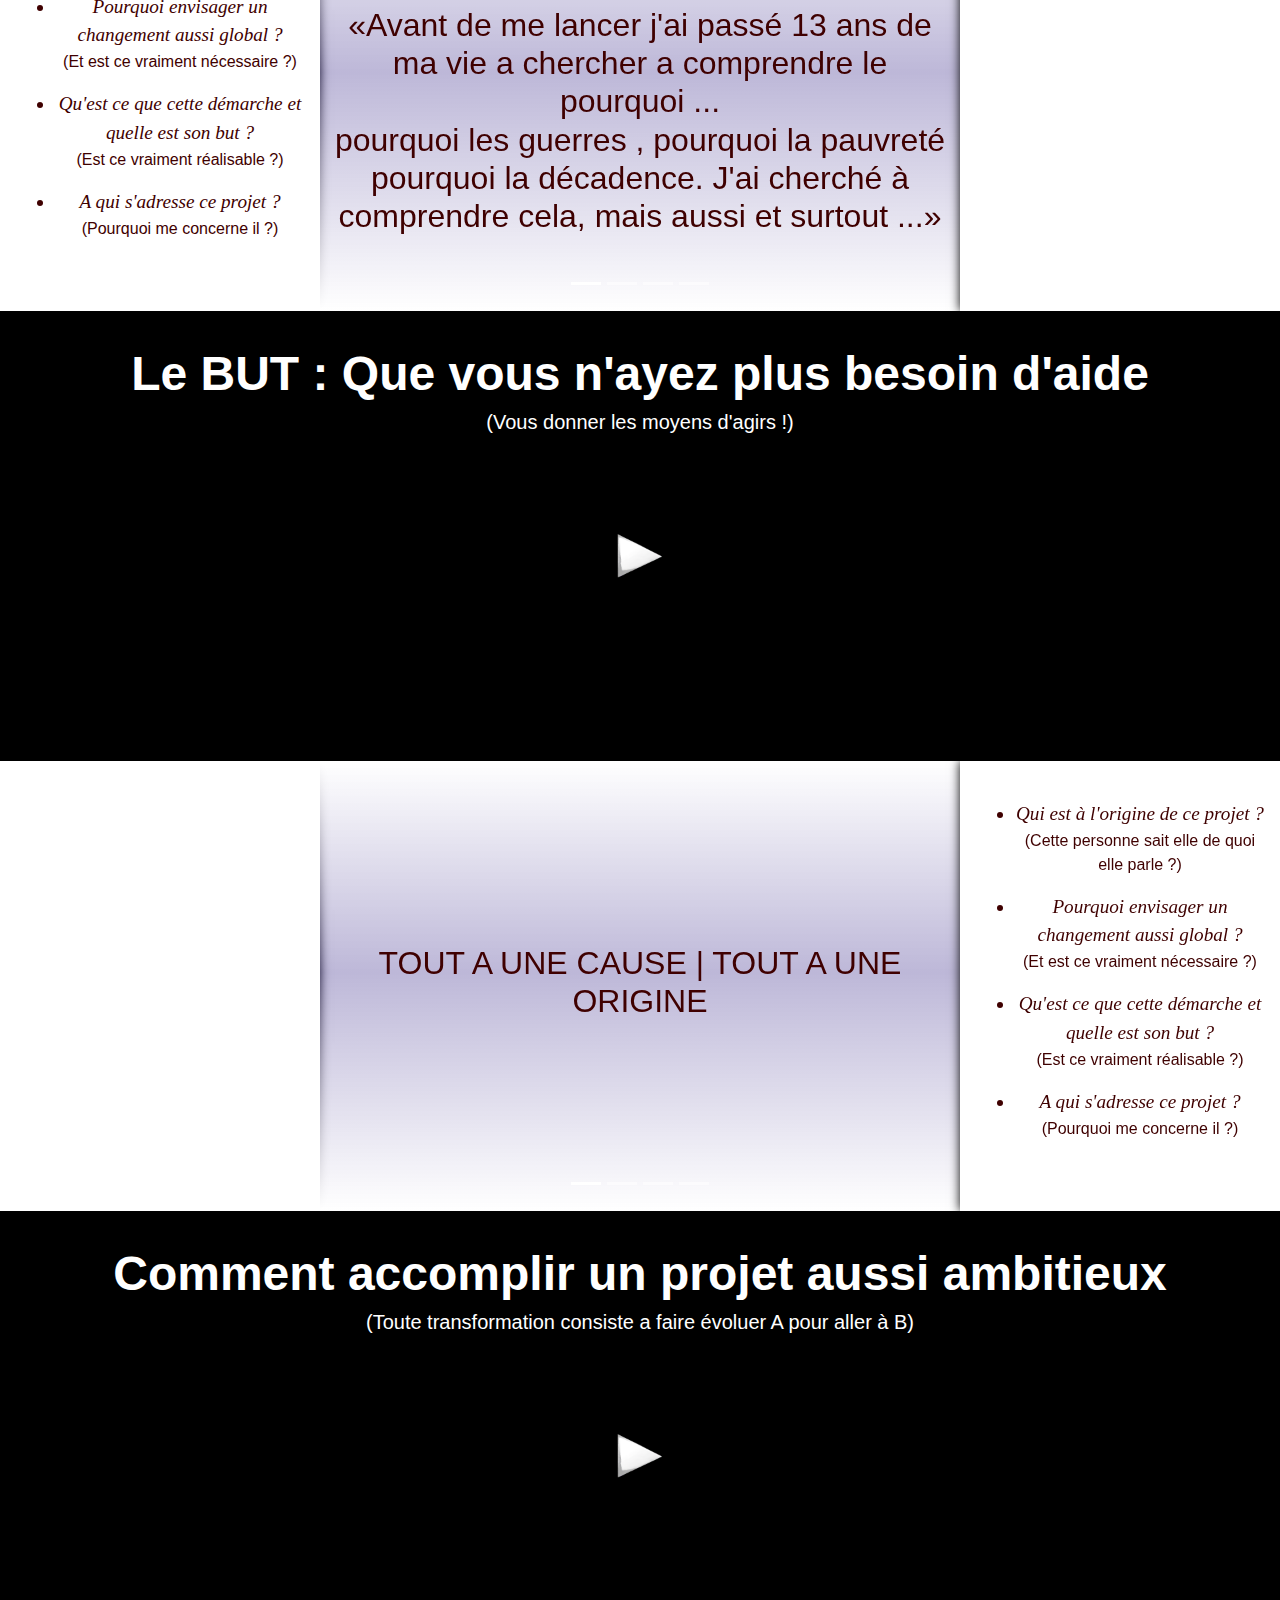
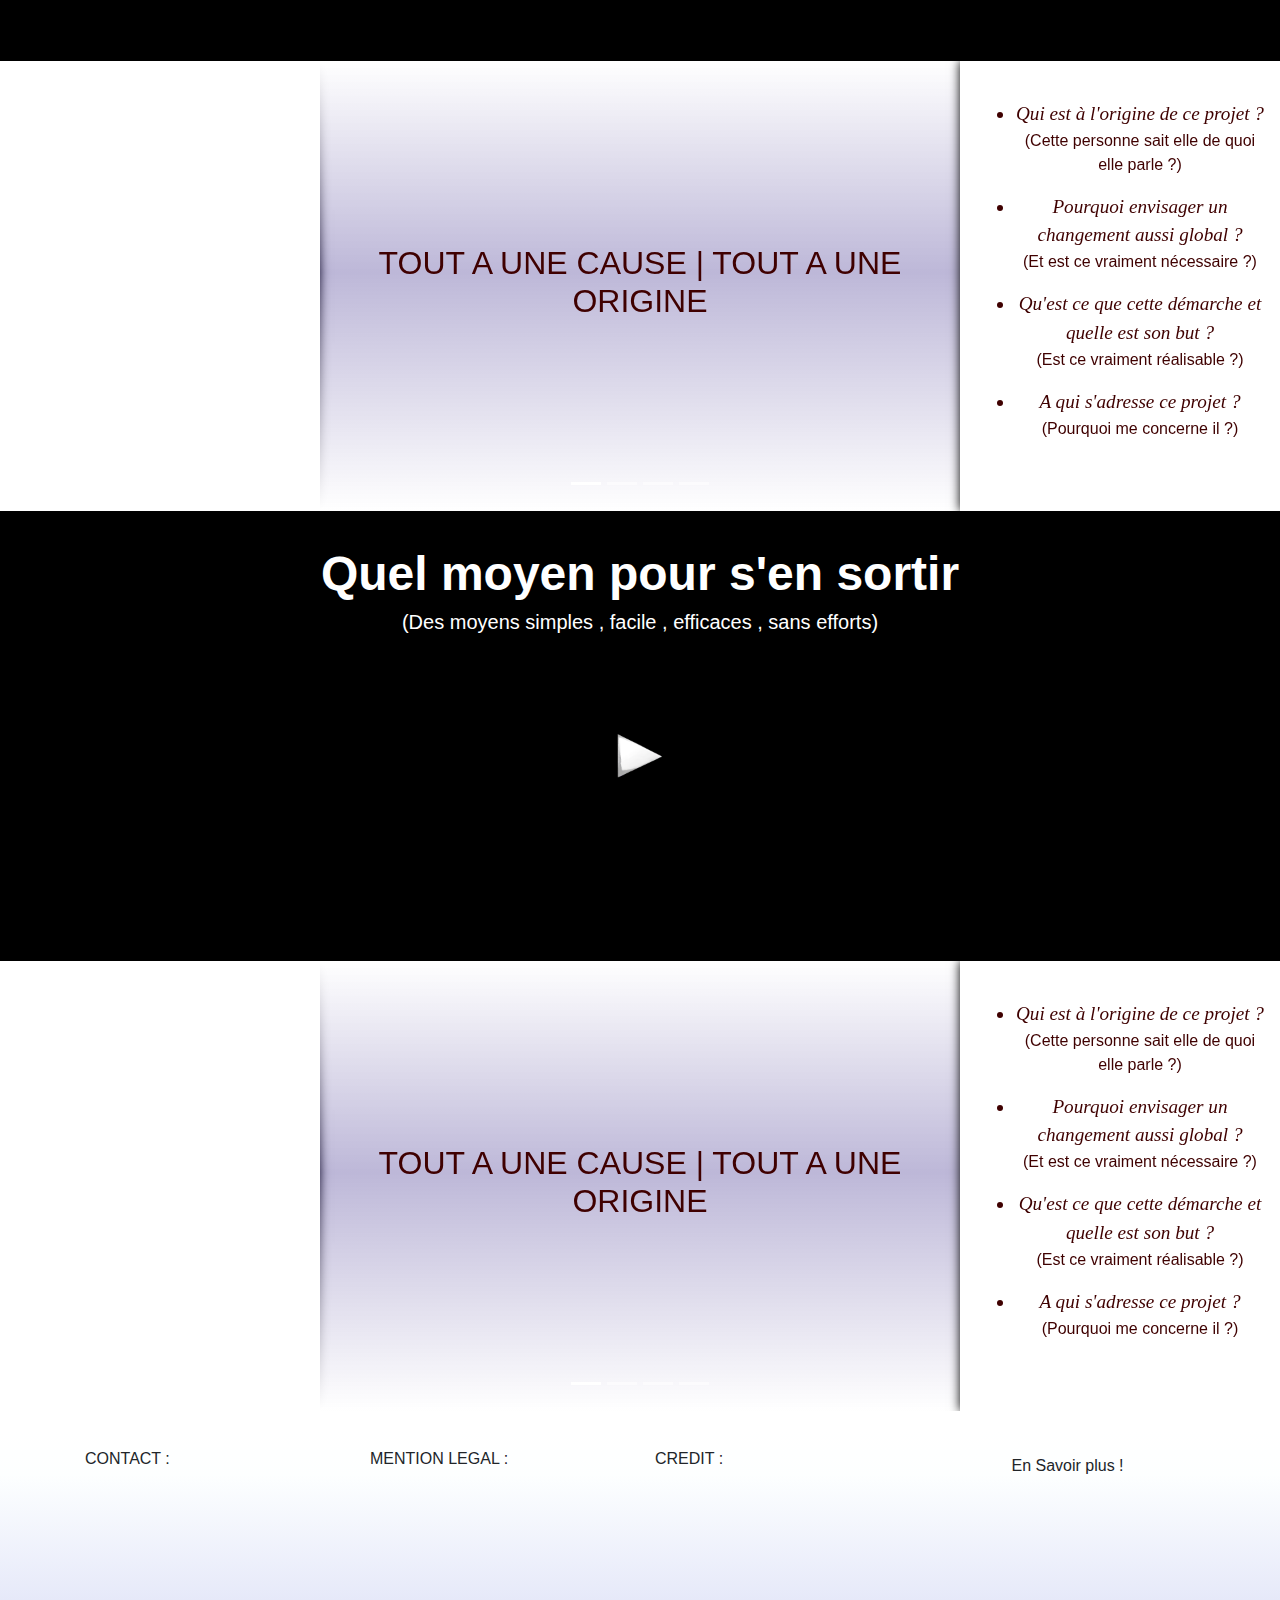
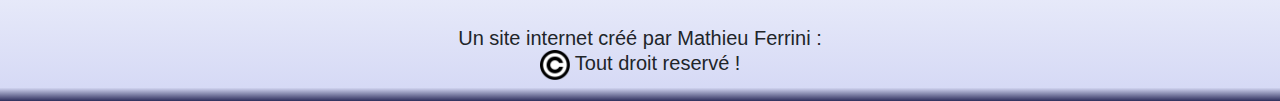
==== commit ddb977fc: "BONUS : Mise en place de l'interface" ====
--- a/page1.html
+++ b/page1.html
@@ -3,20 +3,18 @@
 <html lang="fr" onkeydown="toggle_bonus(event)">
 
 <head>
-  <script>
- function reload(){
-  document.location.reload(true);
- }
-  </script>
+
   <meta charset="utf-8">
   <link rel="stylesheet" type="text/css" href="page1.css">
   <link rel="stylesheet" type="text/css" href="bootstrap/css/bootstrap.css">
   <link rel="stylesheet" type="text/css"
     href="Ressource_icone/open-iconic-master/open-iconic-master/font/css/open-iconic-bootstrap.css">
   <meta name="viewport" content="width=device-width, initial-scale=1, shrink-to-fit=no">
- 
+
+
 
 </head>
+
 <!-- <div class="alert alert-warning alert-dismissible fade show" role="alert"
   style="margin:0;position: fixed;left:40%;top:33%;z-index: 9999;width: 500px;">
   <strong>ATTENTION </strong>Ce site est en <strong>"construction"</strong> La version présenté ici ne saurait être
@@ -60,7 +58,7 @@
             role="button" data-toggle="dropdown" aria-haspopup="true" aria-expanded="false">
             Qui suis je ?
           </a>
-          
+
           <div class="dropdown-menu" aria-labelledby="navbarDropdown">
             <a title="confidentiel" class="dropdown-item" href="#">Mon cv</a>
             <a class="dropdown-item" href="#">En apprendre plus sur moi</a>
@@ -68,27 +66,38 @@
             <a class="dropdown-item" href="#">Comprendre mon engagement</a>
           </div>
         </li>
-        <li>
-          <a tittle="En cours de création" class="nav-link dropdown-toggle d-none" href="#" id="navbarDropdown2" role="button"
-            data-toggle="dropdown" aria-haspopup="true" aria-expanded="false" id="bonus">
-            
+        <li class="nav-item dropdown">
+          <a tittle="En cours de création" class="nav-link dropdown-toggle" href="#" id="navbarDropdown2" role="button"
+            data-toggle="dropdown" aria-haspopup="true" aria-expanded="false">
+            Bonus
           </a>
           <div class="dropdown-menu" aria-labelledby="navbarDropdown2">
-            <a title="confidentiel" class="dropdown-item" href="#">Mon cv</a>
-            <a class="dropdown-item" href="#">En apprendre plus sur moi</a>
-            <div class="dropdown-divider"></div>
-            <a class="dropdown-item" href="#">Comprendre mon engagement</a>
+            <a title="confidentiel" class="dropdown-item" href="#" id="toggle_hanoi_screen">Jouer à la tour de Hanoi</a>
+            <a class="dropdown-item disabled" href="#">Bientôt plus de contenu</a>
+
           </div>
         </li>
-
+        <h1 id="alphonse"></h1>
       </ul>
 
     </div>
   </nav>
 
+
+
   <!-- Somaire -->
-
-  <button type="button" onclick="toggle_bonus()">dfsf</button>
+  <div class="game d-flex flex-column justify-content-center align-items-center h-100 w-100 p-5 "
+     id="hanoi_screen">
+    <button type="button" style="margin-bottom: 15px;"><span class="oi oi-check"></span> START </button>
+    <canvas id="main_windows_game" height="400" width="600"
+      style="border: black 1px solid;background-color: aquamarine;"></canvas>
+    <div class="game_controller d-flex justify-content-between w-25">
+      <button class="oi oi-arrow-right"></button>
+      <div><button class="oi oi-arrow-left" style="margin-right:10px"></button><button
+          class="oi oi-arrow-right"></button></div><button class="oi oi-arrow-left"></button>
+    </div>
+  </div>
+  
   <div class="container-fluid">
     <div id="start_sommaire" class="row" style="">
       <div class="col-lg-12" style="padding:0">
@@ -847,35 +856,35 @@
   <script src="bootstrap/js/jquery-3.4.1.min.js"></script>
   <script src="bootstrap/js/bootstrap.bundle.js"></script>
   <scrip src="Ressource_code/aos-master/aos-master/dist/aos.js">
-    </script>
-
-    <script>
-      AOS.init({
-        easing: 'ease-in-out-sine'
-      });
-      $('.carousel').carousel({
-        interval: 2000
+
+    <script> // JQUERY
+      $(document).ready(function () {
+        $("#toggle_hanoi_screen").click(function () {
+          $("#hanoi_screen").fadeToggle();
+        })
       })
     </script>
-    <h1 >alphonse</h1>
-     <script>
+
+    <!-- FONCTION listner pour racourci -->
+    <script>
 
       document.addEventListener('keypress', toggle_bonus);
-      
-      
+
+
       function toggle_bonus(event) {
-      
-        if (event.ctrlKey && event.keyCode == 'S'.charCodeAt(0)){
+
+        if (event.ctrlKey && event.altKey && event.keyCode == 'B'.charCodeAt(0)) {
+
           alert("Attention mode secret activé");
-          document.getElementById("bonus").innerHTML = "bonus"
-          document.getElementById("bonus").classList.remove('d-none')
+          // document.getElementById("navbarDropdown2").innerHTML = "alphonse"
+          document.getElementById("navbarDropdown2").classList.remove('d-none')
         }
         // document.getElementById("bonus").innerHTML = "ça marche";
-        
-        
-  
+
+
+
       }
-  
+
     </script>
 </body>
 
--- a/page1.css
+++ b/page1.css
@@ -61,6 +61,35 @@
     box-shadow: #2e2f5d7e inset 0 0 1px,rgb(254, 254, 255) 0 5px 10px 2px;
 }
 
+#main-_screen{
+    display: none;
+    background-color: #2e2f5d;
+}
+
+#main_windows_game{
+    background-image : url("Ressource_image/Tour\ anoi0.1.png")
+}
+
+.game_controller{
+    margin-top:15px;
+}
+
+.game button{
+    background-color: white;
+    border-radius: 5px;
+    padding: 0.2em;
+    border: 1px black solid;
+    box-shadow:  black 0 3px 5px;
+    transition: all 0.2s;
+}
+
+.game button:hover{
+    box-shadow: inset black 0 0 5px;
+}
+
+.game button:active{
+    box-shadow: inset black 0 0 15px;
+}
 .diapo-first-bg{
     min-height: 100%;
     display: flex;
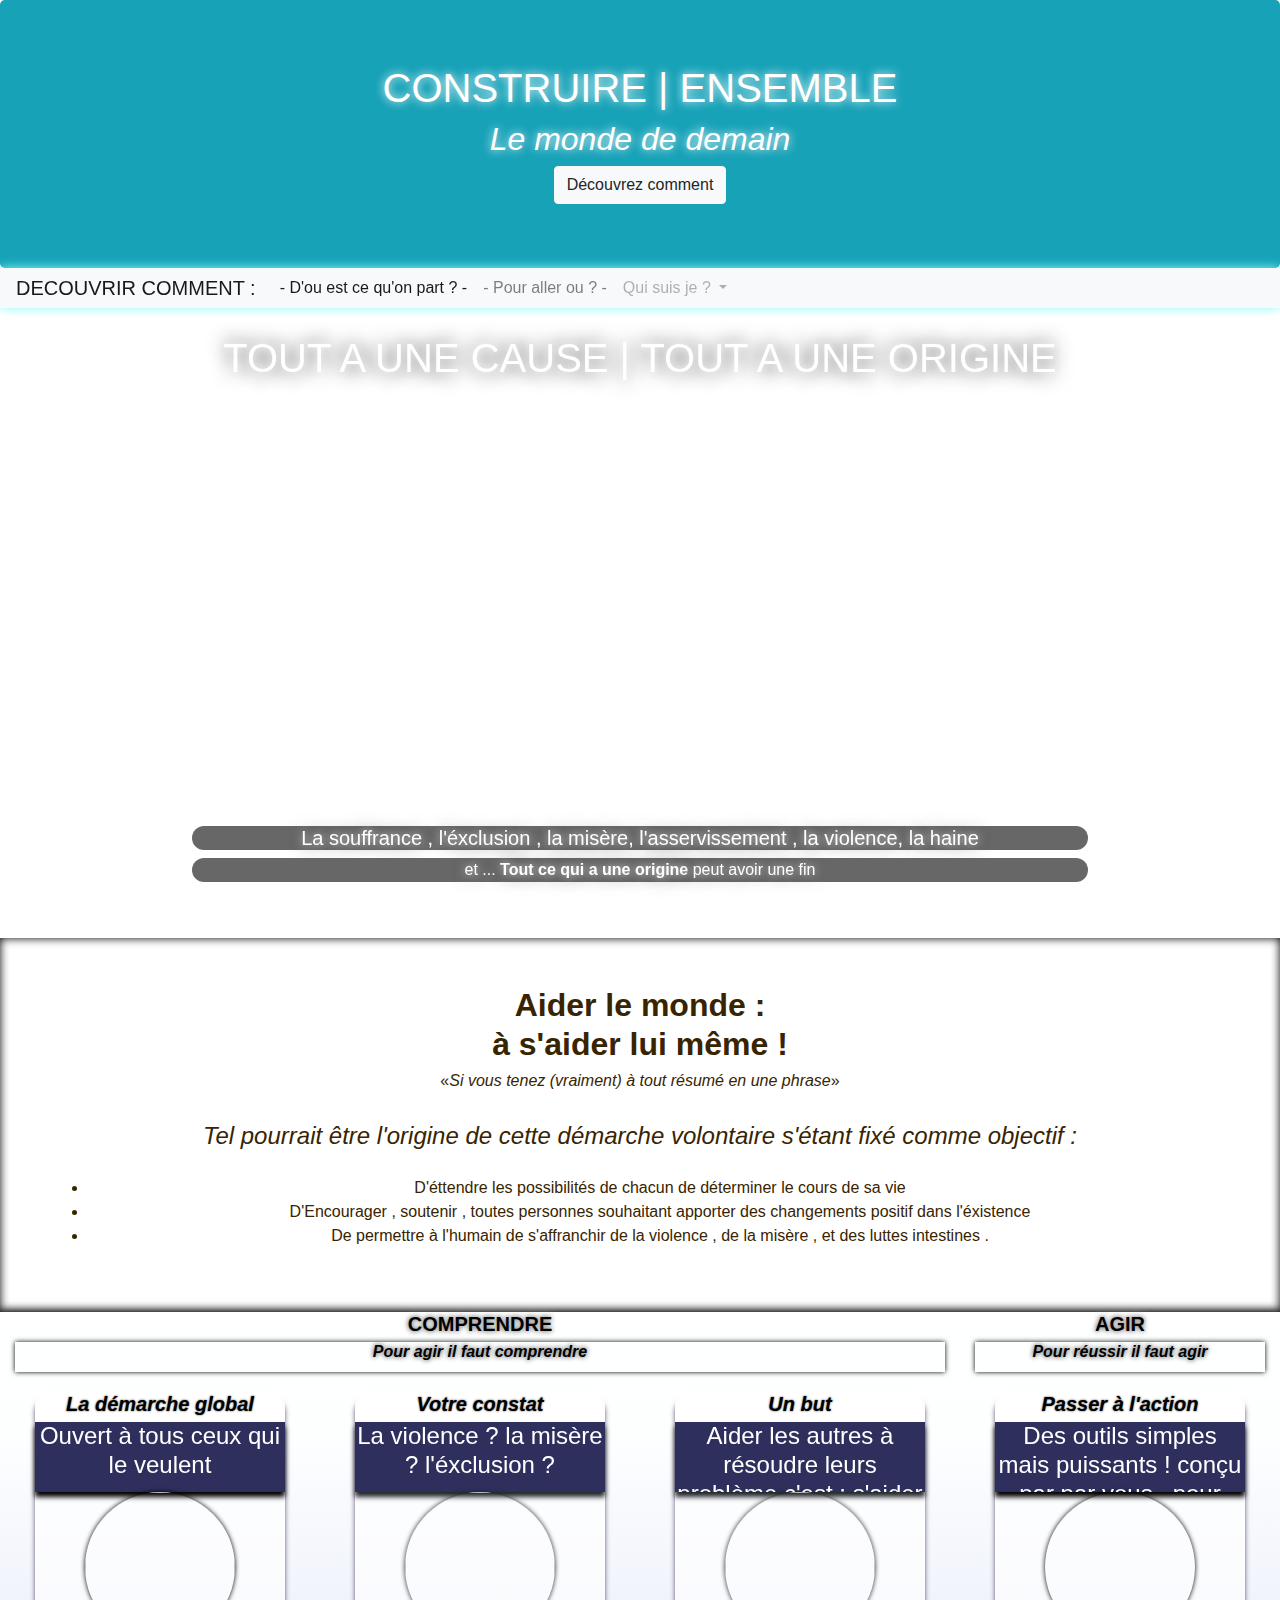
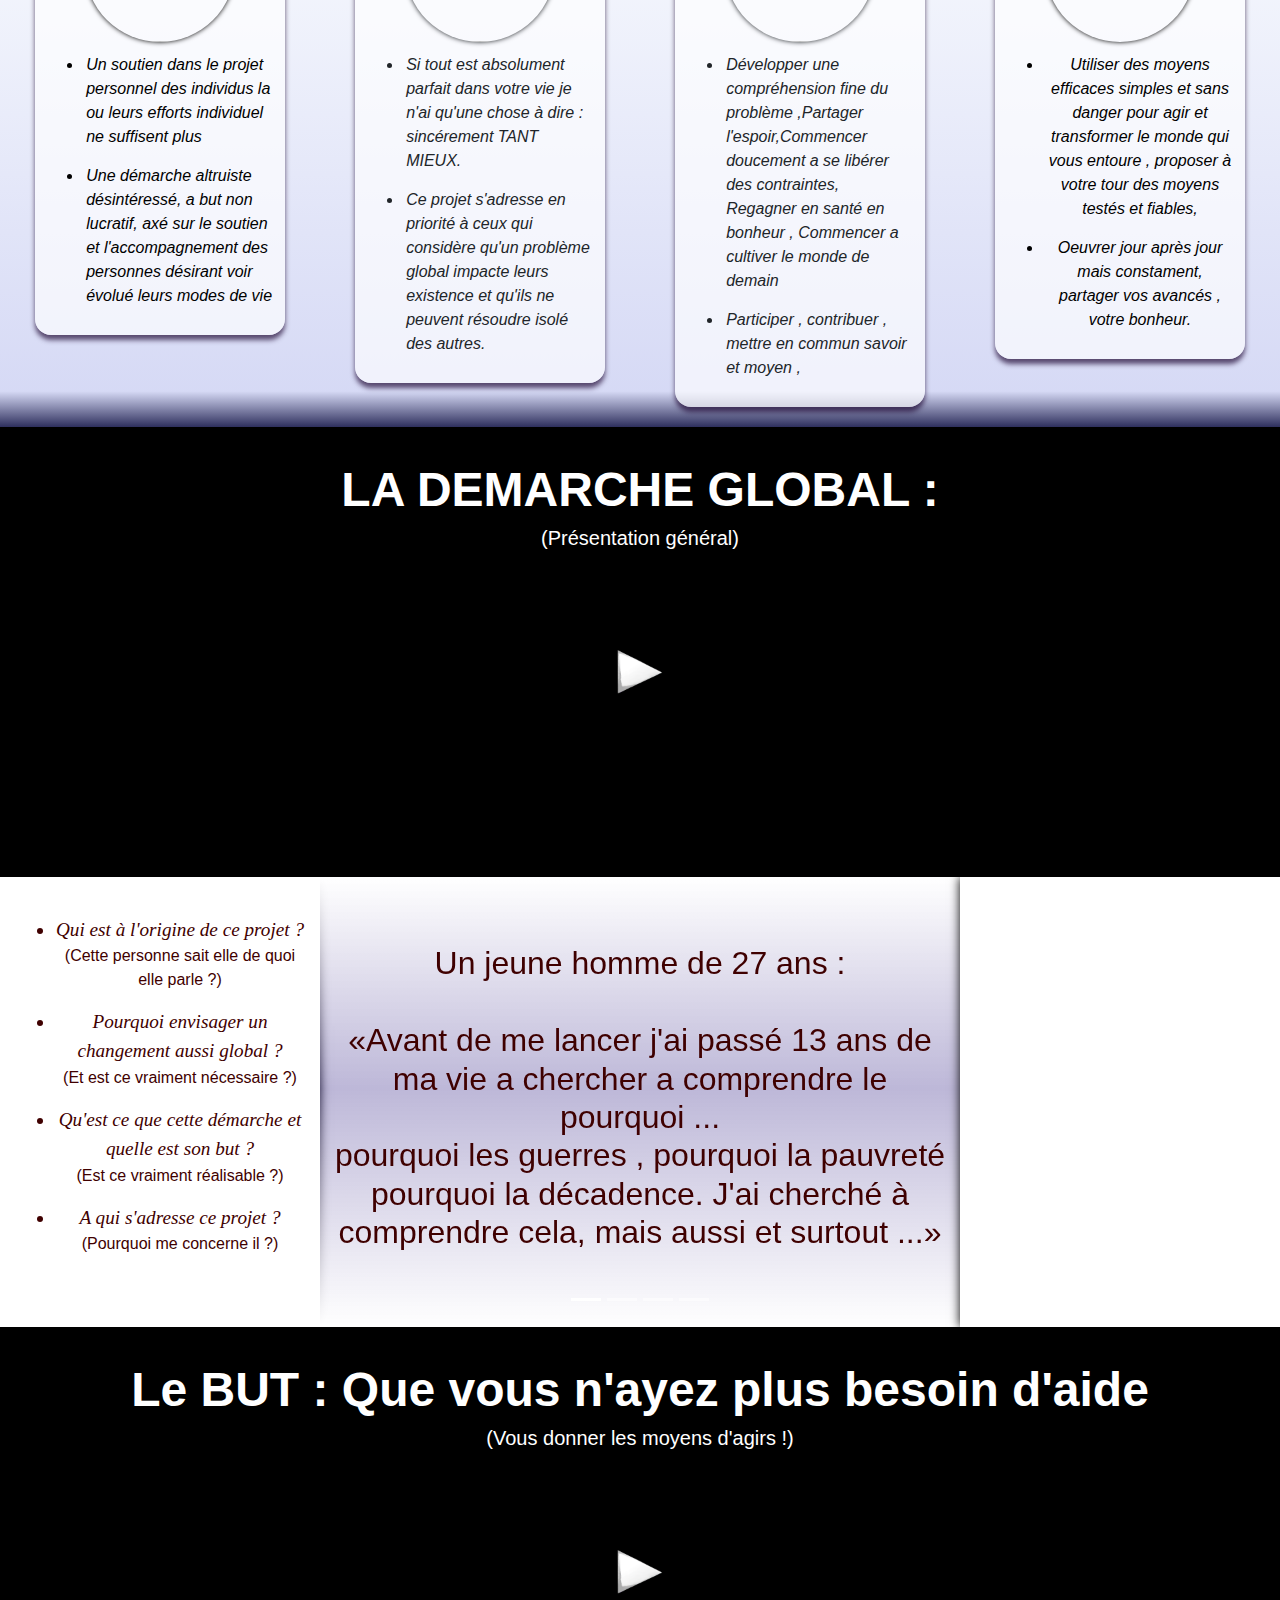
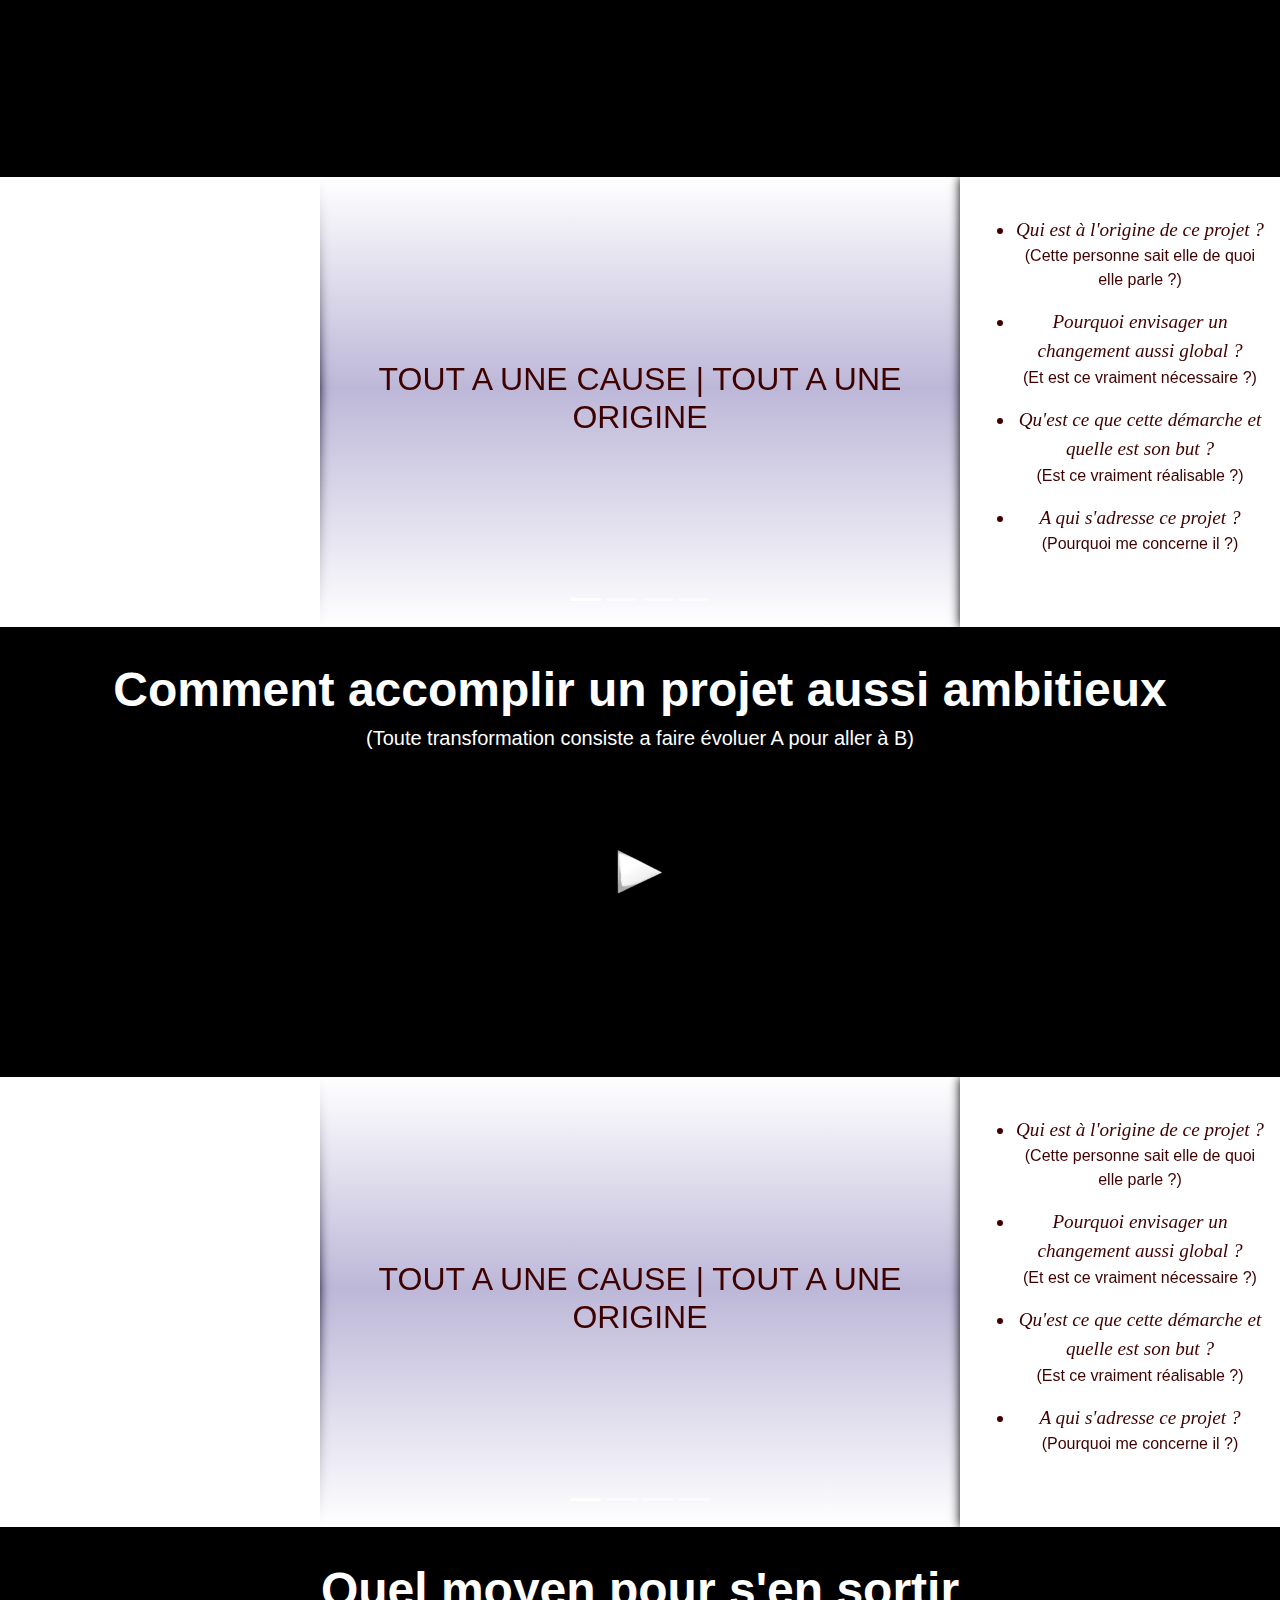
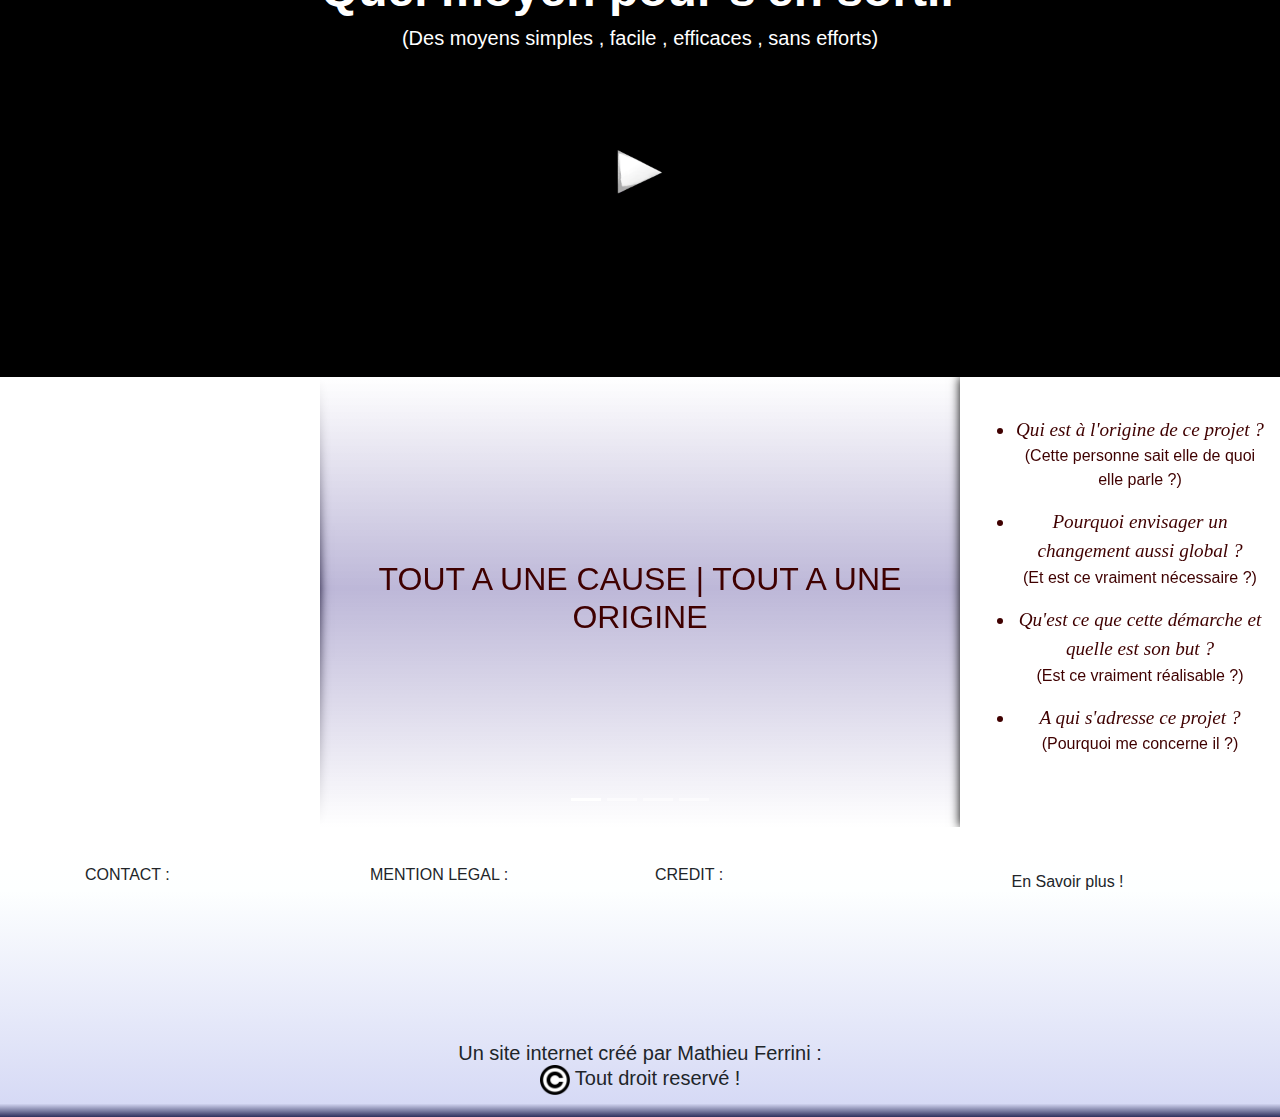
==== commit 989a8224: "-> Poursuite de la création du script javascript" ====
--- a/page1.html
+++ b/page1.html
@@ -67,8 +67,8 @@
           </div>
         </li>
         <li class="nav-item dropdown">
-          <a tittle="En cours de création" class="nav-link dropdown-toggle" href="#" id="navbarDropdown2" role="button"
-            data-toggle="dropdown" aria-haspopup="true" aria-expanded="false">
+          <a tittle="En cours de création" class="nav-link dropdown-toggle d-none" href="#" id="navbarDropdown2"
+            role="button" data-toggle="dropdown" aria-haspopup="true" aria-expanded="false">
             Bonus
           </a>
           <div class="dropdown-menu" aria-labelledby="navbarDropdown2">
@@ -86,9 +86,10 @@
 
 
   <!-- Somaire -->
-  <div class="game d-flex flex-column justify-content-center align-items-center h-100 w-100 p-5 "
-     id="hanoi_screen">
-    <button type="button" style="margin-bottom: 15px;"><span class="oi oi-check"></span> START </button>
+
+  <div class="game flex-column justify-content-center align-items-center p-5" id="hanoi_screen">
+    <button type="button" style="margin-bottom: 15px;" onclick="init_game()"><span class="oi oi-check"></span> START
+    </button>
     <canvas id="main_windows_game" height="400" width="600"
       style="border: black 1px solid;background-color: aquamarine;"></canvas>
     <div class="game_controller d-flex justify-content-between w-25">
@@ -97,7 +98,7 @@
           class="oi oi-arrow-right"></button></div><button class="oi oi-arrow-left"></button>
     </div>
   </div>
-  
+
   <div class="container-fluid">
     <div id="start_sommaire" class="row" style="">
       <div class="col-lg-12" style="padding:0">
@@ -164,7 +165,7 @@
     </div>
 
   </div>
-  <div id="resume" class="text-center">
+  <div id="resume" class="text-center ">
     <div>
       <h2>
         <strong>Aider le monde : <br>à s'aider lui même !</strong>
@@ -860,7 +861,9 @@
     <script> // JQUERY
       $(document).ready(function () {
         $("#toggle_hanoi_screen").click(function () {
-          $("#hanoi_screen").fadeToggle();
+
+          $("#hanoi_screen").slideToggle();
+          $("#hanoi_screen").css('display', "flex");
         })
       })
     </script>
@@ -885,6 +888,52 @@
 
       }
 
+      function init_grid(nb_items) {
+        var game_grid = { "green": Array(nb_items), "yellow": Array(nb_items), "red": Array(nb_items) };
+        return game_grid
+      }
+
+      function insert_position_grid(tableau, nb_items, limit) {
+        // Cette fonction prend en entré une hauteur , le nombre d'éléments par colonne elle divise ce nombre par la hauteur et insère 
+        // Toute les valeurs dans la grille de TOUTE les colonnes du tableau rentré en paramètre 
+        console.log(limit / nb_items);
+        var i = 0
+        for (var key in tableau) {
+          for (var i = 0;) {
+            tableau[key2] = 10
+        }
+        }
+        return tableau;
+      }
+
+
+      function init_game() {
+
+        var vert = 94, jaune = 250, rouge = 409, origin = 328, limit = 130;
+        var can_width = 600, can_height = 400;
+        var nb_items = 3;
+
+        var game_grid = init_grid(nb_items);
+        game_grid = insert_position_grid(game_grid, nb_items, limit);
+
+
+        console.log(game_grid);
+        var can = document.getElementById("main_windows_game");
+        ctxt = can.getContext("2d");
+
+        var img = new Image();
+        img.src = "Ressource_image/ring_min.png";
+        img.onload = function () {
+          ctxt.drawImage(img, 409, 130);
+        }
+
+
+        // document.getElementById(main_windows_game)
+      }
+      // TOUR HANOI COMMANDE 
+      function move_right() {
+
+      }
     </script>
 </body>
 
--- a/page1.css
+++ b/page1.css
@@ -61,13 +61,13 @@
     box-shadow: #2e2f5d7e inset 0 0 1px,rgb(254, 254, 255) 0 5px 10px 2px;
 }
 
-#main-_screen{
+#hanoi_screen{
     display: none;
     background-color: #2e2f5d;
 }
 
 #main_windows_game{
-    background-image : url("Ressource_image/Tour\ anoi0.1.png")
+    background-image : url("Ressource_image/Tour\ anoi0.3.png")
 }
 
 .game_controller{
